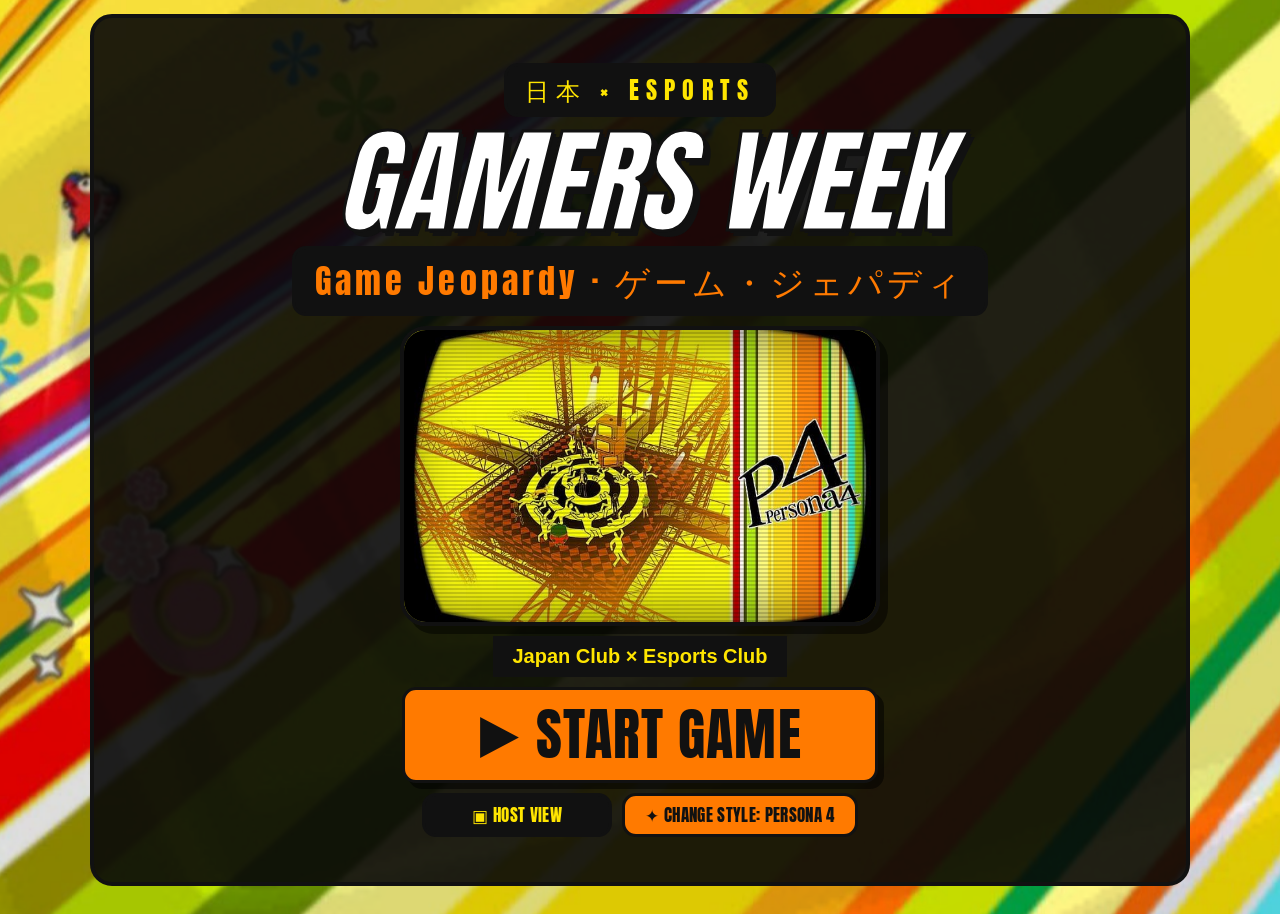
==== index.html @ 9759a6aa "Initial commit Co-authored-by: Copilot <223556219+Copilot@users.noreply.github.com>" ====
<!doctype html>
<html lang="en">
<head>
<meta charset="utf-8">
<meta name="viewport" content="width=device-width, initial-scale=1">
<title>Gamers Week - Main Menu</title>
<link rel="preconnect" href="https://fonts.googleapis.com">
<link href="https://fonts.googleapis.com/css2?family=Anton&display=swap" rel="stylesheet">
<link rel="stylesheet" href="assets/style.css">
<style>
  body { min-height: 100vh; }
  .frame.menu {
    min-height: calc(100vh - 28px); margin: 14px auto; max-width: 1100px;
    display: flex; flex-direction: column; align-items: center; justify-content: center;
    gap: 10px; text-align: center; padding: 24px 18px;
    background: rgba(8, 8, 8, .9);
  }
  .kicker { margin: 0; font-family: var(--display); letter-spacing: .3em; font-size: clamp(16px, 2.4vw, 24px); background: var(--head-bg); color: var(--head-label); padding: 6px 18px; border: 3px solid var(--line); border-radius: var(--radius-s); transform: skewX(var(--skew)); }
  .title {
    margin: 0; font-family: var(--display); font-weight: 400; font-style: italic; text-transform: uppercase; line-height: .95;
    font-size: clamp(48px, 9vw, 120px);
    color: var(--title-color); -webkit-text-stroke: 3px var(--title-stroke); text-shadow: 6px 6px 0 var(--title-stroke), var(--title-shadow);
  }
  .sub { margin: 0; font-family: var(--display); font-size: clamp(20px, 3vw, 34px); letter-spacing: .12em; background: var(--head-bg); color: var(--head-kanji); padding: 6px 20px; border: 3px solid var(--line); border-radius: var(--radius-s); transform: skewX(var(--skew)); }
  .hero-tv { width: min(380px, 58vw); aspect-ratio: 4 / 3; border: 4px solid var(--line); border-radius: 22px; background: #000 url("assets/theme/p4-tv.jpeg") center / cover no-repeat; box-shadow: 6px 6px 0 rgba(0,0,0,.5); }
  :root:not([data-skin="p4"]) .hero-tv { display: none; }
  .clubs { margin: 0; font-weight: 800; font-size: clamp(14px, 1.8vw, 20px); background: var(--btn-bg); color: var(--btn-text); padding: 6px 16px; border: 3px solid var(--line); }
  .start { font-size: clamp(30px, 5vw, 56px); padding: .25em 1.3em; background: var(--accent); color: var(--accent-text); box-shadow: 6px 6px 0 rgba(0,0,0,.55); }
  .row { display: flex; gap: 10px; flex-wrap: nowrap; justify-content: center; align-items: center; }
  .row .btn { min-width: 190px; }
  :root[data-skin="p4"] .frame.menu .hero-tv { width: min(480px, 68vw) !important; }
  @media (max-aspect-ratio: 3/4) {
    .frame.menu { margin: 0; max-width: none; border-radius: 0; border-width: 0; min-height: 100vh; gap: 2.2vh; padding: 5vh 5vw; }
    .kicker { font-size: 4vw; } .sub { font-size: 4.4vw; white-space: nowrap; padding: 6px 3vw; } .clubs { font-size: 3.6vw; }
    .title { font-size: 17vw; }
    .hero-tv { width: min(72vw, 360px); }
    :root[data-skin="p4"] .frame.menu .hero-tv { width: min(72vw, 360px) !important; }
    .start { width: min(88vw, 440px); font-size: 11vw; }
    .row { width: min(88vw, 440px); flex-direction: column; }
    .row .btn { width: 100%; min-width: 0; }
  }
</style>
</head>
<body>
<div class="frame menu">
  <p class="kicker">日本 × ESPORTS</p>
  <h1 class="title">Gamers Week</h1>
  <p class="sub">Game Jeopardy · ゲーム・ジェパディ</p>
  <div class="hero-tv" role="img" aria-label="Persona 4 style TV"></div>
  <p class="clubs">Japan Club × Esports Club</p>
  <a class="btn start" id="start" href="board.html">&#9654; Start Game</a>
  <div class="row tvhide">
    <a class="btn" href="host.html">&#9635; Host View</a>
    <button class="btn accent" id="skin"></button>
  </div>
</div>

<script src="assets/common.js"></script>
<script>
const skinBtn = document.getElementById('skin');
function label() { skinBtn.textContent = '✦ Change Style: ' + skinLabel(currentSkin()); }
skinBtn.onclick = () => { applySkin(nextSkin()); label(); };
window.onSharedChange = label;
label();

if (TV) document.getElementById('start').href = 'board.html?tv=1';

// the host view drives the TV from here
Bus.on(m => {
  if (!TV) return;
  if (m.type === 'board') location.href = 'board.html?tv=1';
  if (m.type === 'open') location.href = 'question.html?c=' + m.c + '&n=' + m.n + '&tv=1';
  if (m.type === 'ping') announce({ page: 'menu' });
});
announce({ page: 'menu' });
</script>
</body>
</html>
---- assets/style.css ----
/* ---- skins: Persona 4 is the default; Persona 3 and 5 override the same variables ---- */
:root {
  --bg-color: #ffe500;
  --bg-art: url("theme/stripes.jpeg") center / cover no-repeat;
  --bg-anim: drift 38s ease-in-out infinite alternate;
  --deco: url("theme/p4-spiral.jpeg");
  --spark: #fff; --spark-char: "✦";
  --hero: url("theme/p4-yu.jpeg"); --hero-ar: 16 / 10; --hero-border: 4px solid var(--line); --hero-blend: normal; --hero-radius: 22px;
  --ink: #111;               /* text on light surfaces */
  --line: #111;              /* borders */
  --frame: rgba(255, 229, 0, .78);
  --frame-r: 22px;
  --radius: 18px;            /* number cells */
  --radius-s: 14px;          /* headers, buttons */
  --skew: 0deg;
  --title-color: #fff;
  --title-stroke: #111;
  --title-shadow: 3px 3px 0 #111;
  --head-bg: #111;
  --head-kanji: #ff7a00;
  --head-label: #ffe500;
  --cell: #fff59d;
  --cell-text: #111;
  --btn-bg: #111;
  --btn-text: #ffe500;
  --accent: #ff7a00;
  --accent-text: #111;
  --panel: #ffffff;
  --panel-text: #111;
  --answer: #ffe500;
  --answer-text: #111;
  --stage: #fffbd0;
  --reveal: #e8231c;
  --reveal-text: #fff;
  --display: "Anton", Impact, "Haettenschweiler", "Arial Narrow Bold", sans-serif;
  --body: "Segoe UI", "Hiragino Kaku Gothic ProN", "Yu Gothic", Meiryo, Arial, sans-serif;
}

/* Persona 3: midnight blue, moon, cyan glow */
:root[data-skin="p3"] {
  --bg-color: #020a2c;
  --bg-art: linear-gradient(rgba(1,8,38,.18), rgba(1,8,38,.5)), url("theme/p3-water.jpeg") center / cover no-repeat;
  --bg-anim: drift 46s ease-in-out infinite alternate;
  --deco: url("theme/p3-clock.jpeg");
  --spark: #9fe9ff; --spark-char: "●";
  --hero: url("theme/p3-clock.jpeg"); --hero-ar: 1 / 1; --hero-border: 0; --hero-blend: screen; --hero-radius: 0;
  --ink: #e9fbff;
  --line: #52d4ff;
  --frame: rgba(2, 10, 44, .74);
  --frame-r: 10px;
  --radius: 6px;
  --radius-s: 6px;
  --title-color: #eafcff;
  --title-stroke: #0a3a8c;
  --title-shadow: 0 0 14px #52d4ff, 3px 3px 0 #0a3a8c;
  --head-bg: linear-gradient(180deg, #0a2a73, #051645);
  --head-kanji: #8ee8ff;
  --head-label: #ffffff;
  --cell: linear-gradient(180deg, #2a6ee0, #123c9e);
  --cell-text: #e9fbff;
  --btn-bg: #071a52;
  --btn-text: #8ee8ff;
  --accent: #52d4ff;
  --accent-text: #021033;
  --panel: linear-gradient(180deg, #0a2a73, #051645);
  --panel-text: #eafcff;
  --answer: #bdf1ff;
  --answer-text: #021033;
  --stage: #d4f3ff;
  --reveal: #52d4ff;
  --reveal-text: #021033;
}

/* Persona 5: red, black, white, slanted */
:root[data-skin="p5"] {
  --bg-color: #b30010;
  --bg-art: linear-gradient(rgba(0,0,0,.18), rgba(0,0,0,.18)), url("theme/p5-stars.jpeg") 0 0 / 440px auto repeat;
  --bg-anim: starscroll 36s linear infinite;
  --deco: none;
  --spark: #fff; --spark-char: "★";
  --hero: url("theme/p5-takeyourheart.jpeg"); --hero-ar: 1 / 1; --hero-border: 0; --hero-blend: screen; --hero-radius: 0;
  --ink: #fff;
  --line: #fff;
  --frame: rgba(8, 8, 8, .86);
  --frame-r: 0px;
  --radius: 0px;
  --radius-s: 0px;
  --skew: -8deg;
  --title-color: #fff;
  --title-stroke: #d90012;
  --title-shadow: 4px 4px 0 #d90012;
  --head-bg: #d90012;
  --head-kanji: #ffffff;
  --head-label: #ffffff;
  --cell: #f3f3f3;
  --cell-text: #0c0c0c;
  --btn-bg: #0c0c0c;
  --btn-text: #ffffff;
  --accent: #d90012;
  --accent-text: #ffffff;
  --panel: #0c0c0c;
  --panel-text: #ffffff;
  --answer: #ffffff;
  --answer-text: #0c0c0c;
  --stage: #f2f2f2;
  --reveal: #d90012;
  --reveal-text: #ffffff;
}

* { box-sizing: border-box; }
html, body { margin: 0; min-height: 100%; }
body {
  font-family: var(--body);
  color: var(--ink);
  background: var(--bg-color);
}
button, a.btn { font-family: var(--display); letter-spacing: .02em; cursor: pointer; }

.frame {
  max-width: 1100px; margin: 14px auto; padding: 14px;
  background: var(--frame); border: 4px solid var(--line); border-radius: var(--frame-r);
}

/* top bar */
.bar { display: flex; align-items: center; justify-content: space-between; gap: 12px; flex-wrap: wrap; margin-bottom: 12px; }
.bar h1 {
  margin: 0; font-family: var(--display); font-style: italic; font-weight: 400;
  font-size: clamp(26px, 4vw, 38px); text-transform: uppercase;
  color: var(--title-color); -webkit-text-stroke: 1.5px var(--title-stroke); text-shadow: var(--title-shadow);
}
.bar nav { display: flex; gap: 10px; flex-wrap: wrap; }
.btn {
  display: inline-block; background: var(--btn-bg); color: var(--btn-text);
  border: 3px solid var(--line); border-radius: var(--radius-s); padding: 10px 20px; transform: skewX(var(--skew));
  font-size: 17px; text-transform: uppercase; text-decoration: none; line-height: 1.1;
}
.btn:hover { filter: brightness(1.15); }
.btn:active { transform: translateY(2px) skewX(var(--skew)); }
.btn.on { outline: 3px solid var(--line); outline-offset: 2px; }
.btn.accent { background: var(--accent); color: var(--accent-text); }

/* board */
.board { display: grid; grid-template-columns: repeat(6, 1fr); gap: 10px; }
.head {
  background: var(--head-bg); border: 3px solid var(--line); border-radius: var(--radius-s); transform: skewX(var(--skew));
  text-align: center; padding: 8px 4px 6px; font-family: var(--display);
}
.head .jp { display: block; font-size: clamp(28px, 4.2vw, 44px); line-height: 1; color: var(--head-kanji); font-weight: 400; }
.head .en { display: block; font-size: clamp(10px, 1.3vw, 13px); letter-spacing: .06em; color: var(--head-label); text-transform: uppercase; margin-top: 3px; }
.cell {
  display: block; text-align: center; text-decoration: none;
  background: var(--cell); color: var(--cell-text);
  border: 3px solid var(--line); border-radius: var(--radius); transform: skewX(var(--skew));
  font-family: var(--display); font-size: clamp(20px, 2.6vw, 28px);
  padding: 10px 0 8px; transition: transform .1s;
}
.cell:hover { transform: translateY(-2px) scale(1.03) skewX(var(--skew)); }
.cell.used { background: rgba(0,0,0,.35); color: rgba(255,255,255,.55); border-style: dashed; }
.note { margin: 12px 2px 0; font-size: 13px; font-weight: 700; color: #111; background: rgba(255,255,255,.7); display: inline-block; padding: 3px 10px; border-radius: 8px; }

/* question page */
.q-top { display: flex; align-items: center; gap: 14px; flex-wrap: wrap; margin-bottom: 14px; }
.q-tag { display: flex; align-items: center; gap: 12px; background: var(--head-bg); border: 3px solid var(--line); border-radius: var(--radius-s); padding: 6px 16px; font-family: var(--display); }
.q-tag .jp { font-size: 40px; line-height: 1; color: var(--head-kanji); }
.q-tag .en { color: var(--head-label); text-transform: uppercase; font-size: 18px; letter-spacing: .06em; }
.q-tag .no { color: #fff; font-size: 30px; }
.spacer { flex: 1; }
.q-panel { background: var(--panel); color: var(--panel-text); border: 4px solid var(--line); border-radius: var(--radius); padding: 18px; text-align: center; }
.q-prompt { font-family: var(--display); font-size: clamp(24px, 4vw, 40px); text-transform: uppercase; margin: 0 0 14px; }
.q-img { display: block; margin: 0 auto 16px; max-width: 100%; max-height: 52vh; background: #fff; border: 3px solid var(--line); border-radius: 12px; cursor: zoom-in; }
.q-audio { margin: 0 auto 16px; max-width: 560px; padding: 22px; border: 3px solid var(--line); border-radius: 14px; background: repeating-linear-gradient(135deg, #ffe500 0 14px, #fff27a 14px 28px); }
.q-audio .big { font-size: 52px; line-height: 1; margin-bottom: 8px; color: #111; }
.q-audio audio { width: 100%; }
.answer { display: none; margin: 18px auto 0; max-width: 640px; background: var(--answer); color: var(--answer-text); border: 4px solid var(--line); border-radius: var(--radius); padding: 14px 18px; }
.answer.show { display: block; animation: pop .18s ease-out; }
.answer b { display: block; font-family: var(--display); font-weight: 400; font-size: clamp(28px, 5vw, 46px); text-transform: uppercase; line-height: 1.05; }
.answer span { display: block; margin-top: 6px; font-size: 18px; font-weight: 700; }
.reveal { font-size: 22px; padding: 12px 34px; background: var(--reveal); color: var(--reveal-text); }
.reveal[aria-expanded="true"] { background: var(--btn-bg); color: var(--btn-text); }
@keyframes pop { from { transform: scale(.94); opacity: 0; } to { transform: none; opacity: 1; } }

.lightbox { position: fixed; inset: 0; background: rgba(0,0,0,.85); display: none; align-items: center; justify-content: center; z-index: 50; padding: 20px; }
.lightbox.open { display: flex; }
.lightbox img { max-width: 96vw; max-height: 92vh; background: #fff; border: 4px solid #ffe500; }

@media (max-width: 700px) {
  .frame { margin: 8px; padding: 10px; border-radius: 16px; }
  .board { gap: 6px; }
  .cell { border-radius: 12px; border-width: 2px; padding: 8px 0 6px; }
  .head { border-radius: 10px; border-width: 2px; }
  .btn { padding: 8px 12px; font-size: 14px; }
}
@media (prefers-reduced-motion: reduce) { .answer.show { animation: none; } .cell { transition: none; } }

/* cut-out characters / silhouettes sit on a plain per-skin stage instead of their old backgrounds */
.q-img.cutout, .lightbox img.cutout { background: var(--stage); }
.media img.cutout { background: var(--stage); }

/* TV mode: audience display, no controls */
html.tv .bar nav, html.tv .tvhide { display: none !important; }
html.tv body { cursor: none; }

/* tall screens (a vertical TV): fill the whole screen and scale everything with the screen width */
@media (max-aspect-ratio: 3/4) {
  html, body { height: 100%; }
  .frame { max-width: none; width: 100%; min-height: 100vh; margin: 0; border-radius: 0; border-width: 0; padding: 2.4vw; display: flex; flex-direction: column; }
  .bar { margin-bottom: 2vw; }
  .bar h1 { font-size: 8vw; }
  .btn { font-size: 3vw; padding: 1.6vw 3.4vw; border-radius: 2vw; }
  .board { flex: 1; gap: 1.3vw; grid-template-rows: auto repeat(10, 1fr); }
  .head { padding: 1.6vw 0.5vw; border-radius: 2vw; }
  .head .jp { font-size: 9vw; }
  .head .en { font-size: 2.3vw; }
  .cell { display: flex; align-items: center; justify-content: center; padding: 0; font-size: 6.2vw; border-radius: 2.4vw; }
  .note { font-size: 2.6vw; margin-top: 1.6vw; }
  .q-top { margin-bottom: 2vw; gap: 2vw; }
  .q-tag { padding: 1vw 3vw; border-radius: 2vw; }
  .q-tag .jp { font-size: 9vw; } .q-tag .en { font-size: 3.6vw; } .q-tag .no { font-size: 7vw; }
  .q-panel { flex: 1; display: flex; flex-direction: column; justify-content: center; padding: 3vw; border-radius: 3vw; }
  .q-prompt { font-size: 6.6vw; margin-bottom: 2.4vw; }
  .q-img { width: 100%; height: 58vh; max-height: none; object-fit: contain; margin-bottom: 3vw; border-radius: 2vw; }
  .q-audio { max-width: none; width: 100%; padding: 6vw; margin-bottom: 3vw; }
  .q-audio .big { font-size: 22vw; }
  .reveal { font-size: 5vw; padding: 2.4vw 8vw; }
  .answer { max-width: none; width: 100%; padding: 3vw 4vw; border-radius: 3vw; margin-top: 3vw; }
  .answer b { font-size: 10vw; }
  .answer span { font-size: 4.6vw; margin-top: 1.4vw; }
}


/* ================= animation ================= */
body { position: relative; overflow-x: hidden; }
body::before {            /* moving artwork behind everything */
  content: ""; position: fixed; inset: -7%; z-index: -2; pointer-events: none;
  background: var(--bg-art); animation: var(--bg-anim); will-change: transform, background-position;
}
body::after {             /* Persona 3: a big clock that slowly turns */
  content: ""; position: fixed; z-index: -1; pointer-events: none;
  width: min(120vmin, 1000px); aspect-ratio: 1; right: -18vmin; bottom: -22vmin;
  background: var(--deco) center / contain no-repeat; mix-blend-mode: screen; opacity: .3;
  animation: spin 120s linear infinite;
}
:root[data-skin="p5"] body::after { display: none; }

@keyframes drift { from { transform: scale(1.04) translate(-2.2%, -1.6%); } to { transform: scale(1.12) translate(2.2%, 1.6%); } }
@keyframes starscroll { from { background-position: 0 0, 0 0; } to { background-position: 0 0, 440px 838px; } }
@keyframes spin { to { transform: rotate(360deg); } }
@keyframes pop { from { transform: scale(.94); opacity: 0; } to { transform: none; opacity: 1; } }
@keyframes cellIn { 0% { opacity: 0; transform: translateY(26px) scale(.5) rotate(-8deg) skewX(var(--skew)); } 70% { transform: translateY(-4px) scale(1.06) rotate(1deg) skewX(var(--skew)); } 100% { opacity: 1; transform: skewX(var(--skew)); } }
@keyframes dropIn { 0% { opacity: 0; transform: translateY(-40px) scale(.9) skewX(var(--skew)); } 100% { opacity: 1; transform: skewX(var(--skew)); } }
@keyframes slideIn { from { opacity: 0; transform: translateX(-60px) skewX(var(--skew)); } to { opacity: 1; transform: skewX(var(--skew)); } }
@keyframes panelIn { 0% { opacity: 0; transform: translateY(40px) scale(.94); } 100% { opacity: 1; transform: none; } }
@keyframes imgIn { 0% { opacity: 0; transform: scale(.85) rotate(-2deg); } 100% { opacity: 1; transform: none; } }
@keyframes slam { 0% { opacity: 0; transform: scale(1.7) rotate(-5deg); } 55% { opacity: 1; transform: scale(.94) rotate(1deg); } 100% { opacity: 1; transform: none; } }
@keyframes titleIn { 0% { opacity: 0; transform: translateY(-70px) scale(1.4) skewX(-6deg); } 60% { opacity: 1; transform: translateY(8px) scale(.98); } 100% { opacity: 1; transform: none; } }
@keyframes float { 0%, 100% { transform: translateY(0) rotate(-1deg); } 50% { transform: translateY(-12px) rotate(1.2deg); } }
@keyframes pulse { 0%, 100% { transform: scale(1) skewX(var(--skew)); box-shadow: 6px 6px 0 rgba(0,0,0,.55), 0 0 0 0 var(--accent); } 50% { transform: scale(1.06) skewX(var(--skew)); box-shadow: 6px 6px 0 rgba(0,0,0,.55), 0 0 26px 8px var(--accent); } }
@keyframes riseSpark { 0% { transform: translateY(0) rotate(0) scale(.6); opacity: 0; } 12% { opacity: .9; } 100% { transform: translateY(-115vh) rotate(300deg) scale(1.15); opacity: 0; } }
@keyframes holdup { 0% { opacity: 0; transform: scale(3.2) rotate(-14deg); } 22% { opacity: 1; transform: scale(1) rotate(-4deg); } 70% { opacity: 1; transform: scale(1.04) rotate(-4deg); } 100% { opacity: 0; transform: scale(1.4) rotate(-2deg); } }
@keyframes fadeOut { 0%, 60% { opacity: 1; } 100% { opacity: 0; visibility: hidden; } }

/* board: tiles pop in one after another */
.board.enter .head { animation: dropIn .5s cubic-bezier(.2, 1.3, .4, 1) backwards; animation-delay: calc(var(--i, 0) * 70ms); }
.board.enter .cell { animation: cellIn .55s cubic-bezier(.2, 1.3, .4, 1) backwards; animation-delay: calc(450ms + var(--i, 0) * 16ms); }
.bar h1 { animation: slideIn .6s cubic-bezier(.2, 1.3, .4, 1) backwards; }
.bar nav .btn { animation: dropIn .5s backwards; }
.bar nav .btn:nth-child(2) { animation-delay: .06s; } .bar nav .btn:nth-child(3) { animation-delay: .12s; }
.bar nav .btn:nth-child(4) { animation-delay: .18s; } .bar nav .btn:nth-child(5) { animation-delay: .24s; } .bar nav .btn:nth-child(6) { animation-delay: .3s; }
.btn, .cell { transition: transform .15s cubic-bezier(.2, 1.5, .4, 1), box-shadow .15s, filter .15s; }
.btn:hover { transform: translateY(-2px) skewX(var(--skew)); }
.cell:not(.used):hover { box-shadow: 0 0 0 3px var(--accent), 0 10px 20px rgba(0,0,0,.4); transform: translateY(-4px) scale(1.07) rotate(-1.5deg) skewX(var(--skew)); position: relative; z-index: 2; }
.note { animation: dropIn .6s .9s backwards; }

/* question page */
.q-tag { animation: slideIn .5s cubic-bezier(.2, 1.3, .4, 1) backwards; }
.q-panel { animation: panelIn .6s cubic-bezier(.2, 1.2, .4, 1) .05s backwards; }
.q-prompt { animation: dropIn .5s .25s backwards; }
.q-img { animation: imgIn .65s cubic-bezier(.2, 1.3, .4, 1) .3s backwards; }
.q-audio { animation: imgIn .65s .3s backwards; }
.q-audio .big { animation: float 2.4s ease-in-out infinite; display: inline-block; }
.reveal { animation: pulse 2.2s ease-in-out infinite; }
.reveal[aria-expanded="true"] { animation: none; }
.answer.show { animation: slam .5s cubic-bezier(.2, 1.2, .4, 1); }
.holdup { position: fixed; inset: 0; z-index: 90; display: flex; align-items: center; justify-content: center; pointer-events: none; background: rgba(0,0,0,.55); animation: fadeOut 1.15s ease-out forwards; }
.holdup img { width: min(80vw, 640px); mix-blend-mode: screen; animation: holdup 1.15s cubic-bezier(.2, 1, .3, 1) forwards; }

/* menu */
.kicker { animation: slideIn .6s backwards; }
.title { animation: titleIn .9s cubic-bezier(.2, 1.2, .3, 1) .1s backwards; }
.sub { animation: dropIn .6s .55s backwards; }
.clubs { animation: dropIn .6s .8s backwards; }
.start { animation: dropIn .6s 1s backwards, pulse 2s ease-in-out 1.8s infinite; }
.hero-tv {
  animation: imgIn .8s .4s backwards, float 5s ease-in-out 1.3s infinite;
  background: var(--hero) center / cover no-repeat !important; aspect-ratio: var(--hero-ar) !important;
  border: var(--hero-border) !important; mix-blend-mode: var(--hero-blend); border-radius: var(--hero-radius) !important;
}
:root:not([data-skin="p4"]) .hero-tv { display: block !important; width: min(380px, 60vw); box-shadow: none !important; }

/* floating sparkles (made in JS) */
.sparks { position: fixed; inset: 0; z-index: -1; overflow: hidden; pointer-events: none; }
.spark { position: absolute; bottom: -8vh; color: var(--spark); opacity: 0; animation: riseSpark linear infinite; text-shadow: 0 0 10px var(--spark); }
.spark::before { content: var(--spark-char); }

@media (prefers-reduced-motion: reduce) {
  *, *::before, *::after { animation: none !important; transition: none !important; }
  .sparks, .holdup { display: none; }
}


/* ================= Persona 4: TV-world tunnel, glitch, scanlines ================= */
@keyframes turn { to { rotate: 360deg; } }
@keyframes rgbSplit {
  0%, 90%, 100% { filter: none; transform: none; }
  91% { filter: drop-shadow(-5px 0 #ff2d55) drop-shadow(5px 0 #19b5d8); transform: translateX(3px); }
  93% { filter: drop-shadow(5px 0 #ff2d55) drop-shadow(-5px 0 #19b5d8); transform: translateX(-3px) skewX(-4deg); }
  95% { filter: drop-shadow(-3px 0 #ff2d55) drop-shadow(3px 0 #19b5d8); transform: none; }
}
@keyframes heroFade { 0%, 40% { opacity: 0; } 50%, 90% { opacity: 1; } 100% { opacity: 0; } }
@keyframes scan { to { background-position: 0 24px; } }
@keyframes spiralFlash {
  0%   { opacity: 0; transform: scale(.35) rotate(-140deg); }
  25%  { opacity: .9; }
  100% { opacity: 0; transform: scale(3.4) rotate(40deg); }
}
@keyframes clockFlash {
  0%   { opacity: 0; transform: scale(.3) rotate(-220deg); }
  28%  { opacity: 1; transform: scale(1) rotate(-20deg); }
  70%  { opacity: 1; transform: scale(1.05) rotate(10deg); }
  100% { opacity: 0; transform: scale(1.7) rotate(60deg); }
}

/* a huge, slowly turning spiral behind the page (black stripes tint the yellow) */
:root[data-skin="p4"] body::after {
  width: 230vmax; height: 230vmax; aspect-ratio: auto;
  left: 50%; top: 50%; right: auto; bottom: auto; translate: -50% -50%;
  background: var(--deco) center / cover no-repeat;
  mix-blend-mode: multiply; opacity: .16;
  animation: turn 150s linear infinite;
}

/* P4 titles glitch every few seconds */
:root[data-skin="p4"] .bar h1 { animation: slideIn .6s cubic-bezier(.2, 1.3, .4, 1) backwards, rgbSplit 6s 2.5s infinite; }
:root[data-skin="p4"] .title  { animation: titleIn .9s cubic-bezier(.2, 1.2, .3, 1) .1s backwards, rgbSplit 6s 3s infinite; }

/* P4 menu picture: yellow artwork <-> TV shot, with scanlines like an old set */
:root[data-skin="p4"] .hero-tv { position: relative; width: min(580px, 82vw) !important; overflow: hidden; box-shadow: 8px 8px 0 rgba(0,0,0,.5) !important; border-radius: 26px !important; }
:root[data-skin="p4"] .hero-tv::before {
  content: ""; position: absolute; inset: 0; background: url("theme/p4-tv.jpeg") center / cover no-repeat;
  animation: heroFade 14s ease-in-out infinite;
}
:root[data-skin="p4"] .hero-tv::after {
  content: ""; position: absolute; inset: 0; pointer-events: none;
  background: repeating-linear-gradient(0deg, rgba(0,0,0,.16) 0 2px, transparent 2px 4px);
  animation: scan .8s linear infinite;
  box-shadow: inset 0 0 60px rgba(0,0,0,.55);
}

/* flashes when a question opens: Persona 3 clock, Persona 4 spiral (Persona 5 HOLD UP! is above) */
.holdup.clock img { animation: clockFlash 1.15s cubic-bezier(.2, 1, .3, 1) forwards; width: min(70vmin, 560px); }
.flash-p4 {
  position: fixed; inset: -20%; z-index: 90; pointer-events: none;
  background: url("theme/p4-spiral.jpeg") center / cover no-repeat; mix-blend-mode: multiply;
  animation: spiralFlash 1.1s cubic-bezier(.2, .8, .3, 1) forwards;
}

@media (max-aspect-ratio: 3/4) { :root[data-skin="p4"] .hero-tv { width: 84vw !important; } }

/* flash images blend straight with the page (no box around them): dim layer + a free-standing image */
.flash-dim { position: fixed; inset: 0; z-index: 89; pointer-events: none; background: rgba(0,0,0,.55); animation: dimInOut 1.15s ease-out forwards; }
.flash-img { position: fixed; left: 50%; top: 50%; translate: -50% -50%; width: min(80vw, 640px); z-index: 90; pointer-events: none; mix-blend-mode: screen; animation: holdup 1.15s cubic-bezier(.2, 1, .3, 1) forwards; }
.flash-img.clock { width: min(70vmin, 560px); animation-name: clockFlash; }
@keyframes dimInOut { 0% { opacity: 0; } 15%, 70% { opacity: 1; } 100% { opacity: 0; } }


/* difficulty badge */
.diff {
  font-family: var(--display); font-size: 18px; letter-spacing: .08em; text-transform: uppercase; display: inline-block;
  padding: 7px 14px; background: var(--head-bg); border: 3px solid var(--line); border-radius: var(--radius-s); transform: skewX(var(--skew));
  color: #5dff8c; animation: dropIn .5s .2s backwards;
}
.diff[data-d="2"] { color: #ffd23f; }
.diff[data-d="3"] { color: #ff5d6c; }
.diff[hidden] { display: none; }
@media (max-aspect-ratio: 3/4) { .diff { font-size: 3.6vw; padding: 1.2vw 2.6vw; border-radius: 2vw; } }
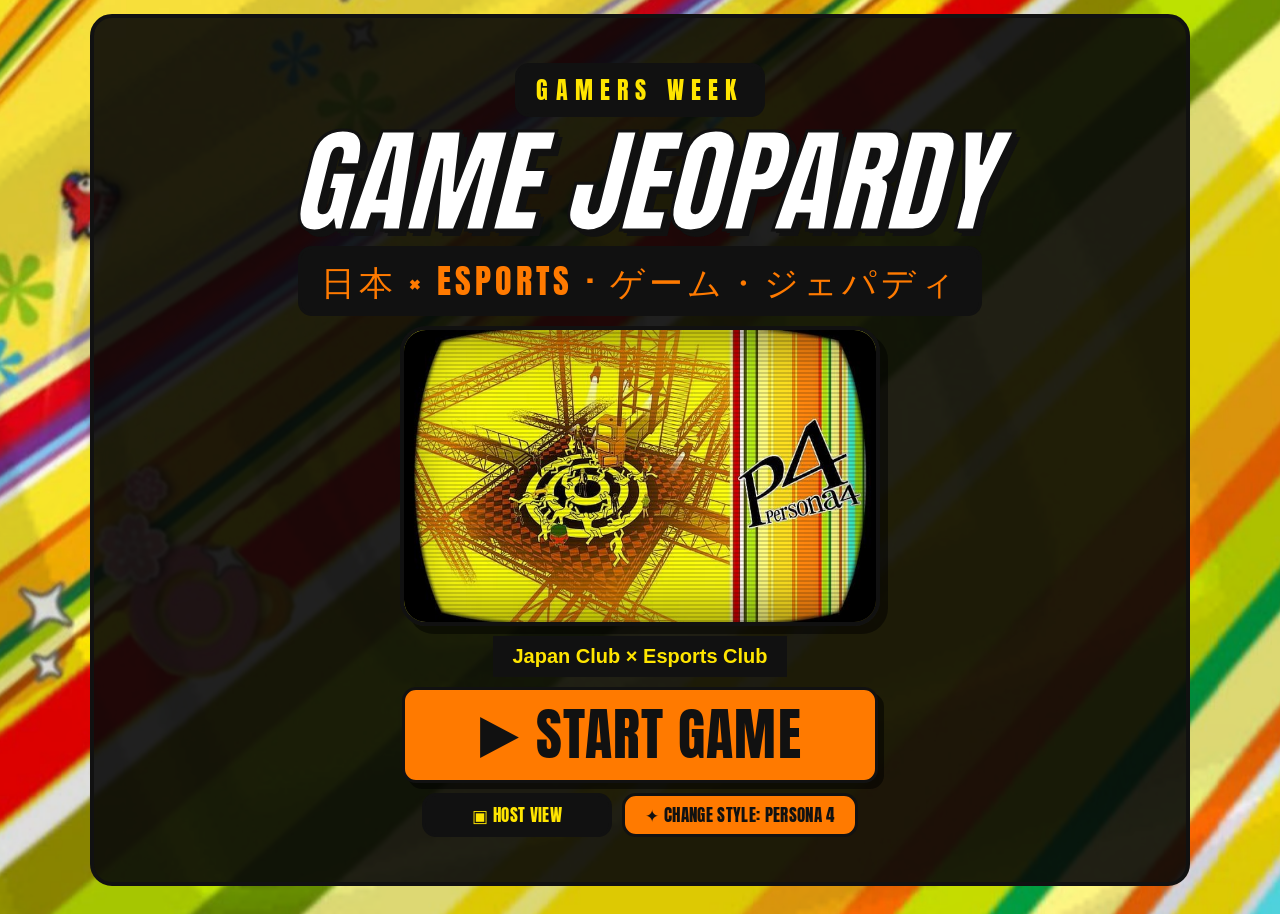
==== commit e51fee80: "Update titles and headings to reflect "Game Jeopardy" branding across all HTML files" ====
--- a/index.html
+++ b/index.html
@@ -3,7 +3,7 @@
 <head>
 <meta charset="utf-8">
 <meta name="viewport" content="width=device-width, initial-scale=1">
-<title>Gamers Week - Main Menu</title>
+<title>Game Jeopardy - Gamers Week</title>
 <link rel="preconnect" href="https://fonts.googleapis.com">
 <link href="https://fonts.googleapis.com/css2?family=Anton&display=swap" rel="stylesheet">
 <link rel="stylesheet" href="assets/style.css">
@@ -43,9 +43,9 @@
 </head>
 <body>
 <div class="frame menu">
-  <p class="kicker">日本 × ESPORTS</p>
-  <h1 class="title">Gamers Week</h1>
-  <p class="sub">Game Jeopardy · ゲーム・ジェパディ</p>
+  <p class="kicker">GAMERS WEEK</p>
+  <h1 class="title">Game Jeopardy</h1>
+  <p class="sub">日本 × ESPORTS · ゲーム・ジェパディ</p>
   <div class="hero-tv" role="img" aria-label="Persona 4 style TV"></div>
   <p class="clubs">Japan Club × Esports Club</p>
   <a class="btn start" id="start" href="board.html">&#9654; Start Game</a>
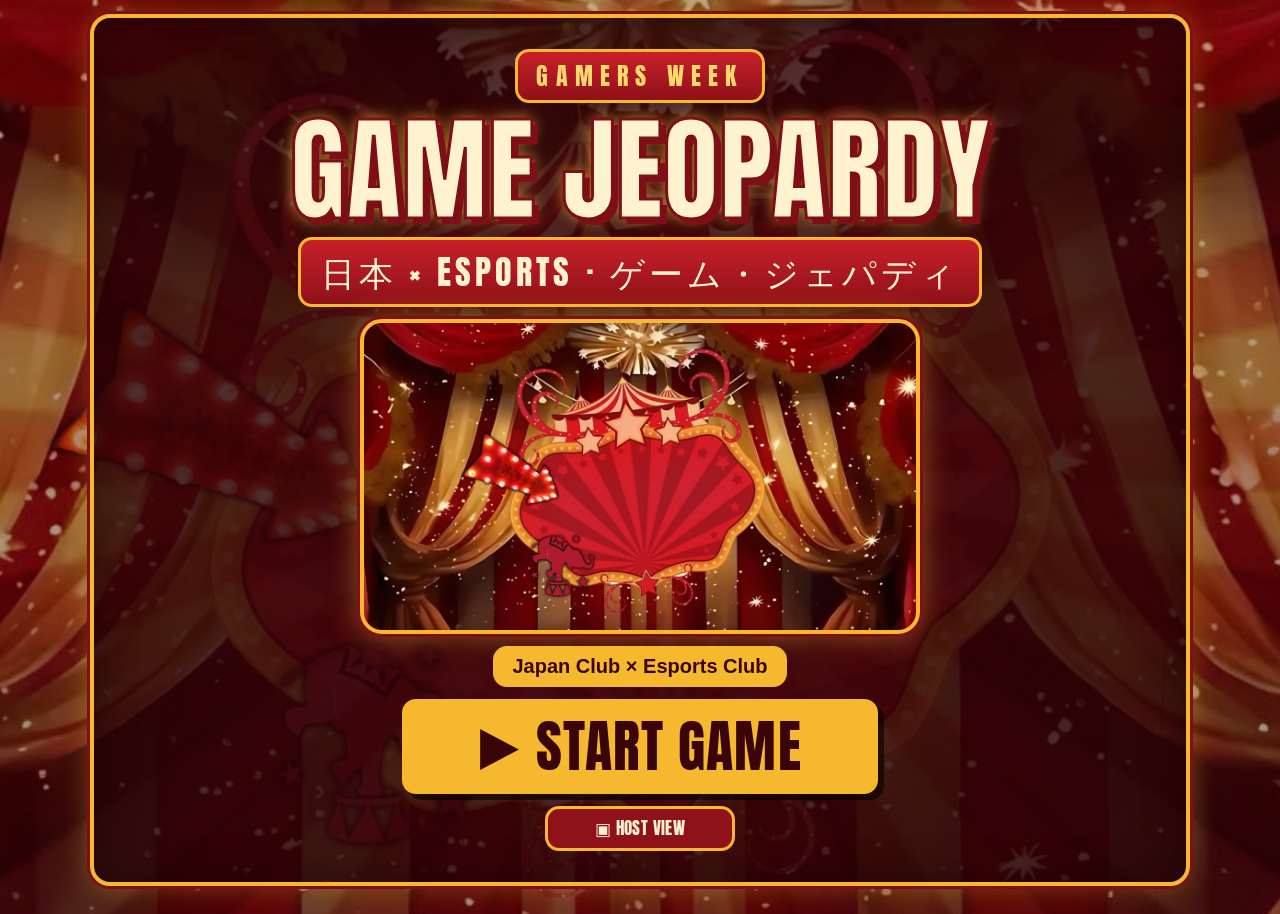
==== commit f97d7da9: "Replace Persona skins with one circus theme; add categories, hints and win/lose animations - Single " ====
--- a/index.html
+++ b/index.html
@@ -12,67 +12,50 @@
   .frame.menu {
     min-height: calc(100vh - 28px); margin: 14px auto; max-width: 1100px;
     display: flex; flex-direction: column; align-items: center; justify-content: center;
-    gap: 10px; text-align: center; padding: 24px 18px;
-    background: rgba(8, 8, 8, .9);
+    gap: 12px; text-align: center; padding: 24px 18px;
+    background: rgba(40, 3, 8, .72);
   }
-  .kicker { margin: 0; font-family: var(--display); letter-spacing: .3em; font-size: clamp(16px, 2.4vw, 24px); background: var(--head-bg); color: var(--head-label); padding: 6px 18px; border: 3px solid var(--line); border-radius: var(--radius-s); transform: skewX(var(--skew)); }
+  .kicker { margin: 0; font-family: var(--display); letter-spacing: .3em; font-size: clamp(16px, 2.4vw, 24px); background: var(--head-bg); color: var(--head-label); padding: 6px 18px; border: 3px solid var(--line); border-radius: var(--radius); }
   .title {
-    margin: 0; font-family: var(--display); font-weight: 400; font-style: italic; text-transform: uppercase; line-height: .95;
+    margin: 0; font-family: var(--display); font-weight: 400; text-transform: uppercase; line-height: .95;
     font-size: clamp(48px, 9vw, 120px);
     color: var(--title-color); -webkit-text-stroke: 3px var(--title-stroke); text-shadow: 6px 6px 0 var(--title-stroke), var(--title-shadow);
   }
-  .sub { margin: 0; font-family: var(--display); font-size: clamp(20px, 3vw, 34px); letter-spacing: .12em; background: var(--head-bg); color: var(--head-kanji); padding: 6px 20px; border: 3px solid var(--line); border-radius: var(--radius-s); transform: skewX(var(--skew)); }
-  .hero-tv { width: min(380px, 58vw); aspect-ratio: 4 / 3; border: 4px solid var(--line); border-radius: 22px; background: #000 url("assets/theme/p4-tv.jpeg") center / cover no-repeat; box-shadow: 6px 6px 0 rgba(0,0,0,.5); }
-  :root:not([data-skin="p4"]) .hero-tv { display: none; }
-  .clubs { margin: 0; font-weight: 800; font-size: clamp(14px, 1.8vw, 20px); background: var(--btn-bg); color: var(--btn-text); padding: 6px 16px; border: 3px solid var(--line); }
+  .sub { margin: 0; font-family: var(--display); font-size: clamp(20px, 3vw, 34px); letter-spacing: .12em; background: var(--head-bg); color: var(--head-kanji); padding: 6px 20px; border: 3px solid var(--line); border-radius: var(--radius); }
+  .hero { width: min(560px, 80vw); aspect-ratio: 16 / 9; border: 4px solid var(--line); border-radius: 22px; background: #000 url("assets/theme/stage.jpeg") center / cover no-repeat; box-shadow: 0 0 0 3px #7d0f17, 0 0 30px rgba(245, 184, 46, .5); }
+  .clubs { margin: 0; font-weight: 800; font-size: clamp(14px, 1.8vw, 20px); background: var(--accent); color: var(--accent-text); padding: 6px 16px; border: 3px solid var(--line); border-radius: var(--radius); }
   .start { font-size: clamp(30px, 5vw, 56px); padding: .25em 1.3em; background: var(--accent); color: var(--accent-text); box-shadow: 6px 6px 0 rgba(0,0,0,.55); }
   .row { display: flex; gap: 10px; flex-wrap: nowrap; justify-content: center; align-items: center; }
   .row .btn { min-width: 190px; }
-  :root[data-skin="p4"] .frame.menu .hero-tv { width: min(480px, 68vw) !important; }
   @media (max-aspect-ratio: 3/4) {
     .frame.menu { margin: 0; max-width: none; border-radius: 0; border-width: 0; min-height: 100vh; gap: 2.2vh; padding: 5vh 5vw; }
     .kicker { font-size: 4vw; } .sub { font-size: 4.4vw; white-space: nowrap; padding: 6px 3vw; } .clubs { font-size: 3.6vw; }
     .title { font-size: 17vw; }
-    .hero-tv { width: min(72vw, 360px); }
-    :root[data-skin="p4"] .frame.menu .hero-tv { width: min(72vw, 360px) !important; }
+    .hero { width: min(84vw, 460px); }
     .start { width: min(88vw, 440px); font-size: 11vw; }
     .row { width: min(88vw, 440px); flex-direction: column; }
     .row .btn { width: 100%; min-width: 0; }
   }
 </style>
 </head>
-<body>
+<body class="p-menu">
 <div class="frame menu">
   <p class="kicker">GAMERS WEEK</p>
   <h1 class="title">Game Jeopardy</h1>
   <p class="sub">日本 × ESPORTS · ゲーム・ジェパディ</p>
-  <div class="hero-tv" role="img" aria-label="Persona 4 style TV"></div>
+  <div class="hero" role="img" aria-label="Circus stage with red curtains"></div>
   <p class="clubs">Japan Club × Esports Club</p>
   <a class="btn start" id="start" href="board.html">&#9654; Start Game</a>
   <div class="row tvhide">
     <a class="btn" href="host.html">&#9635; Host View</a>
-    <button class="btn accent" id="skin"></button>
   </div>
 </div>
 
 <script src="assets/common.js"></script>
 <script>
-const skinBtn = document.getElementById('skin');
-function label() { skinBtn.textContent = '✦ Change Style: ' + skinLabel(currentSkin()); }
-skinBtn.onclick = () => { applySkin(nextSkin()); label(); };
-window.onSharedChange = label;
-label();
-
 if (TV) document.getElementById('start').href = 'board.html?tv=1';
-
-// the host view drives the TV from here
-Bus.on(m => {
-  if (!TV) return;
-  if (m.type === 'board') location.href = 'board.html?tv=1';
-  if (m.type === 'open') location.href = 'question.html?c=' + m.c + '&n=' + m.n + '&tv=1';
-  if (m.type === 'ping') announce({ page: 'menu' });
-});
-announce({ page: 'menu' });
+window.pageView = () => ({ page: 'menu' });
+announce(window.pageView());
 </script>
 </body>
 </html>
--- a/assets/style.css
+++ b/assets/style.css
@@ -1,204 +1,157 @@
-/* ---- skins: Persona 4 is the default; Persona 3 and 5 override the same variables ---- */
+/* ---- one theme: vintage circus / theatre showtime (crimson, cream, gold, marquee lights) ---- */
 :root {
-  --bg-color: #ffe500;
-  --bg-art: url("theme/stripes.jpeg") center / cover no-repeat;
-  --bg-anim: drift 38s ease-in-out infinite alternate;
-  --deco: url("theme/p4-spiral.jpeg");
-  --spark: #fff; --spark-char: "✦";
-  --hero: url("theme/p4-yu.jpeg"); --hero-ar: 16 / 10; --hero-border: 4px solid var(--line); --hero-blend: normal; --hero-radius: 22px;
-  --ink: #111;               /* text on light surfaces */
-  --line: #111;              /* borders */
-  --frame: rgba(255, 229, 0, .78);
-  --frame-r: 22px;
-  --radius: 18px;            /* number cells */
-  --radius-s: 14px;          /* headers, buttons */
-  --skew: 0deg;
-  --title-color: #fff;
-  --title-stroke: #111;
-  --title-shadow: 3px 3px 0 #111;
-  --head-bg: #111;
-  --head-kanji: #ff7a00;
-  --head-label: #ffe500;
-  --cell: #fff59d;
-  --cell-text: #111;
-  --btn-bg: #111;
-  --btn-text: #ffe500;
-  --accent: #ff7a00;
-  --accent-text: #111;
-  --panel: #ffffff;
-  --panel-text: #111;
-  --answer: #ffe500;
-  --answer-text: #111;
-  --stage: #fffbd0;
-  --reveal: #e8231c;
-  --reveal-text: #fff;
+  --bg-color: #5a0a10;
+  --bg-art: linear-gradient(rgba(70, 6, 12, .55), rgba(70, 6, 12, .55)), url("theme/sunburst.jpeg") center / cover no-repeat;
+  --ink: #fff3cf;            /* text on dark surfaces */
+  --line: #f5b82e;           /* gold borders */
+  --frame: rgba(48, 4, 9, .82);
+  --radius: 14px;
+  --title-color: #fff3cf;
+  --title-stroke: #7d0f17;
+  --title-shadow: 0 0 16px rgba(255, 196, 64, .8), 3px 3px 0 #7d0f17;
+  --head-bg: linear-gradient(180deg, #c8202a, #8f1119);
+  --head-kanji: #fff3cf;
+  --head-label: #ffd96b;
+  --cell: linear-gradient(180deg, #fff6d8, #f1d78c);
+  --cell-text: #8f1119;
+  --btn-bg: #8f1119;
+  --btn-text: #fff3cf;
+  --accent: #f5b82e;
+  --accent-text: #3a0509;
+  --panel: linear-gradient(180deg, #7d0f17, #4a070d);
+  --panel-text: #fff3cf;
+  --answer: #fff3cf;
+  --answer-text: #8f1119;
+  --stage: #fff3cf;
+  --good: #1f9d3a;
+  --bad: #d4202a;
   --display: "Anton", Impact, "Haettenschweiler", "Arial Narrow Bold", sans-serif;
   --body: "Segoe UI", "Hiragino Kaku Gothic ProN", "Yu Gothic", Meiryo, Arial, sans-serif;
 }
-
-/* Persona 3: midnight blue, moon, cyan glow */
-:root[data-skin="p3"] {
-  --bg-color: #020a2c;
-  --bg-art: linear-gradient(rgba(1,8,38,.18), rgba(1,8,38,.5)), url("theme/p3-water.jpeg") center / cover no-repeat;
-  --bg-anim: drift 46s ease-in-out infinite alternate;
-  --deco: url("theme/p3-clock.jpeg");
-  --spark: #9fe9ff; --spark-char: "●";
-  --hero: url("theme/p3-clock.jpeg"); --hero-ar: 1 / 1; --hero-border: 0; --hero-blend: screen; --hero-radius: 0;
-  --ink: #e9fbff;
-  --line: #52d4ff;
-  --frame: rgba(2, 10, 44, .74);
-  --frame-r: 10px;
-  --radius: 6px;
-  --radius-s: 6px;
-  --title-color: #eafcff;
-  --title-stroke: #0a3a8c;
-  --title-shadow: 0 0 14px #52d4ff, 3px 3px 0 #0a3a8c;
-  --head-bg: linear-gradient(180deg, #0a2a73, #051645);
-  --head-kanji: #8ee8ff;
-  --head-label: #ffffff;
-  --cell: linear-gradient(180deg, #2a6ee0, #123c9e);
-  --cell-text: #e9fbff;
-  --btn-bg: #071a52;
-  --btn-text: #8ee8ff;
-  --accent: #52d4ff;
-  --accent-text: #021033;
-  --panel: linear-gradient(180deg, #0a2a73, #051645);
-  --panel-text: #eafcff;
-  --answer: #bdf1ff;
-  --answer-text: #021033;
-  --stage: #d4f3ff;
-  --reveal: #52d4ff;
-  --reveal-text: #021033;
-}
-
-/* Persona 5: red, black, white, slanted */
-:root[data-skin="p5"] {
-  --bg-color: #b30010;
-  --bg-art: linear-gradient(rgba(0,0,0,.18), rgba(0,0,0,.18)), url("theme/p5-stars.jpeg") 0 0 / 440px auto repeat;
-  --bg-anim: starscroll 36s linear infinite;
-  --deco: none;
-  --spark: #fff; --spark-char: "★";
-  --hero: url("theme/p5-takeyourheart.jpeg"); --hero-ar: 1 / 1; --hero-border: 0; --hero-blend: screen; --hero-radius: 0;
-  --ink: #fff;
-  --line: #fff;
-  --frame: rgba(8, 8, 8, .86);
-  --frame-r: 0px;
-  --radius: 0px;
-  --radius-s: 0px;
-  --skew: -8deg;
-  --title-color: #fff;
-  --title-stroke: #d90012;
-  --title-shadow: 4px 4px 0 #d90012;
-  --head-bg: #d90012;
-  --head-kanji: #ffffff;
-  --head-label: #ffffff;
-  --cell: #f3f3f3;
-  --cell-text: #0c0c0c;
-  --btn-bg: #0c0c0c;
-  --btn-text: #ffffff;
-  --accent: #d90012;
-  --accent-text: #ffffff;
-  --panel: #0c0c0c;
-  --panel-text: #ffffff;
-  --answer: #ffffff;
-  --answer-text: #0c0c0c;
-  --stage: #f2f2f2;
-  --reveal: #d90012;
-  --reveal-text: #ffffff;
-}
+body.p-menu { --bg-art: linear-gradient(rgba(40, 3, 8, .35), rgba(40, 3, 8, .5)), url("theme/stage.jpeg") center / cover no-repeat; }
+body.p-question { --bg-art: linear-gradient(rgba(40, 3, 8, .25), rgba(40, 3, 8, .45)), url("theme/curtains.jpeg") center / cover no-repeat; }
+body.p-board { --bg-art: linear-gradient(rgba(70, 6, 12, .45), rgba(70, 6, 12, .6)), url("theme/poster.jpeg") center / cover no-repeat; }
 
 * { box-sizing: border-box; }
 html, body { margin: 0; min-height: 100%; }
-body {
-  font-family: var(--body);
-  color: var(--ink);
-  background: var(--bg-color);
-}
+body { font-family: var(--body); color: var(--ink); background: var(--bg-color); position: relative; overflow-x: hidden; }
 button, a.btn { font-family: var(--display); letter-spacing: .02em; cursor: pointer; }
 
 .frame {
   max-width: 1100px; margin: 14px auto; padding: 14px;
-  background: var(--frame); border: 4px solid var(--line); border-radius: var(--frame-r);
+  background: var(--frame); border: 4px solid var(--line); border-radius: 20px;
+  box-shadow: 0 0 0 3px #7d0f17, 0 0 28px rgba(245, 184, 46, .35), inset 0 0 40px rgba(0, 0, 0, .35);
 }
 
 /* top bar */
 .bar { display: flex; align-items: center; justify-content: space-between; gap: 12px; flex-wrap: wrap; margin-bottom: 12px; }
 .bar h1 {
-  margin: 0; font-family: var(--display); font-style: italic; font-weight: 400;
+  margin: 0; font-family: var(--display); font-weight: 400; letter-spacing: .03em;
   font-size: clamp(26px, 4vw, 38px); text-transform: uppercase;
   color: var(--title-color); -webkit-text-stroke: 1.5px var(--title-stroke); text-shadow: var(--title-shadow);
 }
 .bar nav { display: flex; gap: 10px; flex-wrap: wrap; }
 .btn {
   display: inline-block; background: var(--btn-bg); color: var(--btn-text);
-  border: 3px solid var(--line); border-radius: var(--radius-s); padding: 10px 20px; transform: skewX(var(--skew));
+  border: 3px solid var(--line); border-radius: var(--radius); padding: 10px 20px;
   font-size: 17px; text-transform: uppercase; text-decoration: none; line-height: 1.1;
 }
 .btn:hover { filter: brightness(1.15); }
-.btn:active { transform: translateY(2px) skewX(var(--skew)); }
+.btn:active { transform: translateY(2px); }
 .btn.on { outline: 3px solid var(--line); outline-offset: 2px; }
 .btn.accent { background: var(--accent); color: var(--accent-text); }
-
-/* board */
-.board { display: grid; grid-template-columns: repeat(6, 1fr); gap: 10px; }
-.head {
-  background: var(--head-bg); border: 3px solid var(--line); border-radius: var(--radius-s); transform: skewX(var(--skew));
-  text-align: center; padding: 8px 4px 6px; font-family: var(--display);
-}
-.head .jp { display: block; font-size: clamp(28px, 4.2vw, 44px); line-height: 1; color: var(--head-kanji); font-weight: 400; }
-.head .en { display: block; font-size: clamp(10px, 1.3vw, 13px); letter-spacing: .06em; color: var(--head-label); text-transform: uppercase; margin-top: 3px; }
-.cell {
-  display: block; text-align: center; text-decoration: none;
+.btn:disabled { opacity: .45; cursor: default; filter: none; }
+
+/* category board: just the categories, no numbers */
+.cats { display: grid; grid-template-columns: repeat(3, 1fr); gap: 16px; }
+.cat {
+  display: flex; flex-direction: column; align-items: center; justify-content: center; gap: 4px; text-align: center; text-decoration: none;
+  min-height: clamp(130px, 22vh, 220px); padding: 14px 8px;
   background: var(--cell); color: var(--cell-text);
-  border: 3px solid var(--line); border-radius: var(--radius); transform: skewX(var(--skew));
-  font-family: var(--display); font-size: clamp(20px, 2.6vw, 28px);
-  padding: 10px 0 8px; transition: transform .1s;
-}
-.cell:hover { transform: translateY(-2px) scale(1.03) skewX(var(--skew)); }
-.cell.used { background: rgba(0,0,0,.35); color: rgba(255,255,255,.55); border-style: dashed; }
-.note { margin: 12px 2px 0; font-size: 13px; font-weight: 700; color: #111; background: rgba(255,255,255,.7); display: inline-block; padding: 3px 10px; border-radius: 8px; }
+  border: 4px solid var(--line); border-radius: 20px;
+  box-shadow: 0 0 0 3px #7d0f17, 0 6px 0 3px rgba(0, 0, 0, .35);
+  cursor: pointer; font-family: var(--display);
+}
+.cat .jp { font-size: clamp(54px, 8vw, 96px); line-height: 1; color: #c8202a; }
+.cat .en { font-size: clamp(20px, 2.8vw, 32px); letter-spacing: .08em; text-transform: uppercase; }
+.cat .left { font-size: clamp(12px, 1.5vw, 16px); letter-spacing: .06em; opacity: .75; font-family: var(--body); font-weight: 700; }
+.cat.done { filter: grayscale(.8) brightness(.7); }
+
+/* number grid inside a category (1-40) */
+.nums { display: grid; grid-template-columns: repeat(8, 1fr); gap: 10px; }
+.num {
+  display: block; text-align: center; text-decoration: none; cursor: pointer;
+  background: var(--cell); color: var(--cell-text);
+  border: 3px solid var(--line); border-radius: var(--radius);
+  font-family: var(--display); font-size: clamp(22px, 3vw, 34px); padding: 14px 0 12px;
+}
+.num.used { background: rgba(0, 0, 0, .4); color: rgba(255, 243, 207, .5); border-style: dashed; }
+.q-tag.big { margin-bottom: 14px; }
+.note { margin: 12px 2px 0; font-size: 13px; font-weight: 700; color: #3a0509; background: rgba(255, 243, 207, .85); display: inline-block; padding: 3px 10px; border-radius: 8px; }
 
 /* question page */
 .q-top { display: flex; align-items: center; gap: 14px; flex-wrap: wrap; margin-bottom: 14px; }
-.q-tag { display: flex; align-items: center; gap: 12px; background: var(--head-bg); border: 3px solid var(--line); border-radius: var(--radius-s); padding: 6px 16px; font-family: var(--display); }
+.q-tag { display: flex; align-items: center; gap: 12px; background: var(--head-bg); border: 3px solid var(--line); border-radius: var(--radius); padding: 6px 16px; font-family: var(--display); }
 .q-tag .jp { font-size: 40px; line-height: 1; color: var(--head-kanji); }
 .q-tag .en { color: var(--head-label); text-transform: uppercase; font-size: 18px; letter-spacing: .06em; }
 .q-tag .no { color: #fff; font-size: 30px; }
 .spacer { flex: 1; }
-.q-panel { background: var(--panel); color: var(--panel-text); border: 4px solid var(--line); border-radius: var(--radius); padding: 18px; text-align: center; }
-.q-prompt { font-family: var(--display); font-size: clamp(24px, 4vw, 40px); text-transform: uppercase; margin: 0 0 14px; }
-.q-img { display: block; margin: 0 auto 16px; max-width: 100%; max-height: 52vh; background: #fff; border: 3px solid var(--line); border-radius: 12px; cursor: zoom-in; }
-.q-audio { margin: 0 auto 16px; max-width: 560px; padding: 22px; border: 3px solid var(--line); border-radius: 14px; background: repeating-linear-gradient(135deg, #ffe500 0 14px, #fff27a 14px 28px); }
-.q-audio .big { font-size: 52px; line-height: 1; margin-bottom: 8px; color: #111; }
+.q-panel { background: var(--panel); color: var(--panel-text); border: 4px solid var(--line); border-radius: 18px; padding: 18px; text-align: center; }
+.q-stage {   /* the prompt sits inside a lit marquee */
+  margin: 0 0 16px; padding: clamp(40px, 7vw, 76px) clamp(60px, 15vw, 190px);
+  background: #3a0d08 url("theme/marquee.jpeg") center / 100% 100% no-repeat; border-radius: 14px;
+  display: flex; align-items: center; justify-content: center; min-height: 150px;
+}
+.q-prompt { font-family: var(--display); font-size: clamp(24px, 4vw, 40px); text-transform: uppercase; margin: 0; text-shadow: 0 0 14px rgba(255, 196, 64, .7); }
+.q-img { display: block; margin: 0 auto 16px; max-width: 100%; max-height: 46vh; background: #fff; border: 3px solid var(--line); border-radius: 12px; cursor: zoom-in; }
+.q-img.cutout, .lightbox img.cutout, .hq-img.cutout { background: var(--stage); }
+.q-audio { margin: 0 auto 16px; max-width: 560px; padding: 22px; border: 3px solid var(--line); border-radius: 14px; background: repeating-linear-gradient(135deg, #f5b82e 0 14px, #ffd96b 14px 28px); }
+.q-audio .big { font-size: 52px; line-height: 1; margin-bottom: 8px; color: #8f1119; }
 .q-audio audio { width: 100%; }
+
+.q-actions { display: flex; gap: 12px; justify-content: center; flex-wrap: wrap; margin-top: 6px; }
+.q-actions .btn { font-size: 22px; padding: 12px 30px; }
+.btn.hintbtn { background: var(--accent); color: var(--accent-text); }
+.btn.correctbtn { background: var(--good); color: #fff; }
+
+.choices { display: none; grid-template-columns: 1fr 1fr; gap: 12px; margin: 14px auto 6px; max-width: 880px; }
+.choices.show { display: grid; }
+.choice {
+  display: flex; align-items: center; gap: 12px; text-align: left; width: 100%;
+  background: var(--cell); color: var(--cell-text); border: 4px solid var(--line); border-radius: var(--radius);
+  padding: 12px 16px; font-family: var(--display); font-size: clamp(18px, 2.6vw, 28px); text-transform: uppercase; line-height: 1.1;
+}
+.choice .letter { flex: none; width: 1.7em; height: 1.7em; display: grid; place-items: center; border-radius: 50%; background: #c8202a; color: #fff3cf; font-size: .95em; }
+.choice:hover:not(:disabled) { filter: brightness(1.08); transform: translateY(-2px); }
+.choice:disabled { cursor: default; }
+.choice.right { background: var(--good); color: #fff; border-color: #fff; animation: blink .5s 3; }
+.choice.wrong { background: var(--bad); color: #fff; border-color: #fff; animation: nope .5s; }
+.choice.dim { opacity: .5; }
+
 .answer { display: none; margin: 18px auto 0; max-width: 640px; background: var(--answer); color: var(--answer-text); border: 4px solid var(--line); border-radius: var(--radius); padding: 14px 18px; }
-.answer.show { display: block; animation: pop .18s ease-out; }
+.answer.show { display: block; animation: slam .5s cubic-bezier(.2, 1.2, .4, 1); }
+.answer small { display: block; font-family: var(--display); letter-spacing: .14em; text-transform: uppercase; font-size: 14px; color: #1f9d3a; }
+.answer.lost small { color: #d4202a; }
 .answer b { display: block; font-family: var(--display); font-weight: 400; font-size: clamp(28px, 5vw, 46px); text-transform: uppercase; line-height: 1.05; }
 .answer span { display: block; margin-top: 6px; font-size: 18px; font-weight: 700; }
-.reveal { font-size: 22px; padding: 12px 34px; background: var(--reveal); color: var(--reveal-text); }
-.reveal[aria-expanded="true"] { background: var(--btn-bg); color: var(--btn-text); }
-@keyframes pop { from { transform: scale(.94); opacity: 0; } to { transform: none; opacity: 1; } }
-
-.lightbox { position: fixed; inset: 0; background: rgba(0,0,0,.85); display: none; align-items: center; justify-content: center; z-index: 50; padding: 20px; }
+
+.lightbox { position: fixed; inset: 0; background: rgba(0, 0, 0, .85); display: none; align-items: center; justify-content: center; z-index: 50; padding: 20px; }
 .lightbox.open { display: flex; }
-.lightbox img { max-width: 96vw; max-height: 92vh; background: #fff; border: 4px solid #ffe500; }
-
-@media (max-width: 700px) {
-  .frame { margin: 8px; padding: 10px; border-radius: 16px; }
-  .board { gap: 6px; }
-  .cell { border-radius: 12px; border-width: 2px; padding: 8px 0 6px; }
-  .head { border-radius: 10px; border-width: 2px; }
-  .btn { padding: 8px 12px; font-size: 14px; }
-}
-@media (prefers-reduced-motion: reduce) { .answer.show { animation: none; } .cell { transition: none; } }
-
-/* cut-out characters / silhouettes sit on a plain per-skin stage instead of their old backgrounds */
-.q-img.cutout, .lightbox img.cutout { background: var(--stage); }
-.media img.cutout { background: var(--stage); }
+.lightbox img { max-width: 96vw; max-height: 92vh; background: #fff; border: 4px solid var(--line); }
 
 /* TV mode: audience display, no controls */
 html.tv .bar nav, html.tv .tvhide { display: none !important; }
 html.tv body { cursor: none; }
+
+@media (max-width: 700px) {
+  .frame { margin: 8px; padding: 10px; border-radius: 16px; }
+  .cats { gap: 10px; grid-template-columns: repeat(2, 1fr); }
+  .nums { gap: 6px; grid-template-columns: repeat(5, 1fr); }
+  .num { border-width: 2px; padding: 10px 0 8px; }
+  .btn { padding: 8px 12px; font-size: 14px; }
+  .choices { grid-template-columns: 1fr; }
+  .q-actions .btn { font-size: 18px; padding: 10px 18px; }
+}
 
 /* tall screens (a vertical TV): fill the whole screen and scale everything with the screen width */
 @media (max-aspect-ratio: 3/4) {
@@ -207,82 +160,97 @@
   .bar { margin-bottom: 2vw; }
   .bar h1 { font-size: 8vw; }
   .btn { font-size: 3vw; padding: 1.6vw 3.4vw; border-radius: 2vw; }
-  .board { flex: 1; gap: 1.3vw; grid-template-rows: auto repeat(10, 1fr); }
-  .head { padding: 1.6vw 0.5vw; border-radius: 2vw; }
-  .head .jp { font-size: 9vw; }
-  .head .en { font-size: 2.3vw; }
-  .cell { display: flex; align-items: center; justify-content: center; padding: 0; font-size: 6.2vw; border-radius: 2.4vw; }
+  .cats { flex: 1; gap: 3vw; grid-template-columns: repeat(2, 1fr); grid-template-rows: repeat(3, 1fr); }
+  .cat { min-height: 0; border-radius: 4vw; }
+  .cat .jp { font-size: 22vw; } .cat .en { font-size: 6vw; } .cat .left { font-size: 3vw; }
+  .nums { flex: 1; gap: 1.6vw; grid-template-columns: repeat(5, 1fr); grid-template-rows: repeat(8, 1fr); }
+  .num { display: flex; align-items: center; justify-content: center; padding: 0; font-size: 7vw; border-radius: 2.4vw; }
   .note { font-size: 2.6vw; margin-top: 1.6vw; }
   .q-top { margin-bottom: 2vw; gap: 2vw; }
   .q-tag { padding: 1vw 3vw; border-radius: 2vw; }
   .q-tag .jp { font-size: 9vw; } .q-tag .en { font-size: 3.6vw; } .q-tag .no { font-size: 7vw; }
   .q-panel { flex: 1; display: flex; flex-direction: column; justify-content: center; padding: 3vw; border-radius: 3vw; }
-  .q-prompt { font-size: 6.6vw; margin-bottom: 2.4vw; }
-  .q-img { width: 100%; height: 58vh; max-height: none; object-fit: contain; margin-bottom: 3vw; border-radius: 2vw; }
+  .q-stage { padding: 9vw 12vw; min-height: 0; margin-bottom: 3vw; }
+  .q-prompt { font-size: 6.2vw; }
+  .q-img { width: 100%; height: 44vh; max-height: none; object-fit: contain; margin-bottom: 3vw; border-radius: 2vw; }
   .q-audio { max-width: none; width: 100%; padding: 6vw; margin-bottom: 3vw; }
   .q-audio .big { font-size: 22vw; }
-  .reveal { font-size: 5vw; padding: 2.4vw 8vw; }
+  .q-actions .btn { font-size: 5vw; padding: 2.4vw 7vw; }
+  .choices { grid-template-columns: 1fr; gap: 2vw; max-width: none; }
+  .choice { font-size: 5.6vw; padding: 2.4vw 3vw; border-radius: 2vw; }
   .answer { max-width: none; width: 100%; padding: 3vw 4vw; border-radius: 3vw; margin-top: 3vw; }
+  .answer small { font-size: 3.2vw; }
   .answer b { font-size: 10vw; }
   .answer span { font-size: 4.6vw; margin-top: 1.4vw; }
 }
 
+/* difficulty badge */
+.diff {
+  font-family: var(--display); font-size: 18px; letter-spacing: .08em; text-transform: uppercase; display: inline-block;
+  padding: 7px 14px; background: #2a0508; border: 3px solid var(--line); border-radius: var(--radius);
+  color: #5dff8c; animation: dropIn .5s .2s backwards;
+}
+.diff[data-d="2"] { color: #ffd23f; }
+.diff[data-d="3"] { color: #ff7a7a; }
+.diff[hidden] { display: none; }
+@media (max-aspect-ratio: 3/4) { .diff { font-size: 3.6vw; padding: 1.2vw 2.6vw; border-radius: 2vw; } }
 
 /* ================= animation ================= */
-body { position: relative; overflow-x: hidden; }
 body::before {            /* moving artwork behind everything */
   content: ""; position: fixed; inset: -7%; z-index: -2; pointer-events: none;
-  background: var(--bg-art); animation: var(--bg-anim); will-change: transform, background-position;
-}
-body::after {             /* Persona 3: a big clock that slowly turns */
+  background: var(--bg-art); animation: drift 40s ease-in-out infinite alternate; will-change: transform;
+}
+body::after {             /* slow-turning sunburst glow */
   content: ""; position: fixed; z-index: -1; pointer-events: none;
-  width: min(120vmin, 1000px); aspect-ratio: 1; right: -18vmin; bottom: -22vmin;
-  background: var(--deco) center / contain no-repeat; mix-blend-mode: screen; opacity: .3;
-  animation: spin 120s linear infinite;
-}
-:root[data-skin="p5"] body::after { display: none; }
+  width: 230vmax; height: 230vmax; left: 50%; top: 50%; translate: -50% -50%;
+  background: url("theme/sunburst.jpeg") center / cover no-repeat; mix-blend-mode: soft-light; opacity: .35;
+  animation: turn 180s linear infinite;
+}
 
 @keyframes drift { from { transform: scale(1.04) translate(-2.2%, -1.6%); } to { transform: scale(1.12) translate(2.2%, 1.6%); } }
-@keyframes starscroll { from { background-position: 0 0, 0 0; } to { background-position: 0 0, 440px 838px; } }
-@keyframes spin { to { transform: rotate(360deg); } }
-@keyframes pop { from { transform: scale(.94); opacity: 0; } to { transform: none; opacity: 1; } }
-@keyframes cellIn { 0% { opacity: 0; transform: translateY(26px) scale(.5) rotate(-8deg) skewX(var(--skew)); } 70% { transform: translateY(-4px) scale(1.06) rotate(1deg) skewX(var(--skew)); } 100% { opacity: 1; transform: skewX(var(--skew)); } }
-@keyframes dropIn { 0% { opacity: 0; transform: translateY(-40px) scale(.9) skewX(var(--skew)); } 100% { opacity: 1; transform: skewX(var(--skew)); } }
-@keyframes slideIn { from { opacity: 0; transform: translateX(-60px) skewX(var(--skew)); } to { opacity: 1; transform: skewX(var(--skew)); } }
+@keyframes turn { to { rotate: 360deg; } }
+@keyframes cellIn { 0% { opacity: 0; transform: translateY(26px) scale(.5) rotate(-8deg); } 70% { transform: translateY(-4px) scale(1.06) rotate(1deg); } 100% { opacity: 1; transform: none; } }
+@keyframes dropIn { 0% { opacity: 0; transform: translateY(-40px) scale(.9); } 100% { opacity: 1; transform: none; } }
+@keyframes slideIn { from { opacity: 0; transform: translateX(-60px); } to { opacity: 1; transform: none; } }
 @keyframes panelIn { 0% { opacity: 0; transform: translateY(40px) scale(.94); } 100% { opacity: 1; transform: none; } }
 @keyframes imgIn { 0% { opacity: 0; transform: scale(.85) rotate(-2deg); } 100% { opacity: 1; transform: none; } }
 @keyframes slam { 0% { opacity: 0; transform: scale(1.7) rotate(-5deg); } 55% { opacity: 1; transform: scale(.94) rotate(1deg); } 100% { opacity: 1; transform: none; } }
-@keyframes titleIn { 0% { opacity: 0; transform: translateY(-70px) scale(1.4) skewX(-6deg); } 60% { opacity: 1; transform: translateY(8px) scale(.98); } 100% { opacity: 1; transform: none; } }
+@keyframes titleIn { 0% { opacity: 0; transform: translateY(-70px) scale(1.4); } 60% { opacity: 1; transform: translateY(8px) scale(.98); } 100% { opacity: 1; transform: none; } }
 @keyframes float { 0%, 100% { transform: translateY(0) rotate(-1deg); } 50% { transform: translateY(-12px) rotate(1.2deg); } }
-@keyframes pulse { 0%, 100% { transform: scale(1) skewX(var(--skew)); box-shadow: 6px 6px 0 rgba(0,0,0,.55), 0 0 0 0 var(--accent); } 50% { transform: scale(1.06) skewX(var(--skew)); box-shadow: 6px 6px 0 rgba(0,0,0,.55), 0 0 26px 8px var(--accent); } }
+@keyframes pulse { 0%, 100% { transform: scale(1); box-shadow: 6px 6px 0 rgba(0,0,0,.55), 0 0 0 0 var(--accent); } 50% { transform: scale(1.06); box-shadow: 6px 6px 0 rgba(0,0,0,.55), 0 0 26px 8px var(--accent); } }
 @keyframes riseSpark { 0% { transform: translateY(0) rotate(0) scale(.6); opacity: 0; } 12% { opacity: .9; } 100% { transform: translateY(-115vh) rotate(300deg) scale(1.15); opacity: 0; } }
-@keyframes holdup { 0% { opacity: 0; transform: scale(3.2) rotate(-14deg); } 22% { opacity: 1; transform: scale(1) rotate(-4deg); } 70% { opacity: 1; transform: scale(1.04) rotate(-4deg); } 100% { opacity: 0; transform: scale(1.4) rotate(-2deg); } }
-@keyframes fadeOut { 0%, 60% { opacity: 1; } 100% { opacity: 0; visibility: hidden; } }
-
-/* board: tiles pop in one after another */
-.board.enter .head { animation: dropIn .5s cubic-bezier(.2, 1.3, .4, 1) backwards; animation-delay: calc(var(--i, 0) * 70ms); }
-.board.enter .cell { animation: cellIn .55s cubic-bezier(.2, 1.3, .4, 1) backwards; animation-delay: calc(450ms + var(--i, 0) * 16ms); }
+@keyframes dimInOut { 0% { opacity: 0; } 15%, 70% { opacity: 1; } 100% { opacity: 0; } }
+@keyframes burst { 0% { opacity: 0; transform: scale(.3) rotate(-30deg); } 25% { opacity: 1; } 70% { opacity: 1; transform: scale(1.05) rotate(4deg); } 100% { opacity: 0; transform: scale(1.5) rotate(12deg); } }
+@keyframes blink { 50% { filter: brightness(1.5); } }
+@keyframes nope { 0%, 100% { transform: none; } 20% { transform: translateX(-10px); } 40% { transform: translateX(10px); } 60% { transform: translateX(-7px); } 80% { transform: translateX(7px); } }
+@keyframes quake { 0%, 100% { transform: none; } 10% { transform: translate(-14px, 6px); } 30% { transform: translate(12px, -8px); } 50% { transform: translate(-10px, -6px); } 70% { transform: translate(8px, 8px); } 90% { transform: translate(-4px, 2px); } }
+@keyframes fxLife { 0% { opacity: 0; } 10%, 78% { opacity: 1; } 100% { opacity: 0; } }
+@keyframes wordIn { 0% { opacity: 0; transform: scale(.2) rotate(-18deg); } 45% { transform: scale(1.12) rotate(4deg); } 65% { transform: scale(.96) rotate(-2deg); } 100% { opacity: 1; transform: scale(1) rotate(-2deg); } }
+@keyframes textIn { 0%, 30% { opacity: 0; transform: translateY(30px) scale(.6); } 100% { opacity: 1; transform: none; } }
+@keyframes fall { 0% { transform: translate(0, -8vh) rotate(0); opacity: 1; } 100% { transform: translate(var(--sway), 110vh) rotate(720deg); opacity: 1; } }
+
+.cats .cat { animation: cellIn .55s cubic-bezier(.2, 1.3, .4, 1) backwards; }
+.cats .cat:nth-child(2) { animation-delay: .08s; } .cats .cat:nth-child(3) { animation-delay: .16s; }
+.cats .cat:nth-child(4) { animation-delay: .24s; } .cats .cat:nth-child(5) { animation-delay: .32s; } .cats .cat:nth-child(6) { animation-delay: .4s; }
+.nums .num { animation: cellIn .5s cubic-bezier(.2, 1.3, .4, 1) backwards; animation-delay: calc(var(--i, 0) * 18ms); }
 .bar h1 { animation: slideIn .6s cubic-bezier(.2, 1.3, .4, 1) backwards; }
 .bar nav .btn { animation: dropIn .5s backwards; }
 .bar nav .btn:nth-child(2) { animation-delay: .06s; } .bar nav .btn:nth-child(3) { animation-delay: .12s; }
-.bar nav .btn:nth-child(4) { animation-delay: .18s; } .bar nav .btn:nth-child(5) { animation-delay: .24s; } .bar nav .btn:nth-child(6) { animation-delay: .3s; }
-.btn, .cell { transition: transform .15s cubic-bezier(.2, 1.5, .4, 1), box-shadow .15s, filter .15s; }
-.btn:hover { transform: translateY(-2px) skewX(var(--skew)); }
-.cell:not(.used):hover { box-shadow: 0 0 0 3px var(--accent), 0 10px 20px rgba(0,0,0,.4); transform: translateY(-4px) scale(1.07) rotate(-1.5deg) skewX(var(--skew)); position: relative; z-index: 2; }
+.bar nav .btn:nth-child(4) { animation-delay: .18s; } .bar nav .btn:nth-child(5) { animation-delay: .24s; }
+.btn, .cat, .num, .choice { transition: transform .15s cubic-bezier(.2, 1.5, .4, 1), box-shadow .15s, filter .15s; }
+.btn:hover { transform: translateY(-2px); }
+.cat:hover, .num:not(.used):hover { box-shadow: 0 0 0 3px var(--accent), 0 0 24px 6px rgba(245, 184, 46, .6); transform: translateY(-4px) scale(1.05) rotate(-1deg); position: relative; z-index: 2; }
 .note { animation: dropIn .6s .9s backwards; }
 
-/* question page */
 .q-tag { animation: slideIn .5s cubic-bezier(.2, 1.3, .4, 1) backwards; }
 .q-panel { animation: panelIn .6s cubic-bezier(.2, 1.2, .4, 1) .05s backwards; }
-.q-prompt { animation: dropIn .5s .25s backwards; }
+.q-stage { animation: dropIn .5s .25s backwards; }
 .q-img { animation: imgIn .65s cubic-bezier(.2, 1.3, .4, 1) .3s backwards; }
 .q-audio { animation: imgIn .65s .3s backwards; }
 .q-audio .big { animation: float 2.4s ease-in-out infinite; display: inline-block; }
-.reveal { animation: pulse 2.2s ease-in-out infinite; }
-.reveal[aria-expanded="true"] { animation: none; }
-.answer.show { animation: slam .5s cubic-bezier(.2, 1.2, .4, 1); }
-.holdup { position: fixed; inset: 0; z-index: 90; display: flex; align-items: center; justify-content: center; pointer-events: none; background: rgba(0,0,0,.55); animation: fadeOut 1.15s ease-out forwards; }
-.holdup img { width: min(80vw, 640px); mix-blend-mode: screen; animation: holdup 1.15s cubic-bezier(.2, 1, .3, 1) forwards; }
+.hintbtn:not(:disabled) { animation: pulse 2.2s ease-in-out infinite; }
+.choices.show .choice { animation: cellIn .5s cubic-bezier(.2, 1.3, .4, 1) backwards; }
+.choices.show .choice:nth-child(2) { animation-delay: .08s; } .choices.show .choice:nth-child(3) { animation-delay: .16s; } .choices.show .choice:nth-child(4) { animation-delay: .24s; }
 
 /* menu */
 .kicker { animation: slideIn .6s backwards; }
@@ -290,96 +258,36 @@
 .sub { animation: dropIn .6s .55s backwards; }
 .clubs { animation: dropIn .6s .8s backwards; }
 .start { animation: dropIn .6s 1s backwards, pulse 2s ease-in-out 1.8s infinite; }
-.hero-tv {
-  animation: imgIn .8s .4s backwards, float 5s ease-in-out 1.3s infinite;
-  background: var(--hero) center / cover no-repeat !important; aspect-ratio: var(--hero-ar) !important;
-  border: var(--hero-border) !important; mix-blend-mode: var(--hero-blend); border-radius: var(--hero-radius) !important;
-}
-:root:not([data-skin="p4"]) .hero-tv { display: block !important; width: min(380px, 60vw); box-shadow: none !important; }
+.hero { animation: imgIn .8s .4s backwards, float 5s ease-in-out 1.3s infinite; }
 
 /* floating sparkles (made in JS) */
 .sparks { position: fixed; inset: 0; z-index: -1; overflow: hidden; pointer-events: none; }
-.spark { position: absolute; bottom: -8vh; color: var(--spark); opacity: 0; animation: riseSpark linear infinite; text-shadow: 0 0 10px var(--spark); }
-.spark::before { content: var(--spark-char); }
+.spark { position: absolute; bottom: -8vh; color: #f5b82e; opacity: 0; animation: riseSpark linear infinite; text-shadow: 0 0 10px #ffd96b; }
+.spark::before { content: "★"; }
+
+/* flash when a question opens */
+.flash-dim { position: fixed; inset: 0; z-index: 89; pointer-events: none; background: rgba(40, 0, 6, .6); animation: dimInOut 1.15s ease-out forwards; }
+.flash-img { position: fixed; left: 50%; top: 50%; translate: -50% -50%; width: min(60vmin, 480px); z-index: 90; pointer-events: none; mix-blend-mode: multiply; background: #fff; border-radius: 50%; animation: burst 1.15s cubic-bezier(.2, 1, .3, 1) forwards; }
+
+/* win / lose effects (the white-background pictures blend into the coloured backdrop with multiply) */
+.fx { position: fixed; inset: 0; z-index: 100; display: flex; flex-direction: column; align-items: center; justify-content: center; gap: 1vmin; pointer-events: none; overflow: hidden; animation: fxLife 2.4s ease-out forwards; }
+.fx-win { background: radial-gradient(circle at 50% 45%, #fff6d0 0%, #ffd96b 55%, #f5b82e 100%); }
+.fx-lose { background: radial-gradient(circle at 50% 45%, #ffe2da 0%, #ee8a7c 55%, #a8202a 100%); }
+.fx img { mix-blend-mode: multiply; z-index: 1; }
+.fx .fx-word { position: relative; }
+.fx-word { width: min(62vmin, 480px); animation: wordIn .8s cubic-bezier(.2, 1.2, .3, 1) both; }
+.fx-lose .fx-word { width: min(48vmin, 380px); animation: wordIn .5s cubic-bezier(.2, 1.2, .3, 1) both, nope .5s .5s 2; }
+.fx .fx-stars { position: absolute; left: 3%; top: 4%; height: 80vh; opacity: .9; animation: float 2s ease-in-out infinite; }
+.fx .fx-burst { position: absolute; right: 2%; bottom: 2%; width: min(46vmin, 400px); animation: burst 1.6s ease-out both; }
+.fx-text { position: relative; z-index: 2; font-family: var(--display); text-transform: uppercase; font-size: clamp(44px, 12vmin, 120px); letter-spacing: .04em; color: #c8202a; -webkit-text-stroke: 2px #fff3cf; text-shadow: 5px 5px 0 #7d0f17; animation: textIn .9s cubic-bezier(.2, 1.2, .3, 1) both; }
+.fx-lose .fx-text { color: #fff3cf; -webkit-text-stroke: 2px #7d0f17; }
+.confetti { position: absolute; top: 0; width: 12px; height: 20px; z-index: 3; animation: fall 2s linear both; }
+html.shake .frame { animation: quake .7s; }
+
+.choices.show .choice.right { animation: blink .5s 3; }
+.choices.show .choice.wrong { animation: nope .5s; }
 
 @media (prefers-reduced-motion: reduce) {
   *, *::before, *::after { animation: none !important; transition: none !important; }
-  .sparks, .holdup { display: none; }
-}
-
-
-/* ================= Persona 4: TV-world tunnel, glitch, scanlines ================= */
-@keyframes turn { to { rotate: 360deg; } }
-@keyframes rgbSplit {
-  0%, 90%, 100% { filter: none; transform: none; }
-  91% { filter: drop-shadow(-5px 0 #ff2d55) drop-shadow(5px 0 #19b5d8); transform: translateX(3px); }
-  93% { filter: drop-shadow(5px 0 #ff2d55) drop-shadow(-5px 0 #19b5d8); transform: translateX(-3px) skewX(-4deg); }
-  95% { filter: drop-shadow(-3px 0 #ff2d55) drop-shadow(3px 0 #19b5d8); transform: none; }
-}
-@keyframes heroFade { 0%, 40% { opacity: 0; } 50%, 90% { opacity: 1; } 100% { opacity: 0; } }
-@keyframes scan { to { background-position: 0 24px; } }
-@keyframes spiralFlash {
-  0%   { opacity: 0; transform: scale(.35) rotate(-140deg); }
-  25%  { opacity: .9; }
-  100% { opacity: 0; transform: scale(3.4) rotate(40deg); }
-}
-@keyframes clockFlash {
-  0%   { opacity: 0; transform: scale(.3) rotate(-220deg); }
-  28%  { opacity: 1; transform: scale(1) rotate(-20deg); }
-  70%  { opacity: 1; transform: scale(1.05) rotate(10deg); }
-  100% { opacity: 0; transform: scale(1.7) rotate(60deg); }
-}
-
-/* a huge, slowly turning spiral behind the page (black stripes tint the yellow) */
-:root[data-skin="p4"] body::after {
-  width: 230vmax; height: 230vmax; aspect-ratio: auto;
-  left: 50%; top: 50%; right: auto; bottom: auto; translate: -50% -50%;
-  background: var(--deco) center / cover no-repeat;
-  mix-blend-mode: multiply; opacity: .16;
-  animation: turn 150s linear infinite;
-}
-
-/* P4 titles glitch every few seconds */
-:root[data-skin="p4"] .bar h1 { animation: slideIn .6s cubic-bezier(.2, 1.3, .4, 1) backwards, rgbSplit 6s 2.5s infinite; }
-:root[data-skin="p4"] .title  { animation: titleIn .9s cubic-bezier(.2, 1.2, .3, 1) .1s backwards, rgbSplit 6s 3s infinite; }
-
-/* P4 menu picture: yellow artwork <-> TV shot, with scanlines like an old set */
-:root[data-skin="p4"] .hero-tv { position: relative; width: min(580px, 82vw) !important; overflow: hidden; box-shadow: 8px 8px 0 rgba(0,0,0,.5) !important; border-radius: 26px !important; }
-:root[data-skin="p4"] .hero-tv::before {
-  content: ""; position: absolute; inset: 0; background: url("theme/p4-tv.jpeg") center / cover no-repeat;
-  animation: heroFade 14s ease-in-out infinite;
-}
-:root[data-skin="p4"] .hero-tv::after {
-  content: ""; position: absolute; inset: 0; pointer-events: none;
-  background: repeating-linear-gradient(0deg, rgba(0,0,0,.16) 0 2px, transparent 2px 4px);
-  animation: scan .8s linear infinite;
-  box-shadow: inset 0 0 60px rgba(0,0,0,.55);
-}
-
-/* flashes when a question opens: Persona 3 clock, Persona 4 spiral (Persona 5 HOLD UP! is above) */
-.holdup.clock img { animation: clockFlash 1.15s cubic-bezier(.2, 1, .3, 1) forwards; width: min(70vmin, 560px); }
-.flash-p4 {
-  position: fixed; inset: -20%; z-index: 90; pointer-events: none;
-  background: url("theme/p4-spiral.jpeg") center / cover no-repeat; mix-blend-mode: multiply;
-  animation: spiralFlash 1.1s cubic-bezier(.2, .8, .3, 1) forwards;
-}
-
-@media (max-aspect-ratio: 3/4) { :root[data-skin="p4"] .hero-tv { width: 84vw !important; } }
-
-/* flash images blend straight with the page (no box around them): dim layer + a free-standing image */
-.flash-dim { position: fixed; inset: 0; z-index: 89; pointer-events: none; background: rgba(0,0,0,.55); animation: dimInOut 1.15s ease-out forwards; }
-.flash-img { position: fixed; left: 50%; top: 50%; translate: -50% -50%; width: min(80vw, 640px); z-index: 90; pointer-events: none; mix-blend-mode: screen; animation: holdup 1.15s cubic-bezier(.2, 1, .3, 1) forwards; }
-.flash-img.clock { width: min(70vmin, 560px); animation-name: clockFlash; }
-@keyframes dimInOut { 0% { opacity: 0; } 15%, 70% { opacity: 1; } 100% { opacity: 0; } }
-
-
-/* difficulty badge */
-.diff {
-  font-family: var(--display); font-size: 18px; letter-spacing: .08em; text-transform: uppercase; display: inline-block;
-  padding: 7px 14px; background: var(--head-bg); border: 3px solid var(--line); border-radius: var(--radius-s); transform: skewX(var(--skew));
-  color: #5dff8c; animation: dropIn .5s .2s backwards;
-}
-.diff[data-d="2"] { color: #ffd23f; }
-.diff[data-d="3"] { color: #ff5d6c; }
-.diff[hidden] { display: none; }
-@media (max-aspect-ratio: 3/4) { .diff { font-size: 3.6vw; padding: 1.2vw 2.6vw; border-radius: 2vw; } }
+  .sparks, .fx, .flash-dim, .flash-img { display: none; }
+}
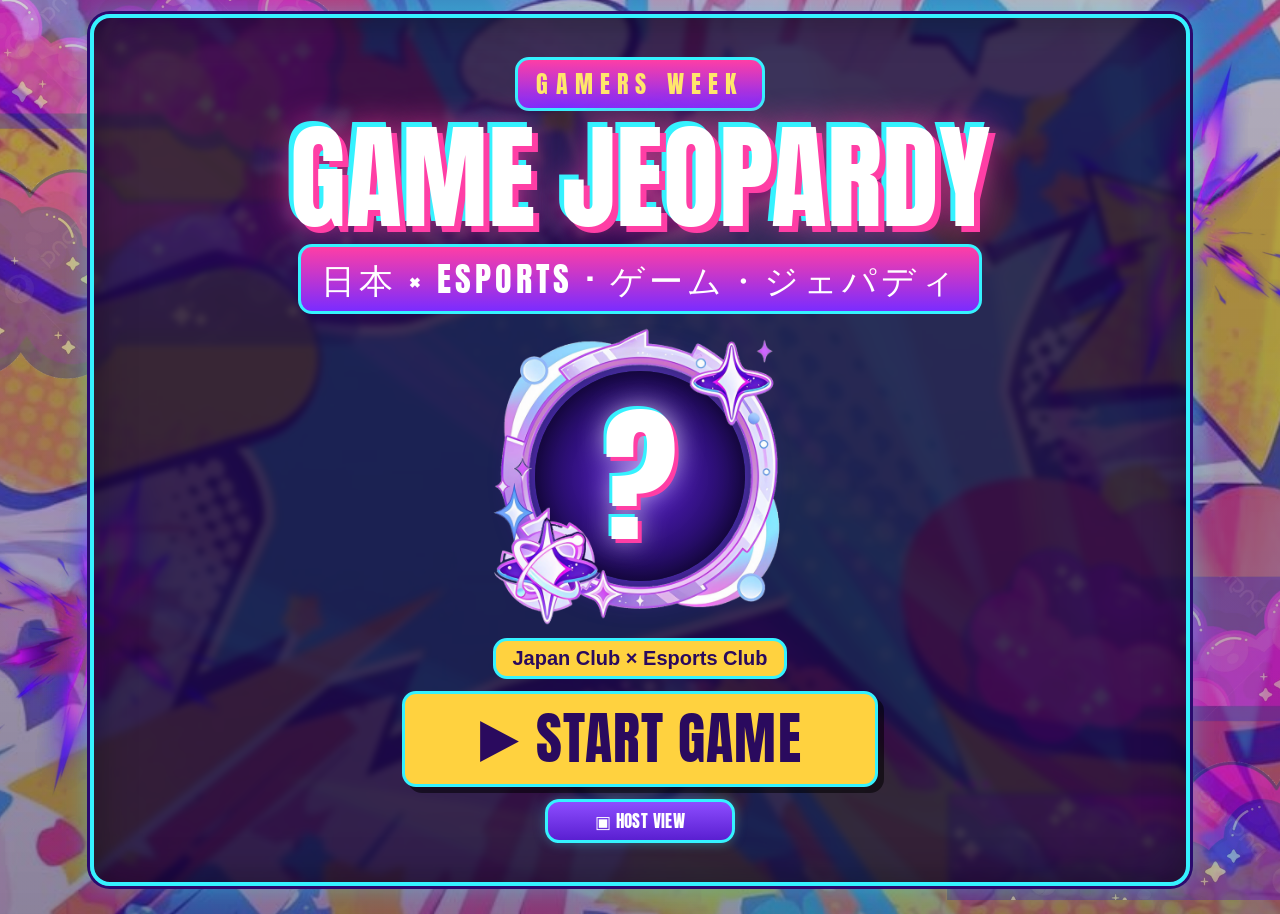
==== commit 93252258: "Switch to neon pop-art theme from the 15 new photos, animate it, and make hint choices less obvious " ====
--- a/index.html
+++ b/index.html
@@ -13,16 +13,19 @@
     min-height: calc(100vh - 28px); margin: 14px auto; max-width: 1100px;
     display: flex; flex-direction: column; align-items: center; justify-content: center;
     gap: 12px; text-align: center; padding: 24px 18px;
-    background: rgba(40, 3, 8, .72);
+    background: rgba(18, 5, 50, .74);
   }
   .kicker { margin: 0; font-family: var(--display); letter-spacing: .3em; font-size: clamp(16px, 2.4vw, 24px); background: var(--head-bg); color: var(--head-label); padding: 6px 18px; border: 3px solid var(--line); border-radius: var(--radius); }
   .title {
     margin: 0; font-family: var(--display); font-weight: 400; text-transform: uppercase; line-height: .95;
     font-size: clamp(48px, 9vw, 120px);
-    color: var(--title-color); -webkit-text-stroke: 3px var(--title-stroke); text-shadow: 6px 6px 0 var(--title-stroke), var(--title-shadow);
+    color: var(--title-color); text-shadow: 6px 6px 0 var(--pink), -5px -5px 0 var(--line), 0 0 34px rgba(255, 62, 165, .9);
   }
   .sub { margin: 0; font-family: var(--display); font-size: clamp(20px, 3vw, 34px); letter-spacing: .12em; background: var(--head-bg); color: var(--head-kanji); padding: 6px 20px; border: 3px solid var(--line); border-radius: var(--radius); }
-  .hero { width: min(560px, 80vw); aspect-ratio: 16 / 9; border: 4px solid var(--line); border-radius: 22px; background: #000 url("assets/theme/stage.jpeg") center / cover no-repeat; box-shadow: 0 0 0 3px #7d0f17, 0 0 30px rgba(245, 184, 46, .5); }
+  .hero { position: relative; width: min(300px, 56vw); aspect-ratio: 1; display: grid; place-items: center; }
+  .hero::before { content: ""; position: absolute; inset: 15%; border-radius: 50%; background: radial-gradient(circle, #5a1fd1 0%, #1d0a56 70%); box-shadow: 0 0 40px rgba(122, 44, 255, .9), inset 0 0 30px rgba(0, 0, 0, .5); }
+  .hero img { position: absolute; inset: 0; width: 100%; height: 100%; animation: rock 6s ease-in-out infinite; }
+  .hero .q { position: relative; font-family: var(--display); font-size: clamp(80px, 16vw, 150px); line-height: 1; color: #fff; text-shadow: 4px 4px 0 var(--pink), -3px -3px 0 var(--line), 0 0 28px rgba(255, 255, 255, .8); animation: float 3s ease-in-out infinite; }
   .clubs { margin: 0; font-weight: 800; font-size: clamp(14px, 1.8vw, 20px); background: var(--accent); color: var(--accent-text); padding: 6px 16px; border: 3px solid var(--line); border-radius: var(--radius); }
   .start { font-size: clamp(30px, 5vw, 56px); padding: .25em 1.3em; background: var(--accent); color: var(--accent-text); box-shadow: 6px 6px 0 rgba(0,0,0,.55); }
   .row { display: flex; gap: 10px; flex-wrap: nowrap; justify-content: center; align-items: center; }
@@ -43,7 +46,7 @@
   <p class="kicker">GAMERS WEEK</p>
   <h1 class="title">Game Jeopardy</h1>
   <p class="sub">日本 × ESPORTS · ゲーム・ジェパディ</p>
-  <div class="hero" role="img" aria-label="Circus stage with red curtains"></div>
+  <div class="hero" role="img" aria-label="Glowing star ring with a question mark"><img src="assets/theme/ring.png" alt=""><span class="q">?</span></div>
   <p class="clubs">Japan Club × Esports Club</p>
   <a class="btn start" id="start" href="board.html">&#9654; Start Game</a>
   <div class="row tvhide">
--- a/assets/style.css
+++ b/assets/style.css
@@ -1,46 +1,51 @@
-/* ---- one theme: vintage circus / theatre showtime (crimson, cream, gold, marquee lights) ---- */
+/* ---- one theme: neon pop-art arcade (electric purple, hot pink, cyan, yellow) ---- */
 :root {
-  --bg-color: #5a0a10;
-  --bg-art: linear-gradient(rgba(70, 6, 12, .55), rgba(70, 6, 12, .55)), url("theme/sunburst.jpeg") center / cover no-repeat;
-  --ink: #fff3cf;            /* text on dark surfaces */
-  --line: #f5b82e;           /* gold borders */
-  --frame: rgba(48, 4, 9, .82);
+  --bg-color: #1b0840;
+  --bg-art: linear-gradient(rgba(24, 6, 64, .5), rgba(24, 6, 64, .62)), url("theme/bg-yellow.jpg") center / cover no-repeat;
+  --ink: #ffffff;            /* text on dark surfaces */
+  --line: #35f2ff;           /* cyan borders */
+  --pink: #ff3ea5;
+  --violet: #7a2cff;
+  --frame: rgba(20, 6, 54, .8);
   --radius: 14px;
-  --title-color: #fff3cf;
-  --title-stroke: #7d0f17;
-  --title-shadow: 0 0 16px rgba(255, 196, 64, .8), 3px 3px 0 #7d0f17;
-  --head-bg: linear-gradient(180deg, #c8202a, #8f1119);
-  --head-kanji: #fff3cf;
-  --head-label: #ffd96b;
-  --cell: linear-gradient(180deg, #fff6d8, #f1d78c);
-  --cell-text: #8f1119;
-  --btn-bg: #8f1119;
-  --btn-text: #fff3cf;
-  --accent: #f5b82e;
-  --accent-text: #3a0509;
-  --panel: linear-gradient(180deg, #7d0f17, #4a070d);
-  --panel-text: #fff3cf;
-  --answer: #fff3cf;
-  --answer-text: #8f1119;
-  --stage: #fff3cf;
-  --good: #1f9d3a;
-  --bad: #d4202a;
+  --title-color: #ffffff;
+  --title-shadow: 3px 3px 0 var(--pink), -3px -3px 0 var(--line), 0 0 22px rgba(255, 62, 165, .85);
+  --head-bg: linear-gradient(180deg, #ff3ea5, #7a2cff);
+  --head-kanji: #ffffff;
+  --head-label: #ffe66b;
+  --dots: radial-gradient(circle, rgba(255, 255, 255, .24) 1.6px, transparent 2.2px) 0 0 / 13px 13px;
+  --cell: var(--dots), linear-gradient(160deg, #ff3ea5 0%, #b02cff 55%, #5a2cff 100%);
+  --cell-text: #ffffff;
+  --btn-bg: linear-gradient(180deg, #8d4dff, #5a1fd1);
+  --btn-text: #ffffff;
+  --accent: #ffd23f;
+  --accent-text: #2a0a5e;
+  --panel: linear-gradient(180deg, rgba(48, 16, 120, .92), rgba(18, 6, 50, .94));
+  --panel-text: #ffffff;
+  --answer-text: #ffffff;
+  --stage: #ffffff;
+  --good: #14c76a;
+  --bad: #ff2e5b;
   --display: "Anton", Impact, "Haettenschweiler", "Arial Narrow Bold", sans-serif;
   --body: "Segoe UI", "Hiragino Kaku Gothic ProN", "Yu Gothic", Meiryo, Arial, sans-serif;
 }
-body.p-menu { --bg-art: linear-gradient(rgba(40, 3, 8, .35), rgba(40, 3, 8, .5)), url("theme/stage.jpeg") center / cover no-repeat; }
-body.p-question { --bg-art: linear-gradient(rgba(40, 3, 8, .25), rgba(40, 3, 8, .45)), url("theme/curtains.jpeg") center / cover no-repeat; }
-body.p-board { --bg-art: linear-gradient(rgba(70, 6, 12, .45), rgba(70, 6, 12, .6)), url("theme/poster.jpeg") center / cover no-repeat; }
+body.p-menu { --bg-art: linear-gradient(rgba(24, 6, 64, .3), rgba(24, 6, 64, .5)), url("theme/bg-comic.jpg") center / cover no-repeat; }
+body.p-question { --bg-art: linear-gradient(rgba(14, 4, 40, .2), rgba(14, 4, 40, .4)), url("theme/bg-purple.jpg") center / cover no-repeat; }
+body.p-board { --bg-art: linear-gradient(rgba(24, 6, 64, .55), rgba(24, 6, 64, .7)), url("theme/bg-poster.jpg") center / cover no-repeat; }
+body.p-cat { --bg-art: linear-gradient(rgba(24, 6, 64, .5), rgba(24, 6, 64, .62)), url("theme/bg-yellow.jpg") center / cover no-repeat; }
 
 * { box-sizing: border-box; }
 html, body { margin: 0; min-height: 100%; }
-body { font-family: var(--body); color: var(--ink); background: var(--bg-color); position: relative; overflow-x: hidden; }
-button, a.btn { font-family: var(--display); letter-spacing: .02em; cursor: pointer; }
+body { font-family: var(--body); color: var(--ink); background: var(--bg-color); position: relative; overflow-x: hidden; cursor: url("theme/cursor.png") 3 3, auto; }
+button, a.btn { font-family: var(--display); letter-spacing: .02em; }
+a, button, .cat, .num, .choice { cursor: url("theme/cursor-hand.png") 12 4, pointer; }
+html.tv, html.tv * { cursor: none !important; }
 
 .frame {
   max-width: 1100px; margin: 14px auto; padding: 14px;
   background: var(--frame); border: 4px solid var(--line); border-radius: 20px;
-  box-shadow: 0 0 0 3px #7d0f17, 0 0 28px rgba(245, 184, 46, .35), inset 0 0 40px rgba(0, 0, 0, .35);
+  box-shadow: 0 0 0 3px #2a0a6e, 0 0 28px rgba(53, 242, 255, .45), inset 0 0 40px rgba(0, 0, 0, .35);
+  backdrop-filter: blur(3px);
 }
 
 /* top bar */
@@ -48,18 +53,19 @@
 .bar h1 {
   margin: 0; font-family: var(--display); font-weight: 400; letter-spacing: .03em;
   font-size: clamp(26px, 4vw, 38px); text-transform: uppercase;
-  color: var(--title-color); -webkit-text-stroke: 1.5px var(--title-stroke); text-shadow: var(--title-shadow);
+  color: var(--title-color); text-shadow: var(--title-shadow);
 }
 .bar nav { display: flex; gap: 10px; flex-wrap: wrap; }
 .btn {
   display: inline-block; background: var(--btn-bg); color: var(--btn-text);
   border: 3px solid var(--line); border-radius: var(--radius); padding: 10px 20px;
   font-size: 17px; text-transform: uppercase; text-decoration: none; line-height: 1.1;
-}
-.btn:hover { filter: brightness(1.15); }
+  box-shadow: 0 0 12px rgba(53, 242, 255, .35);
+}
+.btn:hover { filter: brightness(1.2); }
 .btn:active { transform: translateY(2px); }
 .btn.on { outline: 3px solid var(--line); outline-offset: 2px; }
-.btn.accent { background: var(--accent); color: var(--accent-text); }
+.btn.accent { background: var(--accent); color: var(--accent-text); border-color: #fff; }
 .btn:disabled { opacity: .45; cursor: default; filter: none; }
 
 /* category board: just the categories, no numbers */
@@ -69,49 +75,50 @@
   min-height: clamp(130px, 22vh, 220px); padding: 14px 8px;
   background: var(--cell); color: var(--cell-text);
   border: 4px solid var(--line); border-radius: 20px;
-  box-shadow: 0 0 0 3px #7d0f17, 0 6px 0 3px rgba(0, 0, 0, .35);
-  cursor: pointer; font-family: var(--display);
-}
-.cat .jp { font-size: clamp(54px, 8vw, 96px); line-height: 1; color: #c8202a; }
-.cat .en { font-size: clamp(20px, 2.8vw, 32px); letter-spacing: .08em; text-transform: uppercase; }
-.cat .left { font-size: clamp(12px, 1.5vw, 16px); letter-spacing: .06em; opacity: .75; font-family: var(--body); font-weight: 700; }
-.cat.done { filter: grayscale(.8) brightness(.7); }
+  box-shadow: 0 0 0 3px #2a0a6e, 0 6px 0 3px rgba(0, 0, 0, .4), 0 0 22px rgba(255, 62, 165, .45);
+  font-family: var(--display);
+}
+.cat .jp { font-size: clamp(54px, 8vw, 96px); line-height: 1; color: #ffe66b; text-shadow: 3px 3px 0 #2a0a6e, 0 0 18px rgba(255, 230, 107, .7); }
+.cat .en { font-size: clamp(20px, 2.8vw, 32px); letter-spacing: .08em; text-transform: uppercase; text-shadow: 2px 2px 0 #2a0a6e; }
+.cat .left { font-size: clamp(12px, 1.5vw, 16px); letter-spacing: .06em; opacity: .9; font-family: var(--body); font-weight: 700; }
+.cat.done { filter: grayscale(.8) brightness(.6); }
 
 /* number grid inside a category (1-40) */
 .nums { display: grid; grid-template-columns: repeat(8, 1fr); gap: 10px; }
 .num {
-  display: block; text-align: center; text-decoration: none; cursor: pointer;
+  display: block; text-align: center; text-decoration: none;
   background: var(--cell); color: var(--cell-text);
   border: 3px solid var(--line); border-radius: var(--radius);
   font-family: var(--display); font-size: clamp(22px, 3vw, 34px); padding: 14px 0 12px;
-}
-.num.used { background: rgba(0, 0, 0, .4); color: rgba(255, 243, 207, .5); border-style: dashed; }
+  text-shadow: 2px 2px 0 #2a0a6e; box-shadow: 0 0 12px rgba(255, 62, 165, .35);
+}
+.num.used { background: rgba(8, 2, 28, .55); color: rgba(255, 255, 255, .4); border-style: dashed; box-shadow: none; text-shadow: none; }
 .q-tag.big { margin-bottom: 14px; }
-.note { margin: 12px 2px 0; font-size: 13px; font-weight: 700; color: #3a0509; background: rgba(255, 243, 207, .85); display: inline-block; padding: 3px 10px; border-radius: 8px; }
+.note { margin: 12px 2px 0; font-size: 13px; font-weight: 700; color: #2a0a5e; background: rgba(240, 232, 255, .92); display: inline-block; padding: 3px 10px; border-radius: 8px; }
 
 /* question page */
 .q-top { display: flex; align-items: center; gap: 14px; flex-wrap: wrap; margin-bottom: 14px; }
-.q-tag { display: flex; align-items: center; gap: 12px; background: var(--head-bg); border: 3px solid var(--line); border-radius: var(--radius); padding: 6px 16px; font-family: var(--display); }
+.q-tag { display: flex; align-items: center; gap: 12px; background: var(--head-bg); border: 3px solid var(--line); border-radius: var(--radius); padding: 6px 16px; font-family: var(--display); box-shadow: 0 0 14px rgba(255, 62, 165, .5); }
 .q-tag .jp { font-size: 40px; line-height: 1; color: var(--head-kanji); }
 .q-tag .en { color: var(--head-label); text-transform: uppercase; font-size: 18px; letter-spacing: .06em; }
 .q-tag .no { color: #fff; font-size: 30px; }
 .spacer { flex: 1; }
-.q-panel { background: var(--panel); color: var(--panel-text); border: 4px solid var(--line); border-radius: 18px; padding: 18px; text-align: center; }
-.q-stage {   /* the prompt sits inside a lit marquee */
+.q-panel { background: var(--panel); color: var(--panel-text); border: 4px solid var(--line); border-radius: 18px; padding: 18px; text-align: center; box-shadow: inset 0 0 30px rgba(122, 44, 255, .35); }
+.q-stage {   /* the prompt sits inside a starry marquee */
   margin: 0 0 16px; padding: clamp(40px, 7vw, 76px) clamp(60px, 15vw, 190px);
-  background: #3a0d08 url("theme/marquee.jpeg") center / 100% 100% no-repeat; border-radius: 14px;
+  background: #06081e url("theme/marquee.jpg") center / 100% 100% no-repeat; border-radius: 14px;
   display: flex; align-items: center; justify-content: center; min-height: 150px;
 }
-.q-prompt { font-family: var(--display); font-size: clamp(24px, 4vw, 40px); text-transform: uppercase; margin: 0; text-shadow: 0 0 14px rgba(255, 196, 64, .7); }
+.q-prompt { font-family: var(--display); font-size: clamp(24px, 4vw, 40px); text-transform: uppercase; margin: 0; text-shadow: 0 0 14px rgba(53, 242, 255, .85), 2px 2px 0 #2a0a6e; }
 .q-img { display: block; margin: 0 auto 16px; max-width: 100%; max-height: 46vh; background: #fff; border: 3px solid var(--line); border-radius: 12px; cursor: zoom-in; }
 .q-img.cutout, .lightbox img.cutout, .hq-img.cutout { background: var(--stage); }
-.q-audio { margin: 0 auto 16px; max-width: 560px; padding: 22px; border: 3px solid var(--line); border-radius: 14px; background: repeating-linear-gradient(135deg, #f5b82e 0 14px, #ffd96b 14px 28px); }
-.q-audio .big { font-size: 52px; line-height: 1; margin-bottom: 8px; color: #8f1119; }
+.q-audio { margin: 0 auto 16px; max-width: 560px; padding: 22px; border: 3px solid var(--line); border-radius: 14px; background: var(--dots), linear-gradient(135deg, #ff3ea5, #7a2cff); }
+.q-audio .big { font-size: 52px; line-height: 1; margin-bottom: 8px; color: #ffe66b; text-shadow: 0 0 16px rgba(255, 230, 107, .8); }
 .q-audio audio { width: 100%; }
 
 .q-actions { display: flex; gap: 12px; justify-content: center; flex-wrap: wrap; margin-top: 6px; }
 .q-actions .btn { font-size: 22px; padding: 12px 30px; }
-.btn.hintbtn { background: var(--accent); color: var(--accent-text); }
+.btn.hintbtn { background: var(--accent); color: var(--accent-text); border-color: #fff; }
 .btn.correctbtn { background: var(--good); color: #fff; }
 
 .choices { display: none; grid-template-columns: 1fr 1fr; gap: 12px; margin: 14px auto 6px; max-width: 880px; }
@@ -120,28 +127,28 @@
   display: flex; align-items: center; gap: 12px; text-align: left; width: 100%;
   background: var(--cell); color: var(--cell-text); border: 4px solid var(--line); border-radius: var(--radius);
   padding: 12px 16px; font-family: var(--display); font-size: clamp(18px, 2.6vw, 28px); text-transform: uppercase; line-height: 1.1;
-}
-.choice .letter { flex: none; width: 1.7em; height: 1.7em; display: grid; place-items: center; border-radius: 50%; background: #c8202a; color: #fff3cf; font-size: .95em; }
-.choice:hover:not(:disabled) { filter: brightness(1.08); transform: translateY(-2px); }
+  text-shadow: 2px 2px 0 #2a0a6e;
+}
+.choice .letter { flex: none; width: 1.7em; height: 1.7em; display: grid; place-items: center; border-radius: 50%; background: var(--line); color: #2a0a5e; font-size: .95em; text-shadow: none; }
+.choice:hover:not(:disabled) { filter: brightness(1.12); transform: translateY(-2px); }
 .choice:disabled { cursor: default; }
 .choice.right { background: var(--good); color: #fff; border-color: #fff; animation: blink .5s 3; }
 .choice.wrong { background: var(--bad); color: #fff; border-color: #fff; animation: nope .5s; }
-.choice.dim { opacity: .5; }
-
-.answer { display: none; margin: 18px auto 0; max-width: 640px; background: var(--answer); color: var(--answer-text); border: 4px solid var(--line); border-radius: var(--radius); padding: 14px 18px; }
+.choice.dim { opacity: .45; }
+
+.answer { display: none; margin: 18px auto 0; max-width: 640px; background: linear-gradient(rgba(24, 6, 70, .55), rgba(24, 6, 70, .4)), url("theme/card-fill.jpg") center / cover; color: var(--answer-text); border: 4px solid var(--line); border-radius: var(--radius); padding: 14px 18px; box-shadow: 0 0 26px rgba(53, 242, 255, .5); }
 .answer.show { display: block; animation: slam .5s cubic-bezier(.2, 1.2, .4, 1); }
-.answer small { display: block; font-family: var(--display); letter-spacing: .14em; text-transform: uppercase; font-size: 14px; color: #1f9d3a; }
-.answer.lost small { color: #d4202a; }
-.answer b { display: block; font-family: var(--display); font-weight: 400; font-size: clamp(28px, 5vw, 46px); text-transform: uppercase; line-height: 1.05; }
+.answer small { display: block; font-family: var(--display); letter-spacing: .14em; text-transform: uppercase; font-size: 14px; color: #5dff9a; }
+.answer.lost small { color: #ff7a9c; }
+.answer b { display: block; font-family: var(--display); font-weight: 400; font-size: clamp(28px, 5vw, 46px); text-transform: uppercase; line-height: 1.05; text-shadow: 3px 3px 0 #2a0a6e, 0 0 16px rgba(255, 62, 165, .8); }
 .answer span { display: block; margin-top: 6px; font-size: 18px; font-weight: 700; }
 
-.lightbox { position: fixed; inset: 0; background: rgba(0, 0, 0, .85); display: none; align-items: center; justify-content: center; z-index: 50; padding: 20px; }
+.lightbox { position: fixed; inset: 0; background: rgba(6, 2, 24, .88); display: none; align-items: center; justify-content: center; z-index: 50; padding: 20px; }
 .lightbox.open { display: flex; }
 .lightbox img { max-width: 96vw; max-height: 92vh; background: #fff; border: 4px solid var(--line); }
 
 /* TV mode: audience display, no controls */
 html.tv .bar nav, html.tv .tvhide { display: none !important; }
-html.tv body { cursor: none; }
 
 @media (max-width: 700px) {
   .frame { margin: 8px; padding: 10px; border-radius: 16px; }
@@ -156,59 +163,68 @@
 /* tall screens (a vertical TV): fill the whole screen and scale everything with the screen width */
 @media (max-aspect-ratio: 3/4) {
   html, body { height: 100%; }
+  html.tv, html.tv body { overflow: hidden; }
+  html.tv .frame { height: 100vh; min-height: 0; }
   .frame { max-width: none; width: 100%; min-height: 100vh; margin: 0; border-radius: 0; border-width: 0; padding: 2.4vw; display: flex; flex-direction: column; }
   .bar { margin-bottom: 2vw; }
   .bar h1 { font-size: 8vw; }
+  .bar h1 small { display: none; }
   .btn { font-size: 3vw; padding: 1.6vw 3.4vw; border-radius: 2vw; }
-  .cats { flex: 1; gap: 3vw; grid-template-columns: repeat(2, 1fr); grid-template-rows: repeat(3, 1fr); }
-  .cat { min-height: 0; border-radius: 4vw; }
+  .cats { flex: 1; gap: 3vw; grid-template-columns: repeat(2, 1fr); grid-template-rows: repeat(3, minmax(0, 1fr)); min-height: 0; }
+  .cat { min-height: 0; overflow: hidden; border-radius: 4vw; }
   .cat .jp { font-size: 22vw; } .cat .en { font-size: 6vw; } .cat .left { font-size: 3vw; }
-  .nums { flex: 1; gap: 1.6vw; grid-template-columns: repeat(5, 1fr); grid-template-rows: repeat(8, 1fr); }
+  .nums { flex: 1; gap: 1.6vw; grid-template-columns: repeat(5, 1fr); grid-template-rows: repeat(8, minmax(0, 1fr)); min-height: 0; }
   .num { display: flex; align-items: center; justify-content: center; padding: 0; font-size: 7vw; border-radius: 2.4vw; }
   .note { font-size: 2.6vw; margin-top: 1.6vw; }
   .q-top { margin-bottom: 2vw; gap: 2vw; }
   .q-tag { padding: 1vw 3vw; border-radius: 2vw; }
   .q-tag .jp { font-size: 9vw; } .q-tag .en { font-size: 3.6vw; } .q-tag .no { font-size: 7vw; }
-  .q-panel { flex: 1; display: flex; flex-direction: column; justify-content: center; padding: 3vw; border-radius: 3vw; }
-  .q-stage { padding: 9vw 12vw; min-height: 0; margin-bottom: 3vw; }
+  .q-panel { flex: 1; display: flex; flex-direction: column; justify-content: center; padding: 3vw; border-radius: 3vw; min-height: 0; overflow: hidden; }
+  .q-stage { padding: 6vw 12vw; min-height: 0; margin-bottom: 2vw; flex: none; }
   .q-prompt { font-size: 6.2vw; }
-  .q-img { width: 100%; height: 44vh; max-height: none; object-fit: contain; margin-bottom: 3vw; border-radius: 2vw; }
+  .q-img { width: 100%; height: auto; flex: 1 1 0; min-height: 0; max-height: none; object-fit: contain; margin-bottom: 2vw; border-radius: 2vw; }
+  #media { flex: 1 1 0; min-height: 0; display: flex; flex-direction: column; }
   .q-audio { max-width: none; width: 100%; padding: 6vw; margin-bottom: 3vw; }
   .q-audio .big { font-size: 22vw; }
   .q-actions .btn { font-size: 5vw; padding: 2.4vw 7vw; }
-  .choices { grid-template-columns: 1fr; gap: 2vw; max-width: none; }
-  .choice { font-size: 5.6vw; padding: 2.4vw 3vw; border-radius: 2vw; }
+  .choices { grid-template-columns: 1fr 1fr; gap: 1.6vw; max-width: none; margin: 1vw 0 0; flex: none; }
+  .choice { font-size: 4vw; padding: 1.8vw 2vw; border-radius: 2vw; gap: 1.4vw; border-width: 3px; }
   .answer { max-width: none; width: 100%; padding: 3vw 4vw; border-radius: 3vw; margin-top: 3vw; }
   .answer small { font-size: 3.2vw; }
-  .answer b { font-size: 10vw; }
-  .answer span { font-size: 4.6vw; margin-top: 1.4vw; }
+  .answer { flex: none; }
+  .answer b { font-size: 8vw; }
+  .answer span { font-size: 3.8vw; margin-top: 1vw; }
 }
 
 /* difficulty badge */
 .diff {
   font-family: var(--display); font-size: 18px; letter-spacing: .08em; text-transform: uppercase; display: inline-block;
-  padding: 7px 14px; background: #2a0508; border: 3px solid var(--line); border-radius: var(--radius);
+  padding: 7px 14px; background: #12062f; border: 3px solid var(--line); border-radius: var(--radius);
   color: #5dff8c; animation: dropIn .5s .2s backwards;
 }
 .diff[data-d="2"] { color: #ffd23f; }
-.diff[data-d="3"] { color: #ff7a7a; }
+.diff[data-d="3"] { color: #ff7a9c; }
 .diff[hidden] { display: none; }
 @media (max-aspect-ratio: 3/4) { .diff { font-size: 3.6vw; padding: 1.2vw 2.6vw; border-radius: 2vw; } }
 
 /* ================= animation ================= */
 body::before {            /* moving artwork behind everything */
-  content: ""; position: fixed; inset: -7%; z-index: -2; pointer-events: none;
+  content: ""; position: fixed; inset: -7%; z-index: -3; pointer-events: none;
   background: var(--bg-art); animation: drift 40s ease-in-out infinite alternate; will-change: transform;
 }
-body::after {             /* slow-turning sunburst glow */
-  content: ""; position: fixed; z-index: -1; pointer-events: none;
-  width: 230vmax; height: 230vmax; left: 50%; top: 50%; translate: -50% -50%;
-  background: url("theme/sunburst.jpeg") center / cover no-repeat; mix-blend-mode: soft-light; opacity: .35;
-  animation: turn 180s linear infinite;
+body::after {             /* slow-turning rainbow starburst glow */
+  content: ""; position: fixed; z-index: -2; pointer-events: none;
+  width: 190vmax; height: 190vmax; left: 50%; top: 50%; translate: -50% -50%;
+  background: url("theme/rays.png") center / contain no-repeat; mix-blend-mode: screen; opacity: .28;
+  animation: turn 120s linear infinite, glow 7s ease-in-out infinite alternate;
 }
 
 @keyframes drift { from { transform: scale(1.04) translate(-2.2%, -1.6%); } to { transform: scale(1.12) translate(2.2%, 1.6%); } }
 @keyframes turn { to { rotate: 360deg; } }
+@keyframes glow { from { opacity: .16; } to { opacity: .36; } }
+@keyframes frameGlow { 0%, 100% { border-color: #35f2ff; box-shadow: 0 0 0 3px #2a0a6e, 0 0 30px rgba(53, 242, 255, .55), inset 0 0 40px rgba(0, 0, 0, .35); } 50% { border-color: #ff3ea5; box-shadow: 0 0 0 3px #2a0a6e, 0 0 34px rgba(255, 62, 165, .65), inset 0 0 40px rgba(0, 0, 0, .35); } }
+@keyframes dots { to { background-position: 26px 26px, 0 0; } }
+@keyframes glitch { 0%, 92%, 100% { transform: none; } 93% { transform: translate(-4px, 1px) skewX(-6deg); } 95% { transform: translate(5px, -2px) skewX(5deg); } 97% { transform: translate(-2px, 0); } }
 @keyframes cellIn { 0% { opacity: 0; transform: translateY(26px) scale(.5) rotate(-8deg); } 70% { transform: translateY(-4px) scale(1.06) rotate(1deg); } 100% { opacity: 1; transform: none; } }
 @keyframes dropIn { 0% { opacity: 0; transform: translateY(-40px) scale(.9); } 100% { opacity: 1; transform: none; } }
 @keyframes slideIn { from { opacity: 0; transform: translateX(-60px); } to { opacity: 1; transform: none; } }
@@ -217,70 +233,85 @@
 @keyframes slam { 0% { opacity: 0; transform: scale(1.7) rotate(-5deg); } 55% { opacity: 1; transform: scale(.94) rotate(1deg); } 100% { opacity: 1; transform: none; } }
 @keyframes titleIn { 0% { opacity: 0; transform: translateY(-70px) scale(1.4); } 60% { opacity: 1; transform: translateY(8px) scale(.98); } 100% { opacity: 1; transform: none; } }
 @keyframes float { 0%, 100% { transform: translateY(0) rotate(-1deg); } 50% { transform: translateY(-12px) rotate(1.2deg); } }
+@keyframes rock { 0%, 100% { transform: rotate(-5deg) scale(1); } 50% { transform: rotate(5deg) scale(1.04); } }
 @keyframes pulse { 0%, 100% { transform: scale(1); box-shadow: 6px 6px 0 rgba(0,0,0,.55), 0 0 0 0 var(--accent); } 50% { transform: scale(1.06); box-shadow: 6px 6px 0 rgba(0,0,0,.55), 0 0 26px 8px var(--accent); } }
-@keyframes riseSpark { 0% { transform: translateY(0) rotate(0) scale(.6); opacity: 0; } 12% { opacity: .9; } 100% { transform: translateY(-115vh) rotate(300deg) scale(1.15); opacity: 0; } }
+@keyframes riseSpark { 0% { transform: translateY(0) rotate(0) scale(.6); opacity: 0; } 12% { opacity: .95; } 100% { transform: translateY(-115vh) rotate(300deg) scale(1.15); opacity: 0; } }
 @keyframes dimInOut { 0% { opacity: 0; } 15%, 70% { opacity: 1; } 100% { opacity: 0; } }
+@keyframes splashWipe { 0% { opacity: 0; transform: scale(1.5) rotate(-8deg); } 22% { opacity: .95; } 100% { opacity: 0; transform: scale(1) rotate(0); } }
 @keyframes burst { 0% { opacity: 0; transform: scale(.3) rotate(-30deg); } 25% { opacity: 1; } 70% { opacity: 1; transform: scale(1.05) rotate(4deg); } 100% { opacity: 0; transform: scale(1.5) rotate(12deg); } }
-@keyframes blink { 50% { filter: brightness(1.5); } }
+@keyframes blink { 50% { filter: brightness(1.6); } }
 @keyframes nope { 0%, 100% { transform: none; } 20% { transform: translateX(-10px); } 40% { transform: translateX(10px); } 60% { transform: translateX(-7px); } 80% { transform: translateX(7px); } }
 @keyframes quake { 0%, 100% { transform: none; } 10% { transform: translate(-14px, 6px); } 30% { transform: translate(12px, -8px); } 50% { transform: translate(-10px, -6px); } 70% { transform: translate(8px, 8px); } 90% { transform: translate(-4px, 2px); } }
 @keyframes fxLife { 0% { opacity: 0; } 10%, 78% { opacity: 1; } 100% { opacity: 0; } }
 @keyframes wordIn { 0% { opacity: 0; transform: scale(.2) rotate(-18deg); } 45% { transform: scale(1.12) rotate(4deg); } 65% { transform: scale(.96) rotate(-2deg); } 100% { opacity: 1; transform: scale(1) rotate(-2deg); } }
-@keyframes textIn { 0%, 30% { opacity: 0; transform: translateY(30px) scale(.6); } 100% { opacity: 1; transform: none; } }
+@keyframes textIn { 0% { opacity: 0; transform: translateY(30px) scale(.6); } 100% { opacity: 1; transform: none; } }
 @keyframes fall { 0% { transform: translate(0, -8vh) rotate(0); opacity: 1; } 100% { transform: translate(var(--sway), 110vh) rotate(720deg); opacity: 1; } }
-
-.cats .cat { animation: cellIn .55s cubic-bezier(.2, 1.3, .4, 1) backwards; }
-.cats .cat:nth-child(2) { animation-delay: .08s; } .cats .cat:nth-child(3) { animation-delay: .16s; }
-.cats .cat:nth-child(4) { animation-delay: .24s; } .cats .cat:nth-child(5) { animation-delay: .32s; } .cats .cat:nth-child(6) { animation-delay: .4s; }
-.nums .num { animation: cellIn .5s cubic-bezier(.2, 1.3, .4, 1) backwards; animation-delay: calc(var(--i, 0) * 18ms); }
-.bar h1 { animation: slideIn .6s cubic-bezier(.2, 1.3, .4, 1) backwards; }
+@keyframes cloudDrift { from { transform: translateX(-6vw) translateY(0); } to { transform: translateX(8vw) translateY(-3vh); } }
+@keyframes flicker { 0%, 100% { opacity: .35; transform: scale(1) rotate(var(--r, 0deg)); } 8% { opacity: .9; } 12% { opacity: .3; } 50% { opacity: .6; transform: scale(1.08) rotate(var(--r, 0deg)); } 54% { opacity: 1; } 58% { opacity: .4; } }
+@keyframes hue { to { filter: hue-rotate(360deg); } }
+@keyframes shine { 0% { background-position: -140% 0; } 100% { background-position: 240% 0; } }
+
+.frame { animation: frameGlow 6s ease-in-out infinite; }
+.cat, .num, .choice, .q-audio { animation-name: cellIn, dots; animation-duration: .55s, 6s; animation-timing-function: cubic-bezier(.2, 1.3, .4, 1), linear; animation-iteration-count: 1, infinite; animation-fill-mode: backwards, none; }
+.cats .cat:nth-child(2) { animation-delay: .08s, 0s; } .cats .cat:nth-child(3) { animation-delay: .16s, 0s; }
+.cats .cat:nth-child(4) { animation-delay: .24s, 0s; } .cats .cat:nth-child(5) { animation-delay: .32s, 0s; } .cats .cat:nth-child(6) { animation-delay: .4s, 0s; }
+.nums .num { animation-delay: calc(var(--i, 0) * 18ms), 0s; }
+.num.used { animation-name: cellIn; animation-duration: .5s; animation-iteration-count: 1; }
+.q-audio { animation-name: imgIn, dots; animation-delay: .3s, 0s; animation-duration: .65s, 6s; }
+.bar h1 { animation: slideIn .6s cubic-bezier(.2, 1.3, .4, 1) backwards, glitch 7s 2s infinite; }
 .bar nav .btn { animation: dropIn .5s backwards; }
 .bar nav .btn:nth-child(2) { animation-delay: .06s; } .bar nav .btn:nth-child(3) { animation-delay: .12s; }
 .bar nav .btn:nth-child(4) { animation-delay: .18s; } .bar nav .btn:nth-child(5) { animation-delay: .24s; }
 .btn, .cat, .num, .choice { transition: transform .15s cubic-bezier(.2, 1.5, .4, 1), box-shadow .15s, filter .15s; }
 .btn:hover { transform: translateY(-2px); }
-.cat:hover, .num:not(.used):hover { box-shadow: 0 0 0 3px var(--accent), 0 0 24px 6px rgba(245, 184, 46, .6); transform: translateY(-4px) scale(1.05) rotate(-1deg); position: relative; z-index: 2; }
+.cat:hover, .num:not(.used):hover { box-shadow: 0 0 0 3px #fff, 0 0 28px 8px rgba(53, 242, 255, .75); transform: translateY(-4px) scale(1.05) rotate(-1deg); position: relative; z-index: 2; }
 .note { animation: dropIn .6s .9s backwards; }
 
 .q-tag { animation: slideIn .5s cubic-bezier(.2, 1.3, .4, 1) backwards; }
 .q-panel { animation: panelIn .6s cubic-bezier(.2, 1.2, .4, 1) .05s backwards; }
 .q-stage { animation: dropIn .5s .25s backwards; }
 .q-img { animation: imgIn .65s cubic-bezier(.2, 1.3, .4, 1) .3s backwards; }
-.q-audio { animation: imgIn .65s .3s backwards; }
 .q-audio .big { animation: float 2.4s ease-in-out infinite; display: inline-block; }
 .hintbtn:not(:disabled) { animation: pulse 2.2s ease-in-out infinite; }
-.choices.show .choice { animation: cellIn .5s cubic-bezier(.2, 1.3, .4, 1) backwards; }
-.choices.show .choice:nth-child(2) { animation-delay: .08s; } .choices.show .choice:nth-child(3) { animation-delay: .16s; } .choices.show .choice:nth-child(4) { animation-delay: .24s; }
+.choices.show .choice:nth-child(2) { animation-delay: .08s, 0s; } .choices.show .choice:nth-child(3) { animation-delay: .16s, 0s; } .choices.show .choice:nth-child(4) { animation-delay: .24s, 0s; }
 
 /* menu */
 .kicker { animation: slideIn .6s backwards; }
-.title { animation: titleIn .9s cubic-bezier(.2, 1.2, .3, 1) .1s backwards; }
+.title { animation: titleIn .9s cubic-bezier(.2, 1.2, .3, 1) .1s backwards, glitch 6s 2s infinite; }
 .sub { animation: dropIn .6s .55s backwards; }
 .clubs { animation: dropIn .6s .8s backwards; }
 .start { animation: dropIn .6s 1s backwards, pulse 2s ease-in-out 1.8s infinite; }
 .hero { animation: imgIn .8s .4s backwards, float 5s ease-in-out 1.3s infinite; }
 
-/* floating sparkles (made in JS) */
+/* background decor (made in JS): drifting clouds, flickering lightning, rising stars */
+.decor { position: fixed; inset: 0; z-index: -1; overflow: hidden; pointer-events: none; }
+.decor img { position: absolute; max-width: none; }
+.decor .cloud { width: 38vmax; opacity: .38; animation: cloudDrift 22s ease-in-out infinite alternate; }
+.decor .cloud.a { left: -8vmax; top: -6vmax; }
+.decor .cloud.b { right: -10vmax; bottom: -8vmax; transform: scaleX(-1); animation-direction: alternate-reverse; animation-duration: 28s; }
+.decor .bolt { width: 22vmax; mix-blend-mode: screen; animation: flicker 4.5s ease-in-out infinite; }
+.decor .bolt.a { left: -3vmax; bottom: 4vmax; --r: -10deg; }
+.decor .bolt.b { right: -4vmax; top: 2vmax; --r: 20deg; animation-delay: -2s; animation-duration: 6s; }
 .sparks { position: fixed; inset: 0; z-index: -1; overflow: hidden; pointer-events: none; }
-.spark { position: absolute; bottom: -8vh; color: #f5b82e; opacity: 0; animation: riseSpark linear infinite; text-shadow: 0 0 10px #ffd96b; }
-.spark::before { content: "★"; }
-
-/* flash when a question opens */
-.flash-dim { position: fixed; inset: 0; z-index: 89; pointer-events: none; background: rgba(40, 0, 6, .6); animation: dimInOut 1.15s ease-out forwards; }
-.flash-img { position: fixed; left: 50%; top: 50%; translate: -50% -50%; width: min(60vmin, 480px); z-index: 90; pointer-events: none; mix-blend-mode: multiply; background: #fff; border-radius: 50%; animation: burst 1.15s cubic-bezier(.2, 1, .3, 1) forwards; }
-
-/* win / lose effects (the white-background pictures blend into the coloured backdrop with multiply) */
+.spark { position: absolute; bottom: -8vh; color: #ffe66b; opacity: 0; animation: riseSpark linear infinite; text-shadow: 0 0 10px currentColor; }
+.spark:nth-child(3n) { color: #35f2ff; } .spark:nth-child(3n + 1) { color: #ff3ea5; }
+.spark::before { content: "✦"; }
+
+/* flash when a question opens: paint splash wipe + lightning burst */
+.flash-dim { position: fixed; inset: 0; z-index: 89; pointer-events: none; background: radial-gradient(circle, rgba(60, 10, 140, .5), rgba(10, 2, 36, .85)); animation: dimInOut 1.15s ease-out forwards; }
+.flash-splash { position: fixed; inset: -10%; z-index: 90; pointer-events: none; background: url("theme/splash.jpg") center / cover no-repeat; animation: splashWipe 1.15s ease-out forwards; }
+.flash-img { position: fixed; left: 50%; top: 50%; translate: -50% -50%; width: min(62vmin, 500px); z-index: 91; pointer-events: none; animation: burst 1.15s cubic-bezier(.2, 1, .3, 1) forwards; }
+
+/* win / lose effects */
 .fx { position: fixed; inset: 0; z-index: 100; display: flex; flex-direction: column; align-items: center; justify-content: center; gap: 1vmin; pointer-events: none; overflow: hidden; animation: fxLife 2.4s ease-out forwards; }
-.fx-win { background: radial-gradient(circle at 50% 45%, #fff6d0 0%, #ffd96b 55%, #f5b82e 100%); }
-.fx-lose { background: radial-gradient(circle at 50% 45%, #ffe2da 0%, #ee8a7c 55%, #a8202a 100%); }
-.fx img { mix-blend-mode: multiply; z-index: 1; }
-.fx .fx-word { position: relative; }
-.fx-word { width: min(62vmin, 480px); animation: wordIn .8s cubic-bezier(.2, 1.2, .3, 1) both; }
-.fx-lose .fx-word { width: min(48vmin, 380px); animation: wordIn .5s cubic-bezier(.2, 1.2, .3, 1) both, nope .5s .5s 2; }
-.fx .fx-stars { position: absolute; left: 3%; top: 4%; height: 80vh; opacity: .9; animation: float 2s ease-in-out infinite; }
-.fx .fx-burst { position: absolute; right: 2%; bottom: 2%; width: min(46vmin, 400px); animation: burst 1.6s ease-out both; }
-.fx-text { position: relative; z-index: 2; font-family: var(--display); text-transform: uppercase; font-size: clamp(44px, 12vmin, 120px); letter-spacing: .04em; color: #c8202a; -webkit-text-stroke: 2px #fff3cf; text-shadow: 5px 5px 0 #7d0f17; animation: textIn .9s cubic-bezier(.2, 1.2, .3, 1) both; }
-.fx-lose .fx-text { color: #fff3cf; -webkit-text-stroke: 2px #7d0f17; }
+.fx-win { background: radial-gradient(circle at 50% 45%, #b04dff 0%, #5a1fd1 55%, #1d0a56 100%); }
+.fx-lose { background: radial-gradient(circle at 50% 45%, #5a1030 0%, #260a3c 60%, #0a0220 100%); }
+.fx .fx-rays { position: absolute; width: 190vmax; max-width: none; left: 50%; top: 50%; translate: -50% -50%; opacity: .7; animation: turn 9s linear infinite; }
+.fx .fx-stars { position: absolute; width: min(120vmin, 900px); animation: burst 1.9s ease-out both; }
+.fx .fx-neon { position: absolute; inset: 0; width: 100%; height: 100%; object-fit: cover; mix-blend-mode: screen; opacity: .8; }
+.fx .fx-bolt { position: relative; z-index: 1; width: min(60vmin, 440px); animation: wordIn .5s cubic-bezier(.2, 1.2, .3, 1) both, nope .5s .5s 2; }
+.fx-text { position: relative; z-index: 2; font-family: var(--display); text-transform: uppercase; font-size: clamp(54px, 15vmin, 150px); letter-spacing: .04em; color: #fff; text-shadow: 5px 5px 0 var(--pink), -4px -4px 0 var(--line), 0 0 34px rgba(255, 255, 255, .8); animation: textIn .9s cubic-bezier(.2, 1.2, .3, 1) both; }
+.fx-lose .fx-text { text-shadow: 5px 5px 0 #ff2e5b, -4px -4px 0 #5a1fd1, 0 0 30px rgba(255, 46, 91, .8); }
 .confetti { position: absolute; top: 0; width: 12px; height: 20px; z-index: 3; animation: fall 2s linear both; }
 html.shake .frame { animation: quake .7s; }
 
@@ -289,5 +320,5 @@
 
 @media (prefers-reduced-motion: reduce) {
   *, *::before, *::after { animation: none !important; transition: none !important; }
-  .sparks, .fx, .flash-dim, .flash-img { display: none; }
-}
+  .sparks, .decor .bolt, .fx, .flash-dim, .flash-splash, .flash-img { display: none; }
+}
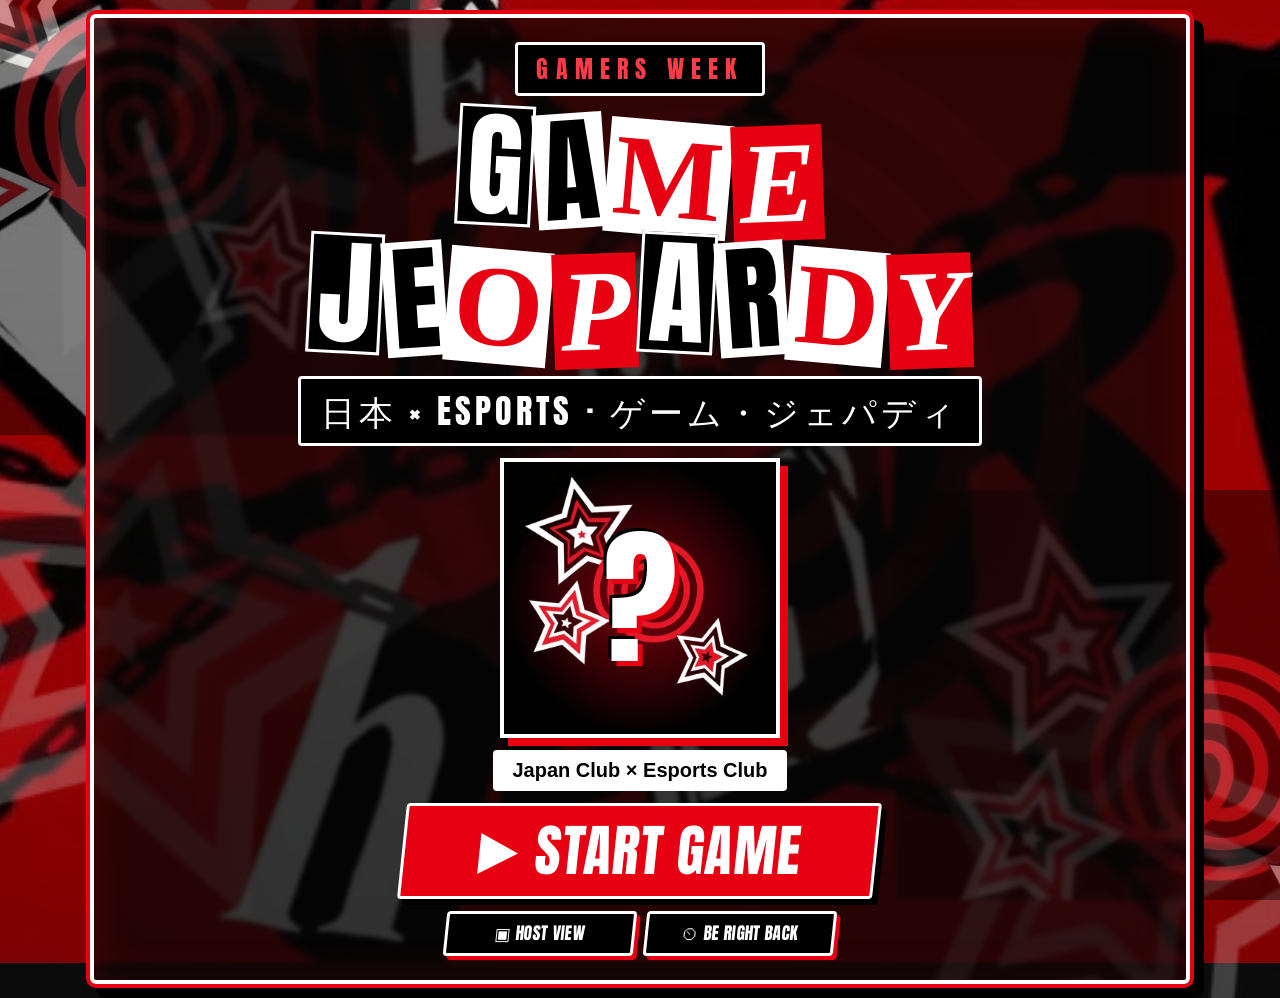
==== commit 59e7c396: "Switch to a Persona 5 theme, add the Emoji category (60 questions) and a 'We will be right back' TV " ====
--- a/index.html
+++ b/index.html
@@ -6,36 +6,46 @@
 <title>Game Jeopardy - Gamers Week</title>
 <link rel="preconnect" href="https://fonts.googleapis.com">
 <link href="https://fonts.googleapis.com/css2?family=Anton&display=swap" rel="stylesheet">
-<link rel="stylesheet" href="assets/style.css">
+<link rel="stylesheet" href="assets/style.css?v=5">
 <style>
   body { min-height: 100vh; }
   .frame.menu {
     min-height: calc(100vh - 28px); margin: 14px auto; max-width: 1100px;
     display: flex; flex-direction: column; align-items: center; justify-content: center;
     gap: 12px; text-align: center; padding: 24px 18px;
-    background: rgba(18, 5, 50, .74);
+    background: rgba(6, 6, 6, .74);
   }
   .kicker { margin: 0; font-family: var(--display); letter-spacing: .3em; font-size: clamp(16px, 2.4vw, 24px); background: var(--head-bg); color: var(--head-label); padding: 6px 18px; border: 3px solid var(--line); border-radius: var(--radius); }
   .title {
     margin: 0; font-family: var(--display); font-weight: 400; text-transform: uppercase; line-height: .95;
     font-size: clamp(48px, 9vw, 120px);
-    color: var(--title-color); text-shadow: 6px 6px 0 var(--pink), -5px -5px 0 var(--line), 0 0 34px rgba(255, 62, 165, .9);
+    color: var(--title-color);
   }
   .sub { margin: 0; font-family: var(--display); font-size: clamp(20px, 3vw, 34px); letter-spacing: .12em; background: var(--head-bg); color: var(--head-kanji); padding: 6px 20px; border: 3px solid var(--line); border-radius: var(--radius); }
-  .hero { position: relative; width: min(300px, 56vw); aspect-ratio: 1; display: grid; place-items: center; }
-  .hero::before { content: ""; position: absolute; inset: 15%; border-radius: 50%; background: radial-gradient(circle, #5a1fd1 0%, #1d0a56 70%); box-shadow: 0 0 40px rgba(122, 44, 255, .9), inset 0 0 30px rgba(0, 0, 0, .5); }
-  .hero img { position: absolute; inset: 0; width: 100%; height: 100%; animation: rock 6s ease-in-out infinite; }
-  .hero .q { position: relative; font-family: var(--display); font-size: clamp(80px, 16vw, 150px); line-height: 1; color: #fff; text-shadow: 4px 4px 0 var(--pink), -3px -3px 0 var(--line), 0 0 28px rgba(255, 255, 255, .8); animation: float 3s ease-in-out infinite; }
+  .hero { position: relative; width: min(280px, 56vw); aspect-ratio: 1; display: grid; place-items: center; }
+  .hero { background: #000; border: 4px solid #fff; box-shadow: 8px 8px 0 var(--red); overflow: hidden; }
+  .hero::before { content: ""; position: absolute; inset: 0; background: radial-gradient(circle, rgba(230,0,18,.55), transparent 70%); }
+  .hero img { position: absolute; inset: 0; width: 100%; height: 100%; object-fit: cover; animation: rock 8s ease-in-out infinite; mix-blend-mode: screen; }
+  .hero .q { position: relative; font-family: var(--display); font-size: clamp(80px, 16vw, 150px); line-height: 1; color: #fff; text-shadow: 5px 5px 0 var(--red), -3px -3px 0 #000; animation: float 3s ease-in-out infinite; }
   .clubs { margin: 0; font-weight: 800; font-size: clamp(14px, 1.8vw, 20px); background: var(--accent); color: var(--accent-text); padding: 6px 16px; border: 3px solid var(--line); border-radius: var(--radius); }
-  .start { font-size: clamp(30px, 5vw, 56px); padding: .25em 1.3em; background: var(--accent); color: var(--accent-text); box-shadow: 6px 6px 0 rgba(0,0,0,.55); }
+  .start { font-size: clamp(30px, 5vw, 56px); padding: .25em 1.3em; background: var(--red); color: #fff; box-shadow: 6px 6px 0 #000; }
+  /* ransom-note letters */
+  .title .w { display: inline-block; white-space: nowrap; margin: 0 .12em; }
+  .rn { display: inline-block; padding: 0 .06em; margin: 0 .01em; line-height: 1; }
+  .rn.k0 { background: #fff; color: #000; transform: rotate(-4deg) translateY(.02em); }
+  .rn.k1 { background: #000; color: #fff; transform: rotate(3deg) translateY(-.03em); border: .03em solid #fff; }
+  .rn.k2 { background: var(--red); color: #fff; transform: rotate(-2deg) translateY(.04em); font-family: Georgia, serif; font-style: italic; font-weight: 700; }
+  .rn.k3 { background: #fff; color: var(--red); transform: rotate(5deg); font-family: Georgia, serif; font-weight: 700; }
   .row { display: flex; gap: 10px; flex-wrap: nowrap; justify-content: center; align-items: center; }
   .row .btn { min-width: 190px; }
   @media (max-aspect-ratio: 3/4) {
-    .frame.menu { margin: 0; max-width: none; border-radius: 0; border-width: 0; min-height: 100vh; gap: 2.2vh; padding: 5vh 5vw; }
-    .kicker { font-size: 4vw; } .sub { font-size: 4.4vw; white-space: nowrap; padding: 6px 3vw; } .clubs { font-size: 3.6vw; }
-    .title { font-size: 17vw; }
-    .hero { width: min(84vw, 460px); }
-    .start { width: min(88vw, 440px); font-size: 11vw; }
+    /* tall screen / kiosk: size everything by the smaller of width and height so nothing is cut off */
+    html.tv .frame.menu { height: 100vh; min-height: 0; overflow: hidden; }
+    .frame.menu { margin: 0; max-width: none; border-radius: 0; border-width: 0; min-height: 100vh; gap: 2vh; padding: 3vh 5vw; }
+    .kicker { font-size: min(4vw, 2.2vh); padding: .5vh 3vw; } .sub { font-size: min(4.4vw, 2.6vh); white-space: nowrap; padding: .6vh 3vw; } .clubs { font-size: min(3.6vw, 2vh); }
+    .title { font-size: min(17vw, 9vh); }
+    .hero { width: min(60vw, 28vh); }
+    .start { white-space: nowrap; width: min(88vw, 440px); font-size: min(9vw, 5.5vh); padding: .3em 0; }
     .row { width: min(88vw, 440px); flex-direction: column; }
     .row .btn { width: 100%; min-width: 0; }
   }
@@ -44,18 +54,25 @@
 <body class="p-menu">
 <div class="frame menu">
   <p class="kicker">GAMERS WEEK</p>
-  <h1 class="title">Game Jeopardy</h1>
+  <h1 class="title" aria-label="Game Jeopardy">Game Jeopardy</h1>
   <p class="sub">日本 × ESPORTS · ゲーム・ジェパディ</p>
-  <div class="hero" role="img" aria-label="Glowing star ring with a question mark"><img src="assets/theme/ring.png" alt=""><span class="q">?</span></div>
+  <div class="hero" role="img" aria-label="Red spiral with stars and a question mark"><img src="assets/p5/ring.jpg" alt=""><span class="q">?</span></div>
   <p class="clubs">Japan Club × Esports Club</p>
   <a class="btn start" id="start" href="board.html">&#9654; Start Game</a>
   <div class="row tvhide">
     <a class="btn" href="host.html">&#9635; Host View</a>
+    <a class="btn" href="brb.html">&#9202; Be right back</a>
   </div>
 </div>
 
-<script src="assets/common.js"></script>
+<script src="assets/common.js?v=5"></script>
 <script>
+// ransom-note title: every letter a different cut-out
+(() => {
+  const h = document.querySelector('.title'); const words = h.textContent.split(' '); let i = 0; h.textContent = '';
+  words.forEach(w => { const wd = document.createElement('span'); wd.className = 'w'; wd.setAttribute('aria-hidden', 'true');
+    [...w].forEach(ch => { const s = document.createElement('span'); s.className = 'rn k' + ((i++ * 7 + 1) % 4); s.textContent = ch; wd.append(s); }); h.append(wd, ' '); });
+})();
 if (TV) document.getElementById('start').href = 'board.html?tv=1';
 window.pageView = () => ({ page: 'menu' });
 announce(window.pageView());
--- a/assets/style.css
+++ b/assets/style.css
@@ -1,38 +1,42 @@
-/* ---- one theme: neon pop-art arcade (electric purple, hot pink, cyan, yellow) ---- */
+/* ---- one theme: Persona 5 (blood red, black, white, halftone dots, stars, ransom-note letters) ---- */
 :root {
-  --bg-color: #1b0840;
-  --bg-art: linear-gradient(rgba(24, 6, 64, .5), rgba(24, 6, 64, .62)), url("theme/bg-yellow.jpg") center / cover no-repeat;
-  --ink: #ffffff;            /* text on dark surfaces */
-  --line: #35f2ff;           /* cyan borders */
-  --pink: #ff3ea5;
-  --violet: #7a2cff;
-  --frame: rgba(20, 6, 54, .8);
-  --radius: 14px;
+  --bg-color: #0a0a0a;
+  --bg-art: linear-gradient(rgba(0, 0, 0, .35), rgba(0, 0, 0, .5)), url("p5/halftone.jpg") center / cover no-repeat;
+  --ink: #ffffff;
+  --line: #ffffff;           /* white borders */
+  --red: #e60012;
+  --dred: #8a0008;
+  --pink: #e60012;           /* kept as the name of the accent used in shadows */
+  --frame: rgba(8, 8, 8, .84);
+  --radius: 4px;
   --title-color: #ffffff;
-  --title-shadow: 3px 3px 0 var(--pink), -3px -3px 0 var(--line), 0 0 22px rgba(255, 62, 165, .85);
-  --head-bg: linear-gradient(180deg, #ff3ea5, #7a2cff);
+  --title-shadow: 4px 4px 0 var(--red), -2px -2px 0 #000;
+  --head-bg: #000;
   --head-kanji: #ffffff;
-  --head-label: #ffe66b;
-  --dots: radial-gradient(circle, rgba(255, 255, 255, .24) 1.6px, transparent 2.2px) 0 0 / 13px 13px;
-  --cell: var(--dots), linear-gradient(160deg, #ff3ea5 0%, #b02cff 55%, #5a2cff 100%);
+  --head-label: #ff3b47;
+  --dots: radial-gradient(circle, rgba(0, 0, 0, .35) 1.8px, transparent 2.4px) 0 0 / 12px 12px;
+  --cell: var(--dots), linear-gradient(160deg, #ff1a2a 0%, #d00010 55%, #7a0008 100%);
   --cell-text: #ffffff;
-  --btn-bg: linear-gradient(180deg, #8d4dff, #5a1fd1);
+  --btn-bg: #000;
   --btn-text: #ffffff;
-  --accent: #ffd23f;
-  --accent-text: #2a0a5e;
-  --panel: linear-gradient(180deg, rgba(48, 16, 120, .92), rgba(18, 6, 50, .94));
+  --accent: #ffffff;
+  --accent-text: #000000;
+  --panel: linear-gradient(180deg, rgba(20, 20, 20, .94), rgba(0, 0, 0, .96));
   --panel-text: #ffffff;
   --answer-text: #ffffff;
   --stage: #ffffff;
-  --good: #14c76a;
-  --bad: #ff2e5b;
+  --good: #14a85a;
+  --bad: #e60012;
   --display: "Anton", Impact, "Haettenschweiler", "Arial Narrow Bold", sans-serif;
   --body: "Segoe UI", "Hiragino Kaku Gothic ProN", "Yu Gothic", Meiryo, Arial, sans-serif;
 }
-body.p-menu { --bg-art: linear-gradient(rgba(24, 6, 64, .3), rgba(24, 6, 64, .5)), url("theme/bg-comic.jpg") center / cover no-repeat; }
-body.p-question { --bg-art: linear-gradient(rgba(14, 4, 40, .2), rgba(14, 4, 40, .4)), url("theme/bg-purple.jpg") center / cover no-repeat; }
-body.p-board { --bg-art: linear-gradient(rgba(24, 6, 64, .55), rgba(24, 6, 64, .7)), url("theme/bg-poster.jpg") center / cover no-repeat; }
-body.p-cat { --bg-art: linear-gradient(rgba(24, 6, 64, .5), rgba(24, 6, 64, .62)), url("theme/bg-yellow.jpg") center / cover no-repeat; }
+body.p-menu { --bg-art: linear-gradient(rgba(0, 0, 0, .15), rgba(0, 0, 0, .3)), url("p5/takeyourheart.jpg") center / cover no-repeat; }
+body.p-question { --bg-art: linear-gradient(rgba(0, 0, 0, .3), rgba(0, 0, 0, .45)), url("p5/halftone.jpg") center / cover no-repeat; }
+body.p-board { --bg-art: linear-gradient(rgba(0, 0, 0, .35), rgba(0, 0, 0, .5)), url("p5/halftone.jpg") center / cover no-repeat; }
+body.p-cat { --bg-art: linear-gradient(rgba(0, 0, 0, .35), rgba(0, 0, 0, .5)), url("p5/halftone.jpg") center / cover no-repeat; }
+@media (max-aspect-ratio: 3/4) {   /* tall screens: the red star wallpaper */
+  body.p-menu, body.p-question, body.p-board, body.p-cat { --bg-art: linear-gradient(rgba(0, 0, 0, .12), rgba(0, 0, 0, .12)), url("p5/stars.jpg") center / cover no-repeat; }
+}
 
 * { box-sizing: border-box; }
 html, body { margin: 0; min-height: 100%; }
@@ -43,9 +47,9 @@
 
 .frame {
   max-width: 1100px; margin: 14px auto; padding: 14px;
-  background: var(--frame); border: 4px solid var(--line); border-radius: 20px;
-  box-shadow: 0 0 0 3px #2a0a6e, 0 0 28px rgba(53, 242, 255, .45), inset 0 0 40px rgba(0, 0, 0, .35);
-  backdrop-filter: blur(3px);
+  background: var(--frame); border: 4px solid var(--line); border-radius: 6px;
+  box-shadow: 0 0 0 4px var(--red), 10px 10px 0 4px #000, inset 0 0 40px rgba(230, 0, 18, .18);
+  backdrop-filter: blur(2px);
 }
 
 /* top bar */
@@ -53,97 +57,105 @@
 .bar h1 {
   margin: 0; font-family: var(--display); font-weight: 400; letter-spacing: .03em;
   font-size: clamp(26px, 4vw, 38px); text-transform: uppercase;
-  color: var(--title-color); text-shadow: var(--title-shadow);
+  color: var(--title-color); text-shadow: var(--title-shadow); transform: skewX(-6deg);
 }
 .bar nav { display: flex; gap: 10px; flex-wrap: wrap; }
 .btn {
   display: inline-block; background: var(--btn-bg); color: var(--btn-text);
   border: 3px solid var(--line); border-radius: var(--radius); padding: 10px 20px;
   font-size: 17px; text-transform: uppercase; text-decoration: none; line-height: 1.1;
-  box-shadow: 0 0 12px rgba(53, 242, 255, .35);
-}
-.btn:hover { filter: brightness(1.2); }
-.btn:active { transform: translateY(2px); }
-.btn.on { outline: 3px solid var(--line); outline-offset: 2px; }
-.btn.accent { background: var(--accent); color: var(--accent-text); border-color: #fff; }
+  box-shadow: 4px 4px 0 var(--red); transform: skewX(-6deg);
+}
+.btn:hover { filter: brightness(1.2); background: var(--red); }
+.btn:active { transform: skewX(-6deg) translateY(2px); }
+.btn.on { outline: 3px solid var(--red); outline-offset: 2px; }
+.btn.accent { background: var(--accent); color: var(--accent-text); border-color: #000; box-shadow: 4px 4px 0 var(--red); }
+.btn.accent:hover { background: #ffd5d8; }
 .btn:disabled { opacity: .45; cursor: default; filter: none; }
 
-/* category board: just the categories, no numbers */
+/* category board: just the categories, no numbers; each has its own Phantom Thief mask */
 .cats { display: grid; grid-template-columns: repeat(3, 1fr); gap: 16px; }
+.cats .cat:last-child:nth-child(odd) { grid-column: 1 / -1; }
 .cat {
-  display: flex; flex-direction: column; align-items: center; justify-content: center; gap: 4px; text-align: center; text-decoration: none;
-  min-height: clamp(130px, 22vh, 220px); padding: 14px 8px;
+  position: relative; display: flex; flex-direction: column; align-items: center; justify-content: center; gap: 2px; text-align: center; text-decoration: none;
+  min-height: clamp(130px, 22vh, 220px); padding: 14px 8px 10px;
   background: var(--cell); color: var(--cell-text);
-  border: 4px solid var(--line); border-radius: 20px;
-  box-shadow: 0 0 0 3px #2a0a6e, 0 6px 0 3px rgba(0, 0, 0, .4), 0 0 22px rgba(255, 62, 165, .45);
+  border: 4px solid var(--line); border-radius: 4px;
+  box-shadow: 6px 6px 0 #000, 0 0 0 3px var(--red);
   font-family: var(--display);
 }
-.cat .jp { font-size: clamp(54px, 8vw, 96px); line-height: 1; color: #ffe66b; text-shadow: 3px 3px 0 #2a0a6e, 0 0 18px rgba(255, 230, 107, .7); }
-.cat .en { font-size: clamp(20px, 2.8vw, 32px); letter-spacing: .08em; text-transform: uppercase; text-shadow: 2px 2px 0 #2a0a6e; }
-.cat .left { font-size: clamp(12px, 1.5vw, 16px); letter-spacing: .06em; opacity: .9; font-family: var(--body); font-weight: 700; }
-.cat.done { filter: grayscale(.8) brightness(.6); }
-
-/* number grid inside a category (1-40) */
+.cat .mask { height: clamp(58px, 11vh, 120px); max-width: 80%; object-fit: contain; filter: drop-shadow(3px 3px 0 #000); }
+.cat .jp { position: absolute; top: -4px; left: -4px; padding: 2px 10px; font-size: clamp(22px, 3.4vw, 40px); line-height: 1.15; background: #000; color: #fff; border: 3px solid #fff; border-top: 0; border-left: 0; }
+.cat .en { font-size: clamp(20px, 2.8vw, 32px); letter-spacing: .08em; text-transform: uppercase; text-shadow: 3px 3px 0 #000; }
+.cat .left { font-size: clamp(12px, 1.5vw, 16px); letter-spacing: .06em; opacity: .95; font-family: var(--body); font-weight: 800; background: #000; padding: 1px 10px; transform: skewX(-8deg); }
+.cat.done { filter: grayscale(.9) brightness(.55); }
+
+/* number grid inside a category (1-60) */
 .nums { display: grid; grid-template-columns: repeat(8, 1fr); gap: 10px; }
 .num {
   display: block; text-align: center; text-decoration: none;
   background: var(--cell); color: var(--cell-text);
   border: 3px solid var(--line); border-radius: var(--radius);
   font-family: var(--display); font-size: clamp(22px, 3vw, 34px); padding: 14px 0 12px;
-  text-shadow: 2px 2px 0 #2a0a6e; box-shadow: 0 0 12px rgba(255, 62, 165, .35);
-}
-.num.used { background: rgba(8, 2, 28, .55); color: rgba(255, 255, 255, .4); border-style: dashed; box-shadow: none; text-shadow: none; }
+  text-shadow: 2px 2px 0 #000; box-shadow: 3px 3px 0 #000;
+}
+.num.used { background: rgba(0, 0, 0, .6); color: rgba(255, 255, 255, .35); border-style: dashed; border-color: #777; box-shadow: none; text-shadow: none; }
 .q-tag.big { margin-bottom: 14px; }
-.note { margin: 12px 2px 0; font-size: 13px; font-weight: 700; color: #2a0a5e; background: rgba(240, 232, 255, .92); display: inline-block; padding: 3px 10px; border-radius: 8px; }
+.note { margin: 12px 2px 0; font-size: 13px; font-weight: 800; color: #000; background: #fff; display: inline-block; padding: 3px 10px; transform: skewX(-8deg); }
 
 /* question page */
 .q-top { display: flex; align-items: center; gap: 14px; flex-wrap: wrap; margin-bottom: 14px; }
-.q-tag { display: flex; align-items: center; gap: 12px; background: var(--head-bg); border: 3px solid var(--line); border-radius: var(--radius); padding: 6px 16px; font-family: var(--display); box-shadow: 0 0 14px rgba(255, 62, 165, .5); }
+.q-tag { display: flex; align-items: center; gap: 12px; background: var(--head-bg); border: 3px solid var(--line); border-radius: var(--radius); padding: 4px 16px 4px 10px; font-family: var(--display); box-shadow: 4px 4px 0 var(--red); }
+.q-tag .tag-mask { height: 46px; width: auto; filter: drop-shadow(2px 2px 0 var(--red)); }
 .q-tag .jp { font-size: 40px; line-height: 1; color: var(--head-kanji); }
 .q-tag .en { color: var(--head-label); text-transform: uppercase; font-size: 18px; letter-spacing: .06em; }
 .q-tag .no { color: #fff; font-size: 30px; }
 .spacer { flex: 1; }
-.q-panel { background: var(--panel); color: var(--panel-text); border: 4px solid var(--line); border-radius: 18px; padding: 18px; text-align: center; box-shadow: inset 0 0 30px rgba(122, 44, 255, .35); }
-.q-stage {   /* the prompt sits inside a starry marquee */
-  margin: 0 0 16px; padding: clamp(40px, 7vw, 76px) clamp(60px, 15vw, 190px);
-  background: #06081e url("theme/marquee.jpg") center / 100% 100% no-repeat; border-radius: 14px;
-  display: flex; align-items: center; justify-content: center; min-height: 150px;
-}
-.q-prompt { font-family: var(--display); font-size: clamp(24px, 4vw, 40px); text-transform: uppercase; margin: 0; text-shadow: 0 0 14px rgba(53, 242, 255, .85), 2px 2px 0 #2a0a6e; }
-.q-img { display: block; margin: 0 auto 16px; max-width: 100%; max-height: 46vh; background: #fff; border: 3px solid var(--line); border-radius: 12px; cursor: zoom-in; }
+.q-panel { background: var(--panel); color: var(--panel-text); border: 4px solid var(--line); border-radius: 6px; padding: 18px; text-align: center; box-shadow: inset 0 0 30px rgba(230, 0, 18, .3); }
+
+/* the prompt is a Persona-style dialogue bubble with a Phantom Thief next to it */
+.q-stage { margin: 0 0 16px; display: flex; align-items: flex-end; gap: 0; min-height: 150px; text-align: left; }
+.q-who { position: relative; flex: none; width: clamp(110px, 17vw, 200px); z-index: 2; margin-right: -3%; animation: charIn .6s cubic-bezier(.2, 1.3, .4, 1) .3s backwards; }
+.q-char { display: block; width: 100%; height: auto; filter: drop-shadow(4px 0 0 #000) drop-shadow(-3px 0 0 #000) drop-shadow(0 3px 0 #000); }
+.q-name { position: absolute; right: -6%; bottom: 8%; background: #fff; color: #000; font-family: var(--display); font-size: clamp(13px, 1.7vw, 20px); letter-spacing: .04em; padding: 1px 12px; transform: skewX(-14deg) rotate(-5deg); border: 2px solid #000; box-shadow: 3px 3px 0 var(--red); }
+.q-bubble { flex: 1; min-width: 0; align-self: center; filter: drop-shadow(0 0 0 #fff) drop-shadow(3px 0 0 #fff) drop-shadow(-3px 0 0 #fff) drop-shadow(0 3px 0 #fff) drop-shadow(0 -3px 0 #fff) drop-shadow(7px 7px 0 var(--red)); }
+.q-bubble > div { background: #000; clip-path: polygon(0 50%, 6% 0, 100% 7%, 97% 100%, 7% 93%); padding: clamp(26px, 4.5vw, 52px) clamp(26px, 6vw, 70px) clamp(26px, 4.5vw, 52px) clamp(40px, 8vw, 90px); min-height: 120px; display: flex; align-items: center; }
+.q-prompt { font-family: var(--display); font-weight: 400; font-size: clamp(24px, 4vw, 40px); text-transform: uppercase; margin: 0; color: #fff; text-shadow: 3px 3px 0 var(--dred); }
+.q-img { display: block; margin: 0 auto 16px; max-width: 100%; max-height: 46vh; background: #fff; border: 4px solid var(--line); border-radius: 4px; box-shadow: 6px 6px 0 var(--red); cursor: zoom-in; }
 .q-img.cutout, .lightbox img.cutout, .hq-img.cutout { background: var(--stage); }
-.q-audio { margin: 0 auto 16px; max-width: 560px; padding: 22px; border: 3px solid var(--line); border-radius: 14px; background: var(--dots), linear-gradient(135deg, #ff3ea5, #7a2cff); }
-.q-audio .big { font-size: 52px; line-height: 1; margin-bottom: 8px; color: #ffe66b; text-shadow: 0 0 16px rgba(255, 230, 107, .8); }
+.q-emoji { margin: 0 auto 16px; max-width: 760px; padding: clamp(14px, 3vw, 30px); background: var(--dots), linear-gradient(135deg, #ff1a2a, #7a0008); border: 4px solid #fff; box-shadow: 6px 6px 0 #000; font-size: clamp(60px, 14vw, 150px); line-height: 1.1; letter-spacing: .08em; font-family: "Segoe UI Emoji", "Apple Color Emoji", "Noto Color Emoji", sans-serif; text-shadow: none; }
+.q-audio { margin: 0 auto 16px; max-width: 560px; padding: 22px; border: 4px solid var(--line); border-radius: 4px; background: var(--dots), linear-gradient(135deg, #ff1a2a, #7a0008); box-shadow: 6px 6px 0 #000; }
+.q-audio .big { font-size: 52px; line-height: 1; margin-bottom: 8px; color: #fff; text-shadow: 3px 3px 0 #000; }
 .q-audio audio { width: 100%; }
 
 .q-actions { display: flex; gap: 12px; justify-content: center; flex-wrap: wrap; margin-top: 6px; }
 .q-actions .btn { font-size: 22px; padding: 12px 30px; }
-.btn.hintbtn { background: var(--accent); color: var(--accent-text); border-color: #fff; }
+.btn.hintbtn { background: var(--accent); color: var(--accent-text); border-color: #000; }
 .btn.correctbtn { background: var(--good); color: #fff; }
 
 .choices { display: none; grid-template-columns: 1fr 1fr; gap: 12px; margin: 14px auto 6px; max-width: 880px; }
 .choices.show { display: grid; }
 .choice {
   display: flex; align-items: center; gap: 12px; text-align: left; width: 100%;
-  background: var(--cell); color: var(--cell-text); border: 4px solid var(--line); border-radius: var(--radius);
+  background: #000; color: #fff; border: 4px solid var(--line); border-radius: var(--radius);
   padding: 12px 16px; font-family: var(--display); font-size: clamp(18px, 2.6vw, 28px); text-transform: uppercase; line-height: 1.1;
-  text-shadow: 2px 2px 0 #2a0a6e;
-}
-.choice .letter { flex: none; width: 1.7em; height: 1.7em; display: grid; place-items: center; border-radius: 50%; background: var(--line); color: #2a0a5e; font-size: .95em; text-shadow: none; }
-.choice:hover:not(:disabled) { filter: brightness(1.12); transform: translateY(-2px); }
+  box-shadow: 5px 5px 0 var(--red);
+}
+.choice .letter { flex: none; width: 1.7em; height: 1.7em; display: grid; place-items: center; background: var(--red); color: #fff; font-size: .95em; transform: rotate(-8deg); border: 2px solid #fff; }
+.choice:hover:not(:disabled) { background: var(--red); transform: translateX(6px); }
 .choice:disabled { cursor: default; }
 .choice.right { background: var(--good); color: #fff; border-color: #fff; animation: blink .5s 3; }
 .choice.wrong { background: var(--bad); color: #fff; border-color: #fff; animation: nope .5s; }
-.choice.dim { opacity: .45; }
-
-.answer { display: none; margin: 18px auto 0; max-width: 640px; background: linear-gradient(rgba(24, 6, 70, .55), rgba(24, 6, 70, .4)), url("theme/card-fill.jpg") center / cover; color: var(--answer-text); border: 4px solid var(--line); border-radius: var(--radius); padding: 14px 18px; box-shadow: 0 0 26px rgba(53, 242, 255, .5); }
+.choice.dim { opacity: .4; }
+
+.answer { display: none; margin: 18px auto 0; max-width: 640px; background: #000; color: var(--answer-text); border: 4px solid var(--line); border-radius: var(--radius); padding: 14px 18px; box-shadow: 8px 8px 0 var(--red); }
 .answer.show { display: block; animation: slam .5s cubic-bezier(.2, 1.2, .4, 1); }
 .answer small { display: block; font-family: var(--display); letter-spacing: .14em; text-transform: uppercase; font-size: 14px; color: #5dff9a; }
-.answer.lost small { color: #ff7a9c; }
-.answer b { display: block; font-family: var(--display); font-weight: 400; font-size: clamp(28px, 5vw, 46px); text-transform: uppercase; line-height: 1.05; text-shadow: 3px 3px 0 #2a0a6e, 0 0 16px rgba(255, 62, 165, .8); }
+.answer.lost small { color: #ff5a66; }
+.answer b { display: block; font-family: var(--display); font-weight: 400; font-size: clamp(28px, 5vw, 46px); text-transform: uppercase; line-height: 1.05; text-shadow: 3px 3px 0 var(--dred); }
 .answer span { display: block; margin-top: 6px; font-size: 18px; font-weight: 700; }
 
-.lightbox { position: fixed; inset: 0; background: rgba(6, 2, 24, .88); display: none; align-items: center; justify-content: center; z-index: 50; padding: 20px; }
+.lightbox { position: fixed; inset: 0; background: rgba(0, 0, 0, .9); display: none; align-items: center; justify-content: center; z-index: 50; padding: 20px; }
 .lightbox.open { display: flex; }
 .lightbox img { max-width: 96vw; max-height: 92vh; background: #fff; border: 4px solid var(--line); }
 
@@ -151,13 +163,14 @@
 html.tv .bar nav, html.tv .tvhide { display: none !important; }
 
 @media (max-width: 700px) {
-  .frame { margin: 8px; padding: 10px; border-radius: 16px; }
+  .frame { margin: 8px; padding: 10px; border-radius: 6px; }
   .cats { gap: 10px; grid-template-columns: repeat(2, 1fr); }
   .nums { gap: 6px; grid-template-columns: repeat(5, 1fr); }
   .num { border-width: 2px; padding: 10px 0 8px; }
   .btn { padding: 8px 12px; font-size: 14px; }
   .choices { grid-template-columns: 1fr; }
   .q-actions .btn { font-size: 18px; padding: 10px 18px; }
+  .q-who { width: 90px; }
 }
 
 /* tall screens (a vertical TV): fill the whole screen and scale everything with the screen width */
@@ -165,31 +178,37 @@
   html, body { height: 100%; }
   html.tv, html.tv body { overflow: hidden; }
   html.tv .frame { height: 100vh; min-height: 0; }
-  .frame { max-width: none; width: 100%; min-height: 100vh; margin: 0; border-radius: 0; border-width: 0; padding: 2.4vw; display: flex; flex-direction: column; }
+  .frame { max-width: none; width: 100%; min-height: 100vh; margin: 0; border-radius: 0; border-width: 0; padding: 2.4vw; display: flex; flex-direction: column; box-shadow: none; background: rgba(8, 8, 8, .78); }
   .bar { margin-bottom: 2vw; }
   .bar h1 { font-size: 8vw; }
   .bar h1 small { display: none; }
-  .btn { font-size: 3vw; padding: 1.6vw 3.4vw; border-radius: 2vw; }
-  .cats { flex: 1; gap: 3vw; grid-template-columns: repeat(2, 1fr); grid-template-rows: repeat(3, minmax(0, 1fr)); min-height: 0; }
-  .cat { min-height: 0; overflow: hidden; border-radius: 4vw; }
-  .cat .jp { font-size: 22vw; } .cat .en { font-size: 6vw; } .cat .left { font-size: 3vw; }
-  .nums { flex: 1; gap: 1.6vw; grid-template-columns: repeat(5, 1fr); grid-template-rows: repeat(8, minmax(0, 1fr)); min-height: 0; }
-  .num { display: flex; align-items: center; justify-content: center; padding: 0; font-size: 7vw; border-radius: 2.4vw; }
+  .btn { font-size: 3vw; padding: 1.6vw 3.4vw; border-radius: .6vw; }
+  .cats { flex: 1; gap: 3vw; grid-template-columns: repeat(2, 1fr); grid-template-rows: repeat(4, minmax(0, 1fr)); min-height: 0; }
+  .cat { min-height: 0; overflow: hidden; border-radius: .8vw; }
+  .cat .mask { height: 11vh; }
+  .cat .jp { font-size: 8vw; } .cat .en { font-size: 6vw; } .cat .left { font-size: 3vw; }
+  .nums { flex: 1; gap: 1.6vw; grid-template-columns: repeat(5, 1fr); grid-auto-rows: minmax(0, 1fr); min-height: 0; }
+  .num { display: flex; align-items: center; justify-content: center; padding: 0; font-size: 5vw; border-radius: .6vw; }
   .note { font-size: 2.6vw; margin-top: 1.6vw; }
   .q-top { margin-bottom: 2vw; gap: 2vw; }
-  .q-tag { padding: 1vw 3vw; border-radius: 2vw; }
+  .q-tag { padding: .6vw 3vw .6vw 1.6vw; border-radius: .6vw; gap: 2vw; }
+  .q-tag .tag-mask { height: 9vw; }
   .q-tag .jp { font-size: 9vw; } .q-tag .en { font-size: 3.6vw; } .q-tag .no { font-size: 7vw; }
-  .q-panel { flex: 1; display: flex; flex-direction: column; justify-content: center; padding: 3vw; border-radius: 3vw; min-height: 0; overflow: hidden; }
-  .q-stage { padding: 6vw 12vw; min-height: 0; margin-bottom: 2vw; flex: none; }
-  .q-prompt { font-size: 6.2vw; }
-  .q-img { width: 100%; height: auto; flex: 1 1 0; min-height: 0; max-height: none; object-fit: contain; margin-bottom: 2vw; border-radius: 2vw; }
-  #media { flex: 1 1 0; min-height: 0; display: flex; flex-direction: column; }
+  .q-panel { flex: 1; display: flex; flex-direction: column; justify-content: center; padding: 3vw; border-radius: 1vw; min-height: 0; overflow: hidden; }
+  .q-stage { min-height: 0; margin-bottom: 2vw; flex: none; }
+  .q-who { width: 27vw; }
+  .q-name { font-size: 3.4vw; }
+  .q-bubble > div { padding: 5vw 5vw 5vw 10vw; min-height: 0; }
+  .q-prompt { font-size: 6vw; }
+  .q-img { width: 100%; height: auto; flex: 1 1 0; min-height: 0; max-height: none; object-fit: contain; margin-bottom: 2vw; border-radius: .6vw; }
+  #media { flex: 1 1 0; min-height: 0; display: flex; flex-direction: column; justify-content: center; }
+  .q-emoji { max-width: none; width: 100%; font-size: 21vw; padding: 3vw; margin-bottom: 3vw; }
   .q-audio { max-width: none; width: 100%; padding: 6vw; margin-bottom: 3vw; }
   .q-audio .big { font-size: 22vw; }
   .q-actions .btn { font-size: 5vw; padding: 2.4vw 7vw; }
   .choices { grid-template-columns: 1fr 1fr; gap: 1.6vw; max-width: none; margin: 1vw 0 0; flex: none; }
-  .choice { font-size: 4vw; padding: 1.8vw 2vw; border-radius: 2vw; gap: 1.4vw; border-width: 3px; }
-  .answer { max-width: none; width: 100%; padding: 3vw 4vw; border-radius: 3vw; margin-top: 3vw; }
+  .choice { font-size: 4vw; padding: 1.8vw 2vw; border-radius: .6vw; gap: 1.4vw; border-width: 3px; }
+  .answer { max-width: none; width: 100%; padding: 3vw 4vw; border-radius: .6vw; margin-top: 3vw; }
   .answer small { font-size: 3.2vw; }
   .answer { flex: none; }
   .answer b { font-size: 8vw; }
@@ -199,119 +218,115 @@
 /* difficulty badge */
 .diff {
   font-family: var(--display); font-size: 18px; letter-spacing: .08em; text-transform: uppercase; display: inline-block;
-  padding: 7px 14px; background: #12062f; border: 3px solid var(--line); border-radius: var(--radius);
+  padding: 7px 14px; background: #000; border: 3px solid var(--line); border-radius: var(--radius);
   color: #5dff8c; animation: dropIn .5s .2s backwards;
 }
 .diff[data-d="2"] { color: #ffd23f; }
-.diff[data-d="3"] { color: #ff7a9c; }
+.diff[data-d="3"] { color: #ff5a66; }
 .diff[hidden] { display: none; }
-@media (max-aspect-ratio: 3/4) { .diff { font-size: 3.6vw; padding: 1.2vw 2.6vw; border-radius: 2vw; } }
+@media (max-aspect-ratio: 3/4) { .diff { font-size: 3.6vw; padding: 1.2vw 2.6vw; border-radius: .6vw; } }
 
 /* ================= animation ================= */
 body::before {            /* moving artwork behind everything */
   content: ""; position: fixed; inset: -7%; z-index: -3; pointer-events: none;
   background: var(--bg-art); animation: drift 40s ease-in-out infinite alternate; will-change: transform;
 }
-body::after {             /* slow-turning rainbow starburst glow */
+body::after {             /* slow-turning red spiral and stars, blended onto the dark background */
   content: ""; position: fixed; z-index: -2; pointer-events: none;
-  width: 190vmax; height: 190vmax; left: 50%; top: 50%; translate: -50% -50%;
-  background: url("theme/rays.png") center / contain no-repeat; mix-blend-mode: screen; opacity: .28;
-  animation: turn 120s linear infinite, glow 7s ease-in-out infinite alternate;
+  width: 150vmax; height: 150vmax; left: 50%; top: 50%; translate: -50% -50%;
+  background: url("p5/ring.jpg") center / contain no-repeat; mix-blend-mode: screen; opacity: .22;
+  animation: turn 140s linear infinite, glow 7s ease-in-out infinite alternate;
 }
 
 @keyframes drift { from { transform: scale(1.04) translate(-2.2%, -1.6%); } to { transform: scale(1.12) translate(2.2%, 1.6%); } }
 @keyframes turn { to { rotate: 360deg; } }
-@keyframes glow { from { opacity: .16; } to { opacity: .36; } }
-@keyframes frameGlow { 0%, 100% { border-color: #35f2ff; box-shadow: 0 0 0 3px #2a0a6e, 0 0 30px rgba(53, 242, 255, .55), inset 0 0 40px rgba(0, 0, 0, .35); } 50% { border-color: #ff3ea5; box-shadow: 0 0 0 3px #2a0a6e, 0 0 34px rgba(255, 62, 165, .65), inset 0 0 40px rgba(0, 0, 0, .35); } }
-@keyframes dots { to { background-position: 26px 26px, 0 0; } }
-@keyframes glitch { 0%, 92%, 100% { transform: none; } 93% { transform: translate(-4px, 1px) skewX(-6deg); } 95% { transform: translate(5px, -2px) skewX(5deg); } 97% { transform: translate(-2px, 0); } }
-@keyframes cellIn { 0% { opacity: 0; transform: translateY(26px) scale(.5) rotate(-8deg); } 70% { transform: translateY(-4px) scale(1.06) rotate(1deg); } 100% { opacity: 1; transform: none; } }
-@keyframes dropIn { 0% { opacity: 0; transform: translateY(-40px) scale(.9); } 100% { opacity: 1; transform: none; } }
-@keyframes slideIn { from { opacity: 0; transform: translateX(-60px); } to { opacity: 1; transform: none; } }
+@keyframes glow { from { opacity: .12; } to { opacity: .3; } }
+@keyframes frameGlow { 0%, 100% { border-color: #fff; box-shadow: 0 0 0 4px #e60012, 10px 10px 0 4px #000, inset 0 0 40px rgba(230, 0, 18, .18); } 50% { border-color: #ff5a66; box-shadow: 0 0 0 4px #fff, 10px 10px 0 4px #e60012, inset 0 0 50px rgba(230, 0, 18, .32); } }
+@keyframes dots { to { background-position: 24px 24px, 0 0; } }
+@keyframes glitch { 0%, 92%, 100% { transform: skewX(-6deg); } 93% { transform: translate(-4px, 1px) skewX(-12deg); } 95% { transform: translate(5px, -2px) skewX(2deg); } 97% { transform: translate(-2px, 0) skewX(-6deg); } }
+@keyframes cellIn { 0% { opacity: 0; transform: translateX(-60px) skewX(-12deg); } 70% { transform: translateX(6px) skewX(2deg); } 100% { opacity: 1; transform: none; } }
+@keyframes dropIn { 0% { opacity: 0; transform: translateY(-40px) skewX(-6deg); } 100% { opacity: 1; transform: skewX(-6deg); } }
+@keyframes dropInFlat { 0% { opacity: 0; transform: translateY(-40px) scale(.9); } 100% { opacity: 1; transform: none; } }
+@keyframes slideIn { from { opacity: 0; transform: translateX(-60px) skewX(-6deg); } to { opacity: 1; transform: skewX(-6deg); } }
 @keyframes panelIn { 0% { opacity: 0; transform: translateY(40px) scale(.94); } 100% { opacity: 1; transform: none; } }
 @keyframes imgIn { 0% { opacity: 0; transform: scale(.85) rotate(-2deg); } 100% { opacity: 1; transform: none; } }
+@keyframes charIn { 0% { opacity: 0; transform: translateX(-80px) scale(.9); } 100% { opacity: 1; transform: none; } }
+@keyframes bubbleIn { 0% { opacity: 0; transform: scaleX(.2) translateX(-40%); } 100% { opacity: 1; transform: none; } }
 @keyframes slam { 0% { opacity: 0; transform: scale(1.7) rotate(-5deg); } 55% { opacity: 1; transform: scale(.94) rotate(1deg); } 100% { opacity: 1; transform: none; } }
-@keyframes titleIn { 0% { opacity: 0; transform: translateY(-70px) scale(1.4); } 60% { opacity: 1; transform: translateY(8px) scale(.98); } 100% { opacity: 1; transform: none; } }
+@keyframes titleIn { 0% { opacity: 0; transform: translateY(-70px) scale(1.4) rotate(-6deg); } 60% { opacity: 1; transform: translateY(8px) scale(.98); } 100% { opacity: 1; transform: none; } }
 @keyframes float { 0%, 100% { transform: translateY(0) rotate(-1deg); } 50% { transform: translateY(-12px) rotate(1.2deg); } }
 @keyframes rock { 0%, 100% { transform: rotate(-5deg) scale(1); } 50% { transform: rotate(5deg) scale(1.04); } }
-@keyframes pulse { 0%, 100% { transform: scale(1); box-shadow: 6px 6px 0 rgba(0,0,0,.55), 0 0 0 0 var(--accent); } 50% { transform: scale(1.06); box-shadow: 6px 6px 0 rgba(0,0,0,.55), 0 0 26px 8px var(--accent); } }
+@keyframes pulse { 0%, 100% { transform: scale(1); box-shadow: 6px 6px 0 #000, 0 0 0 0 var(--red); } 50% { transform: scale(1.06); box-shadow: 6px 6px 0 #000, 0 0 26px 8px var(--red); } }
 @keyframes riseSpark { 0% { transform: translateY(0) rotate(0) scale(.6); opacity: 0; } 12% { opacity: .95; } 100% { transform: translateY(-115vh) rotate(300deg) scale(1.15); opacity: 0; } }
 @keyframes dimInOut { 0% { opacity: 0; } 15%, 70% { opacity: 1; } 100% { opacity: 0; } }
-@keyframes splashWipe { 0% { opacity: 0; transform: scale(1.5) rotate(-8deg); } 22% { opacity: .95; } 100% { opacity: 0; transform: scale(1) rotate(0); } }
-@keyframes burst { 0% { opacity: 0; transform: scale(.3) rotate(-30deg); } 25% { opacity: 1; } 70% { opacity: 1; transform: scale(1.05) rotate(4deg); } 100% { opacity: 0; transform: scale(1.5) rotate(12deg); } }
 @keyframes blink { 50% { filter: brightness(1.6); } }
 @keyframes nope { 0%, 100% { transform: none; } 20% { transform: translateX(-10px); } 40% { transform: translateX(10px); } 60% { transform: translateX(-7px); } 80% { transform: translateX(7px); } }
 @keyframes quake { 0%, 100% { transform: none; } 10% { transform: translate(-14px, 6px); } 30% { transform: translate(12px, -8px); } 50% { transform: translate(-10px, -6px); } 70% { transform: translate(8px, 8px); } 90% { transform: translate(-4px, 2px); } }
-@keyframes fxLife { 0% { opacity: 0; } 10%, 78% { opacity: 1; } 100% { opacity: 0; } }
-@keyframes wordIn { 0% { opacity: 0; transform: scale(.2) rotate(-18deg); } 45% { transform: scale(1.12) rotate(4deg); } 65% { transform: scale(.96) rotate(-2deg); } 100% { opacity: 1; transform: scale(1) rotate(-2deg); } }
-@keyframes textIn { 0% { opacity: 0; transform: translateY(30px) scale(.6); } 100% { opacity: 1; transform: none; } }
+@keyframes fxLife { 0% { opacity: 0; } 8%, 82% { opacity: 1; } 100% { opacity: 0; } }
+@keyframes wordIn { 0% { opacity: 0; transform: scale(.2) rotate(-18deg); } 45% { transform: scale(1.12) rotate(4deg); } 65% { transform: scale(.96) rotate(-2deg); } 100% { opacity: 1; transform: scale(1) rotate(-3deg); } }
+@keyframes textIn { 0% { opacity: 0; transform: translateY(30px) scale(.6) rotate(-8deg); } 100% { opacity: 1; transform: rotate(-3deg); } }
 @keyframes fall { 0% { transform: translate(0, -8vh) rotate(0); opacity: 1; } 100% { transform: translate(var(--sway), 110vh) rotate(720deg); opacity: 1; } }
-@keyframes cloudDrift { from { transform: translateX(-6vw) translateY(0); } to { transform: translateX(8vw) translateY(-3vh); } }
-@keyframes flicker { 0%, 100% { opacity: .35; transform: scale(1) rotate(var(--r, 0deg)); } 8% { opacity: .9; } 12% { opacity: .3; } 50% { opacity: .6; transform: scale(1.08) rotate(var(--r, 0deg)); } 54% { opacity: 1; } 58% { opacity: .4; } }
-@keyframes hue { to { filter: hue-rotate(360deg); } }
-@keyframes shine { 0% { background-position: -140% 0; } 100% { background-position: 240% 0; } }
+@keyframes starDrift { from { transform: translate(-4vw, 0) rotate(0); } to { transform: translate(6vw, -4vh) rotate(25deg); } }
+@keyframes wipe { 0% { clip-path: polygon(0 0, 0 0, -20% 100%, -20% 100%); } 100% { clip-path: polygon(0 0, 130% 0, 110% 100%, -20% 100%); } }
 
 .frame { animation: frameGlow 6s ease-in-out infinite; }
-.cat, .num, .choice, .q-audio { animation-name: cellIn, dots; animation-duration: .55s, 6s; animation-timing-function: cubic-bezier(.2, 1.3, .4, 1), linear; animation-iteration-count: 1, infinite; animation-fill-mode: backwards, none; }
-.cats .cat:nth-child(2) { animation-delay: .08s, 0s; } .cats .cat:nth-child(3) { animation-delay: .16s, 0s; }
-.cats .cat:nth-child(4) { animation-delay: .24s, 0s; } .cats .cat:nth-child(5) { animation-delay: .32s, 0s; } .cats .cat:nth-child(6) { animation-delay: .4s, 0s; }
-.nums .num { animation-delay: calc(var(--i, 0) * 18ms), 0s; }
+.cat, .num, .choice, .q-audio { animation-name: cellIn; animation-duration: .5s; animation-timing-function: cubic-bezier(.2, 1.2, .4, 1); animation-fill-mode: backwards; }
+.cat, .num { background-size: 12px 12px, auto; animation-name: cellIn, dots; animation-duration: .5s, 7s; animation-timing-function: cubic-bezier(.2, 1.2, .4, 1), linear; animation-iteration-count: 1, infinite; animation-fill-mode: backwards, none; }
+.cats .cat:nth-child(2) { animation-delay: .07s, 0s; } .cats .cat:nth-child(3) { animation-delay: .14s, 0s; }
+.cats .cat:nth-child(4) { animation-delay: .21s, 0s; } .cats .cat:nth-child(5) { animation-delay: .28s, 0s; } .cats .cat:nth-child(6) { animation-delay: .35s, 0s; } .cats .cat:nth-child(7) { animation-delay: .42s, 0s; }
+.nums .num { animation-delay: calc(var(--i, 0) * 16ms), 0s; }
 .num.used { animation-name: cellIn; animation-duration: .5s; animation-iteration-count: 1; }
-.q-audio { animation-name: imgIn, dots; animation-delay: .3s, 0s; animation-duration: .65s, 6s; }
+.q-audio { animation-name: imgIn; animation-delay: .3s; animation-duration: .65s; }
+.q-emoji { animation: imgIn .65s cubic-bezier(.2, 1.3, .4, 1) .3s backwards; }
 .bar h1 { animation: slideIn .6s cubic-bezier(.2, 1.3, .4, 1) backwards, glitch 7s 2s infinite; }
 .bar nav .btn { animation: dropIn .5s backwards; }
 .bar nav .btn:nth-child(2) { animation-delay: .06s; } .bar nav .btn:nth-child(3) { animation-delay: .12s; }
 .bar nav .btn:nth-child(4) { animation-delay: .18s; } .bar nav .btn:nth-child(5) { animation-delay: .24s; }
-.btn, .cat, .num, .choice { transition: transform .15s cubic-bezier(.2, 1.5, .4, 1), box-shadow .15s, filter .15s; }
-.btn:hover { transform: translateY(-2px); }
-.cat:hover, .num:not(.used):hover { box-shadow: 0 0 0 3px #fff, 0 0 28px 8px rgba(53, 242, 255, .75); transform: translateY(-4px) scale(1.05) rotate(-1deg); position: relative; z-index: 2; }
-.note { animation: dropIn .6s .9s backwards; }
+.btn, .cat, .num, .choice { transition: transform .15s cubic-bezier(.2, 1.5, .4, 1), box-shadow .15s, filter .15s, background .15s; }
+.btn:hover { transform: skewX(-6deg) translateY(-2px); }
+.cat:hover, .num:not(.used):hover { box-shadow: 0 0 0 3px #fff, 8px 8px 0 3px #000, 0 0 28px 8px rgba(230, 0, 18, .8); transform: translateY(-4px) scale(1.04) rotate(-1deg); position: relative; z-index: 2; }
+.cat:hover .mask { animation: rock .6s ease-in-out infinite; }
+.note { animation: dropInFlat .6s .9s backwards; }
 
 .q-tag { animation: slideIn .5s cubic-bezier(.2, 1.3, .4, 1) backwards; }
 .q-panel { animation: panelIn .6s cubic-bezier(.2, 1.2, .4, 1) .05s backwards; }
-.q-stage { animation: dropIn .5s .25s backwards; }
+.q-bubble { animation: bubbleIn .5s cubic-bezier(.2, 1.2, .4, 1) .4s backwards; transform-origin: left center; }
 .q-img { animation: imgIn .65s cubic-bezier(.2, 1.3, .4, 1) .3s backwards; }
 .q-audio .big { animation: float 2.4s ease-in-out infinite; display: inline-block; }
 .hintbtn:not(:disabled) { animation: pulse 2.2s ease-in-out infinite; }
-.choices.show .choice:nth-child(2) { animation-delay: .08s, 0s; } .choices.show .choice:nth-child(3) { animation-delay: .16s, 0s; } .choices.show .choice:nth-child(4) { animation-delay: .24s, 0s; }
+.choices.show .choice:nth-child(2) { animation-delay: .08s; } .choices.show .choice:nth-child(3) { animation-delay: .16s; } .choices.show .choice:nth-child(4) { animation-delay: .24s; }
 
 /* menu */
 .kicker { animation: slideIn .6s backwards; }
-.title { animation: titleIn .9s cubic-bezier(.2, 1.2, .3, 1) .1s backwards, glitch 6s 2s infinite; }
+.title { animation: titleIn .9s cubic-bezier(.2, 1.2, .3, 1) .1s backwards; }
 .sub { animation: dropIn .6s .55s backwards; }
 .clubs { animation: dropIn .6s .8s backwards; }
 .start { animation: dropIn .6s 1s backwards, pulse 2s ease-in-out 1.8s infinite; }
 .hero { animation: imgIn .8s .4s backwards, float 5s ease-in-out 1.3s infinite; }
 
-/* background decor (made in JS): drifting clouds, flickering lightning, rising stars */
+/* background decor (made in JS): drifting star clusters and rising stars */
 .decor { position: fixed; inset: 0; z-index: -1; overflow: hidden; pointer-events: none; }
-.decor img { position: absolute; max-width: none; }
-.decor .cloud { width: 38vmax; opacity: .38; animation: cloudDrift 22s ease-in-out infinite alternate; }
-.decor .cloud.a { left: -8vmax; top: -6vmax; }
-.decor .cloud.b { right: -10vmax; bottom: -8vmax; transform: scaleX(-1); animation-direction: alternate-reverse; animation-duration: 28s; }
-.decor .bolt { width: 22vmax; mix-blend-mode: screen; animation: flicker 4.5s ease-in-out infinite; }
-.decor .bolt.a { left: -3vmax; bottom: 4vmax; --r: -10deg; }
-.decor .bolt.b { right: -4vmax; top: 2vmax; --r: 20deg; animation-delay: -2s; animation-duration: 6s; }
+.decor img { position: absolute; max-width: none; mix-blend-mode: screen; }
+.decor .cloud { width: 46vmax; opacity: .42; animation: starDrift 22s ease-in-out infinite alternate; }
+.decor .cloud.a { left: -14vmax; top: -12vmax; }
+.decor .cloud.b { right: -16vmax; bottom: -14vmax; animation-direction: alternate-reverse; animation-duration: 28s; }
 .sparks { position: fixed; inset: 0; z-index: -1; overflow: hidden; pointer-events: none; }
-.spark { position: absolute; bottom: -8vh; color: #ffe66b; opacity: 0; animation: riseSpark linear infinite; text-shadow: 0 0 10px currentColor; }
-.spark:nth-child(3n) { color: #35f2ff; } .spark:nth-child(3n + 1) { color: #ff3ea5; }
-.spark::before { content: "✦"; }
-
-/* flash when a question opens: paint splash wipe + lightning burst */
-.flash-dim { position: fixed; inset: 0; z-index: 89; pointer-events: none; background: radial-gradient(circle, rgba(60, 10, 140, .5), rgba(10, 2, 36, .85)); animation: dimInOut 1.15s ease-out forwards; }
-.flash-splash { position: fixed; inset: -10%; z-index: 90; pointer-events: none; background: url("theme/splash.jpg") center / cover no-repeat; animation: splashWipe 1.15s ease-out forwards; }
-.flash-img { position: fixed; left: 50%; top: 50%; translate: -50% -50%; width: min(62vmin, 500px); z-index: 91; pointer-events: none; animation: burst 1.15s cubic-bezier(.2, 1, .3, 1) forwards; }
+.spark { position: absolute; bottom: -8vh; color: #fff; opacity: 0; animation: riseSpark linear infinite; text-shadow: 2px 2px 0 #000; }
+.spark:nth-child(3n) { color: #e60012; } .spark:nth-child(3n + 1) { color: #111; text-shadow: 0 0 0 #fff, 1px 1px 0 #fff, -1px -1px 0 #fff; }
+.spark::before { content: "★"; }
+
+/* flash when a question opens: Persona card-throw clip with a red wipe */
+.flash-dim { position: fixed; inset: 0; z-index: 89; pointer-events: none; background: #000; animation: dimInOut 1.4s ease-out forwards; }
+.flash-vid { position: fixed; inset: 0; width: 100%; height: 100%; object-fit: cover; z-index: 90; pointer-events: none; animation: fxLife 1.4s ease-out forwards; }
+.flash-wipe { position: fixed; inset: 0; z-index: 91; pointer-events: none; background: var(--red); animation: wipe .45s ease-in reverse forwards, fxLife 1.4s ease-out forwards; mix-blend-mode: multiply; }
 
 /* win / lose effects */
-.fx { position: fixed; inset: 0; z-index: 100; display: flex; flex-direction: column; align-items: center; justify-content: center; gap: 1vmin; pointer-events: none; overflow: hidden; animation: fxLife 2.4s ease-out forwards; }
-.fx-win { background: radial-gradient(circle at 50% 45%, #b04dff 0%, #5a1fd1 55%, #1d0a56 100%); }
-.fx-lose { background: radial-gradient(circle at 50% 45%, #5a1030 0%, #260a3c 60%, #0a0220 100%); }
-.fx .fx-rays { position: absolute; width: 190vmax; max-width: none; left: 50%; top: 50%; translate: -50% -50%; opacity: .7; animation: turn 9s linear infinite; }
-.fx .fx-stars { position: absolute; width: min(120vmin, 900px); animation: burst 1.9s ease-out both; }
-.fx .fx-neon { position: absolute; inset: 0; width: 100%; height: 100%; object-fit: cover; mix-blend-mode: screen; opacity: .8; }
-.fx .fx-bolt { position: relative; z-index: 1; width: min(60vmin, 440px); animation: wordIn .5s cubic-bezier(.2, 1.2, .3, 1) both, nope .5s .5s 2; }
-.fx-text { position: relative; z-index: 2; font-family: var(--display); text-transform: uppercase; font-size: clamp(54px, 15vmin, 150px); letter-spacing: .04em; color: #fff; text-shadow: 5px 5px 0 var(--pink), -4px -4px 0 var(--line), 0 0 34px rgba(255, 255, 255, .8); animation: textIn .9s cubic-bezier(.2, 1.2, .3, 1) both; }
-.fx-lose .fx-text { text-shadow: 5px 5px 0 #ff2e5b, -4px -4px 0 #5a1fd1, 0 0 30px rgba(255, 46, 91, .8); }
+.fx { position: fixed; inset: 0; z-index: 100; display: flex; flex-direction: column; align-items: center; justify-content: center; gap: 1vmin; pointer-events: none; overflow: hidden; animation: fxLife 3.2s ease-out forwards; background: #000; }
+.fx .fx-vid { position: absolute; inset: 0; width: 100%; height: 100%; object-fit: cover; }
+.fx-win::after, .fx-lose::after { content: ""; position: absolute; inset: 0; background: radial-gradient(circle at 50% 50%, rgba(0, 0, 0, 0) 30%, rgba(0, 0, 0, .65) 100%); }
+.fx-lose .fx-vid { filter: grayscale(.5) brightness(.8); }
+.fx-text { position: relative; z-index: 2; font-family: var(--display); text-transform: uppercase; font-size: clamp(54px, 15vmin, 150px); letter-spacing: .04em; color: #000; background: #fff; padding: .05em .35em; border: .06em solid #000; box-shadow: .08em .08em 0 var(--red), .16em .16em 0 #000; animation: textIn .9s cubic-bezier(.2, 1.2, .3, 1) both; }
+.fx-lose .fx-text { background: var(--red); color: #fff; box-shadow: .08em .08em 0 #000, .16em .16em 0 #fff; }
 .confetti { position: absolute; top: 0; width: 12px; height: 20px; z-index: 3; animation: fall 2s linear both; }
 html.shake .frame { animation: quake .7s; }
 
@@ -320,5 +335,5 @@
 
 @media (prefers-reduced-motion: reduce) {
   *, *::before, *::after { animation: none !important; transition: none !important; }
-  .sparks, .decor .bolt, .fx, .flash-dim, .flash-splash, .flash-img { display: none; }
-}
+  .sparks, .fx, .flash-dim, .flash-vid, .flash-wipe { display: none; }
+}
